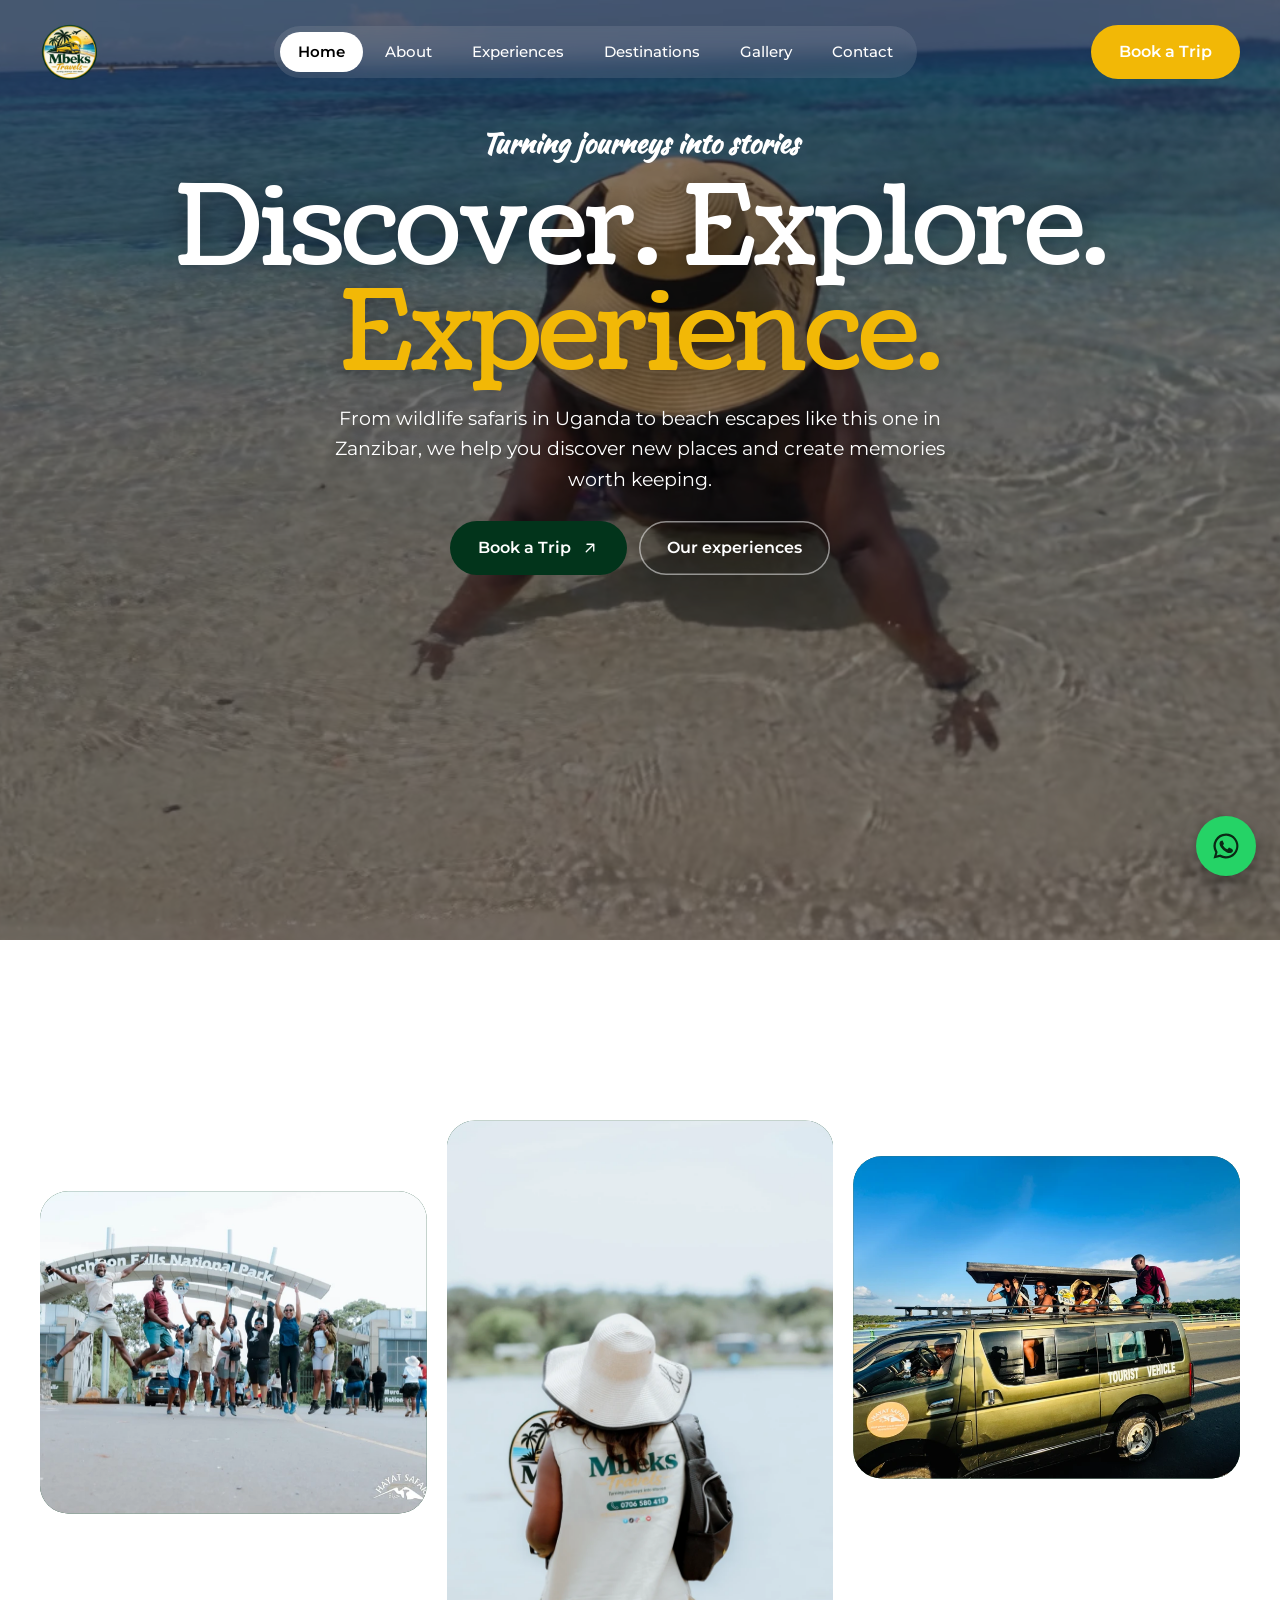
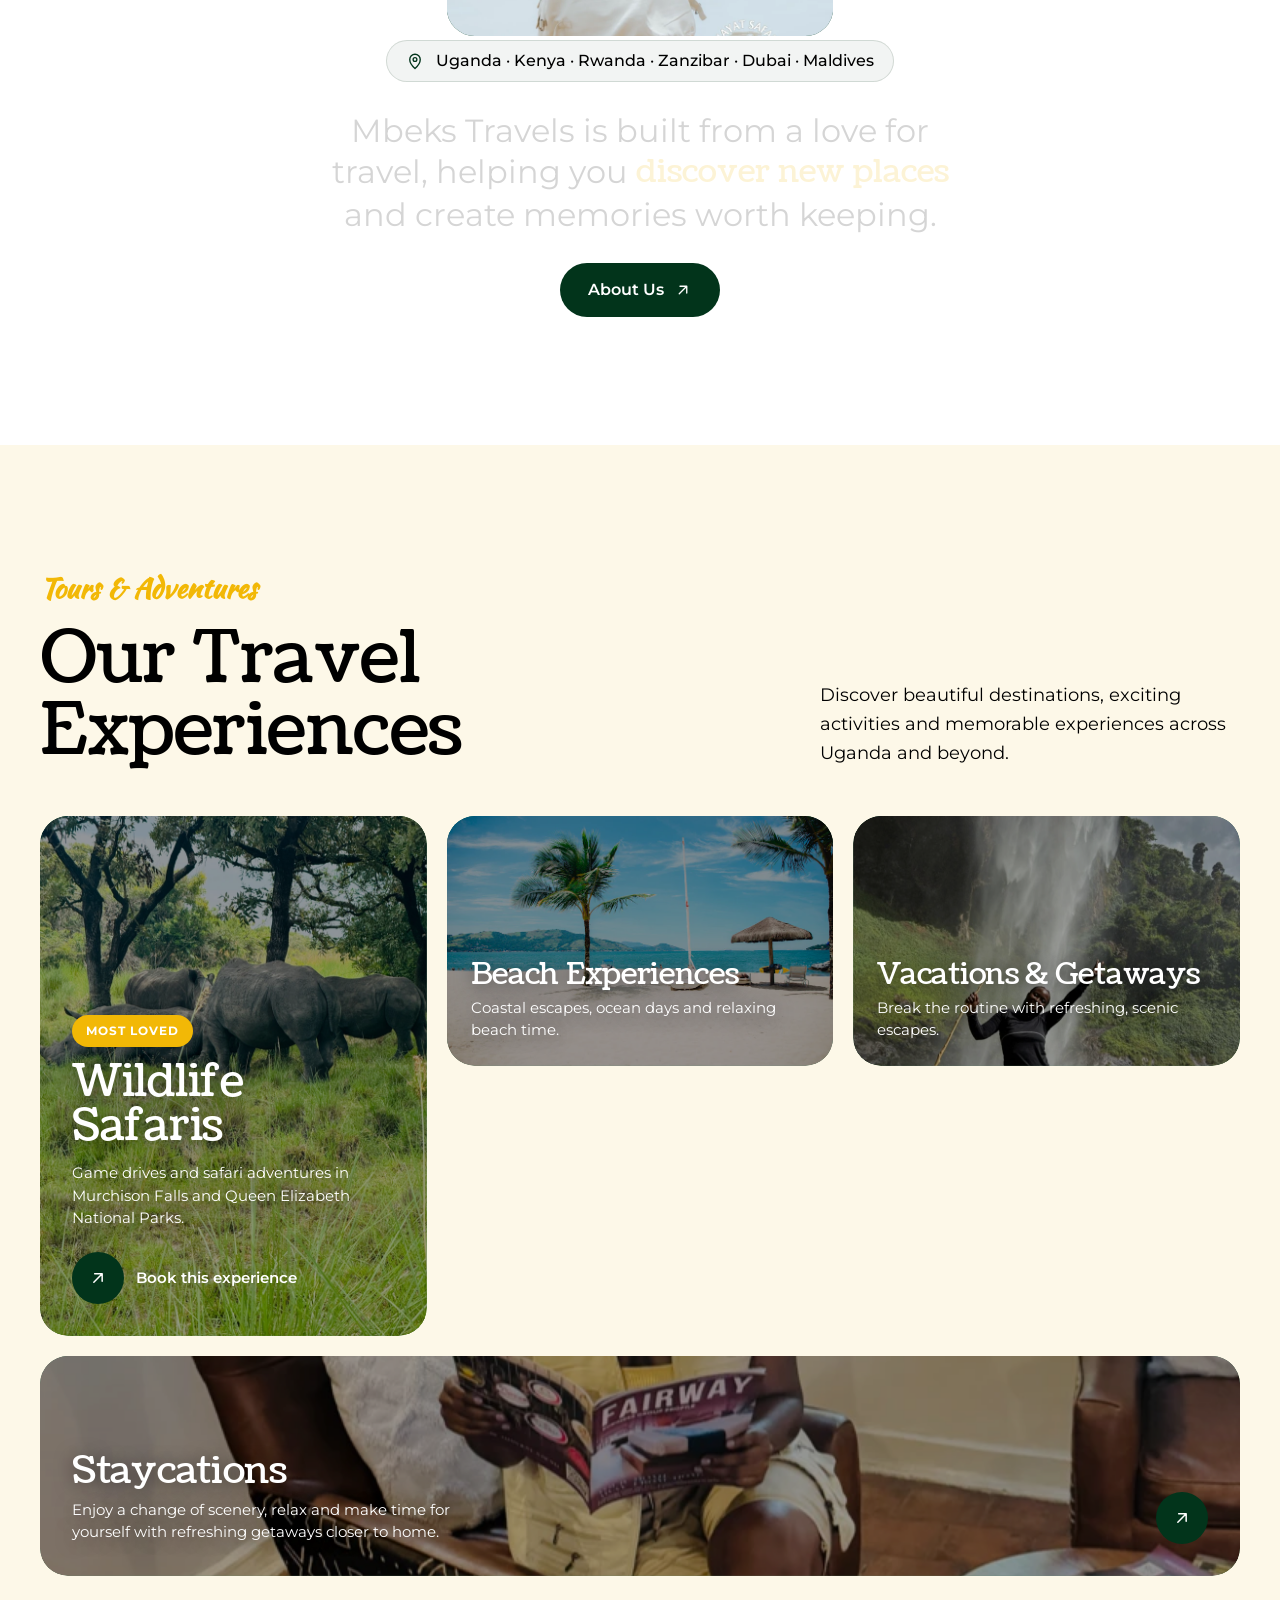
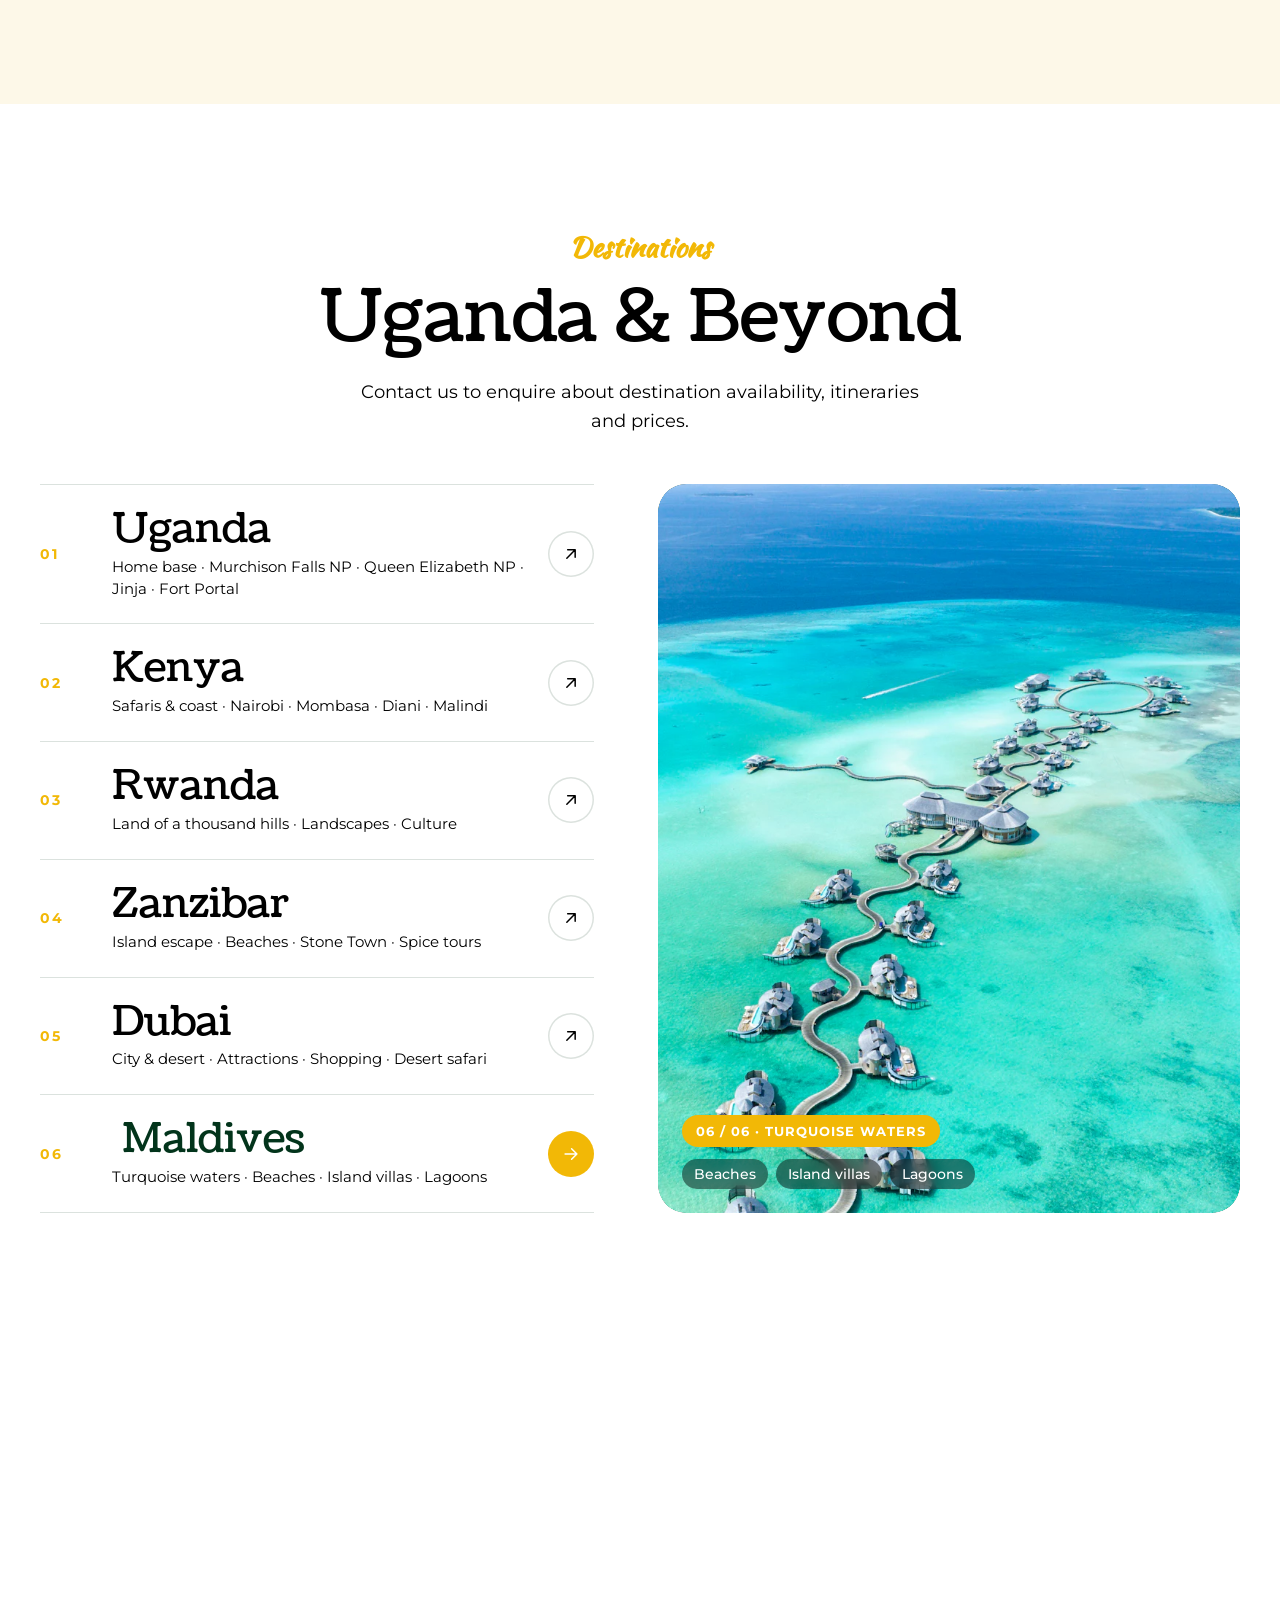
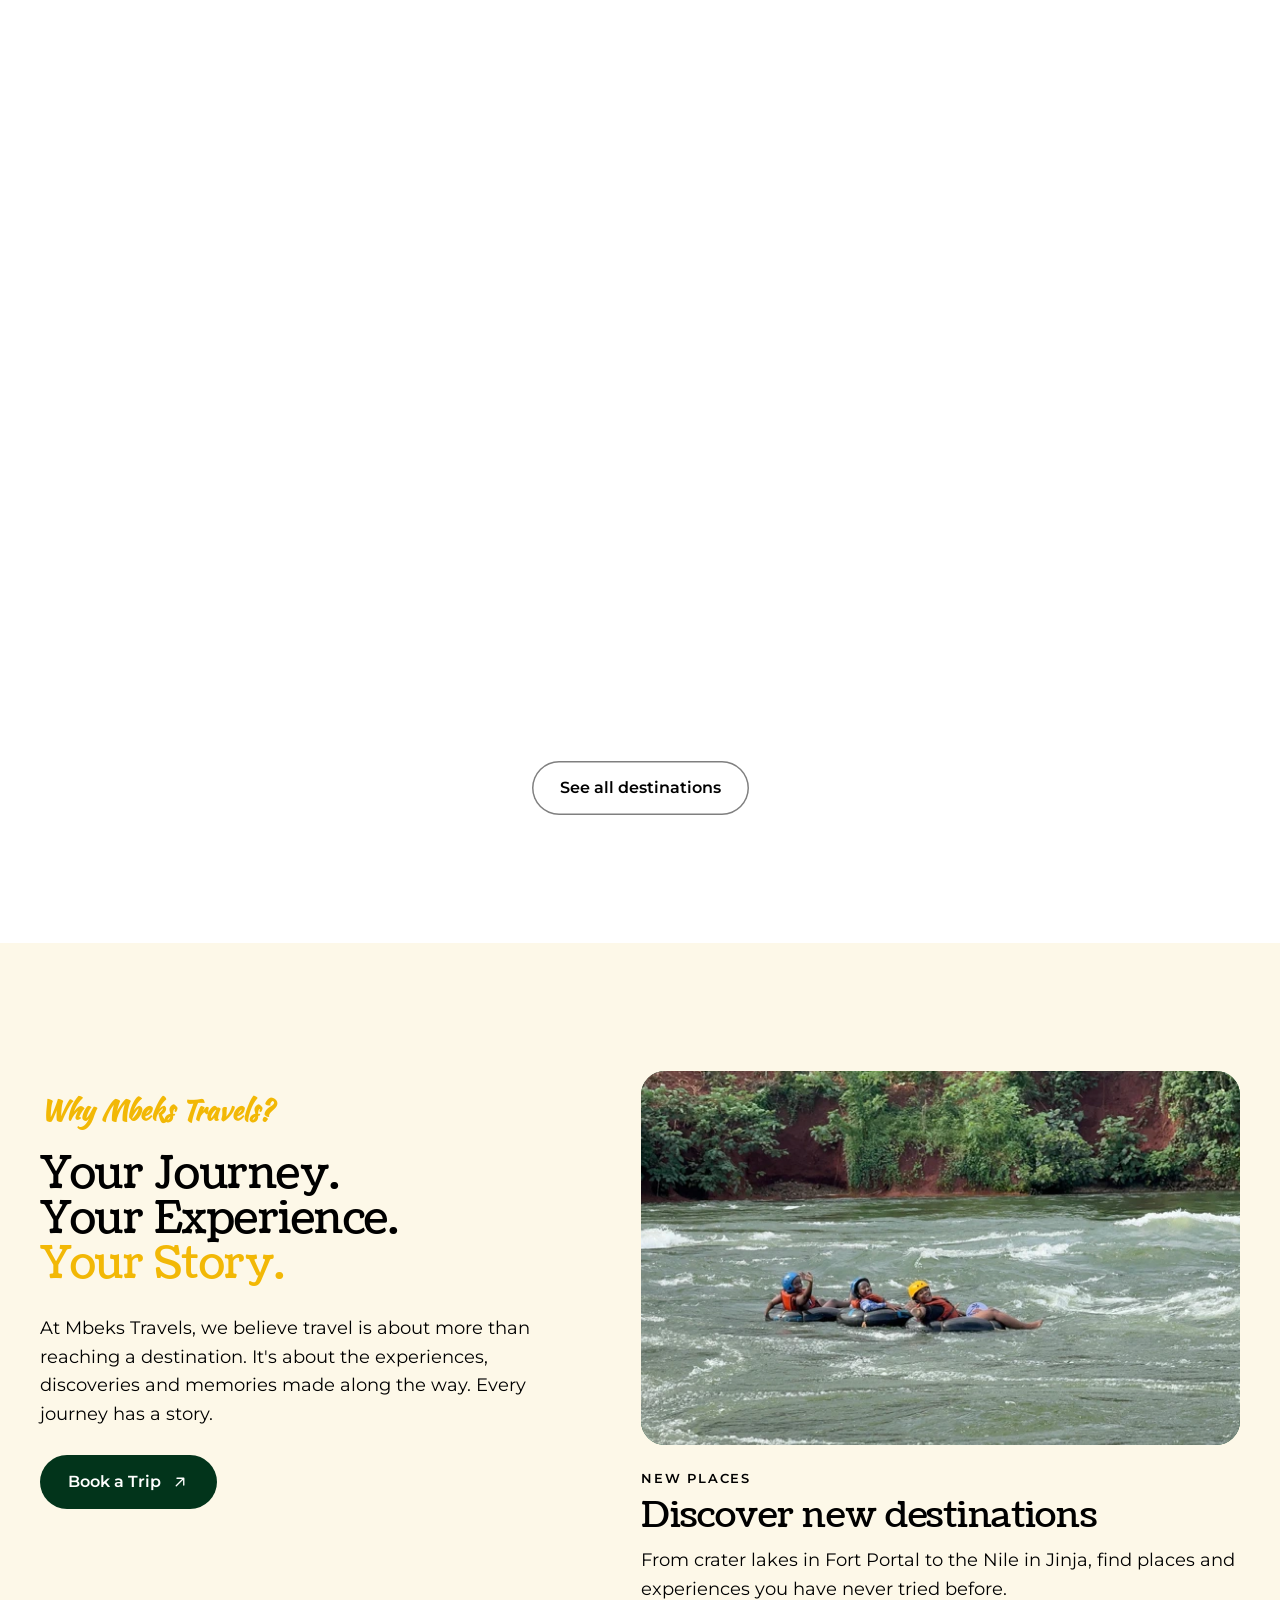
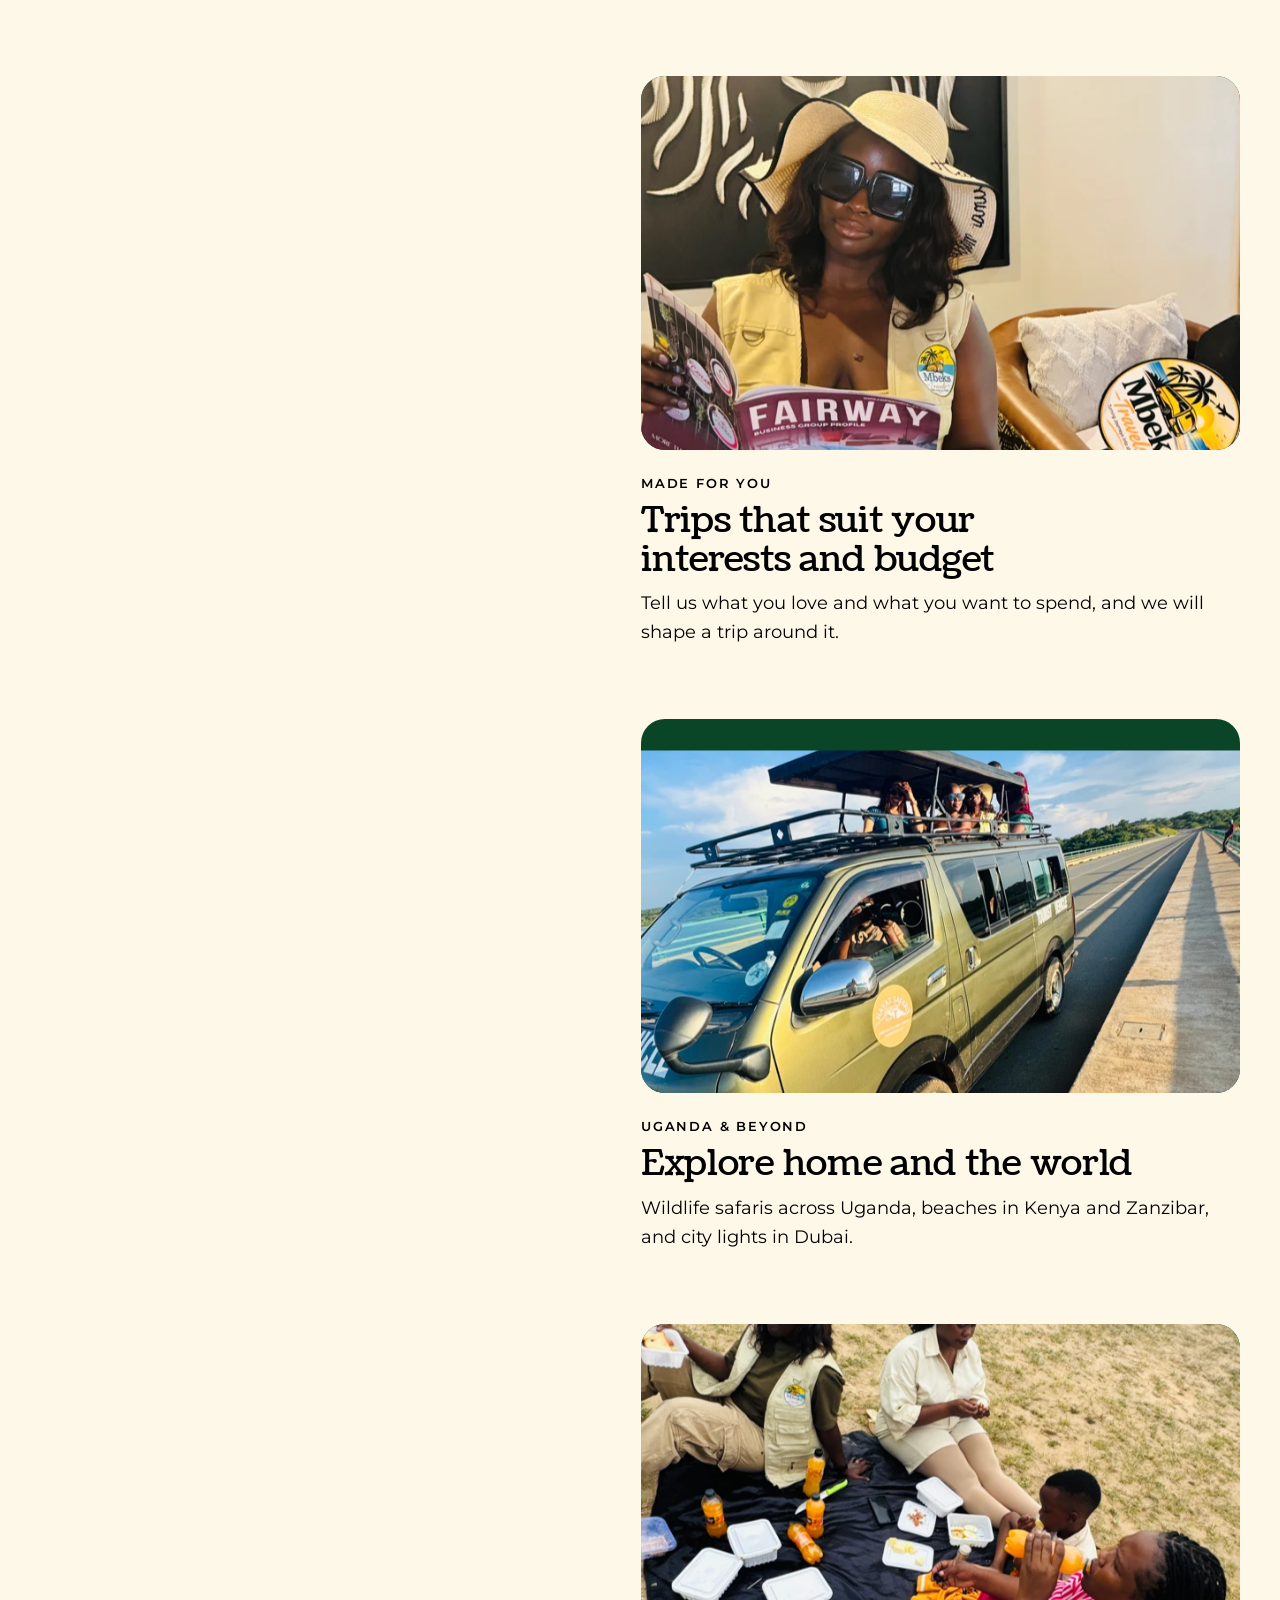
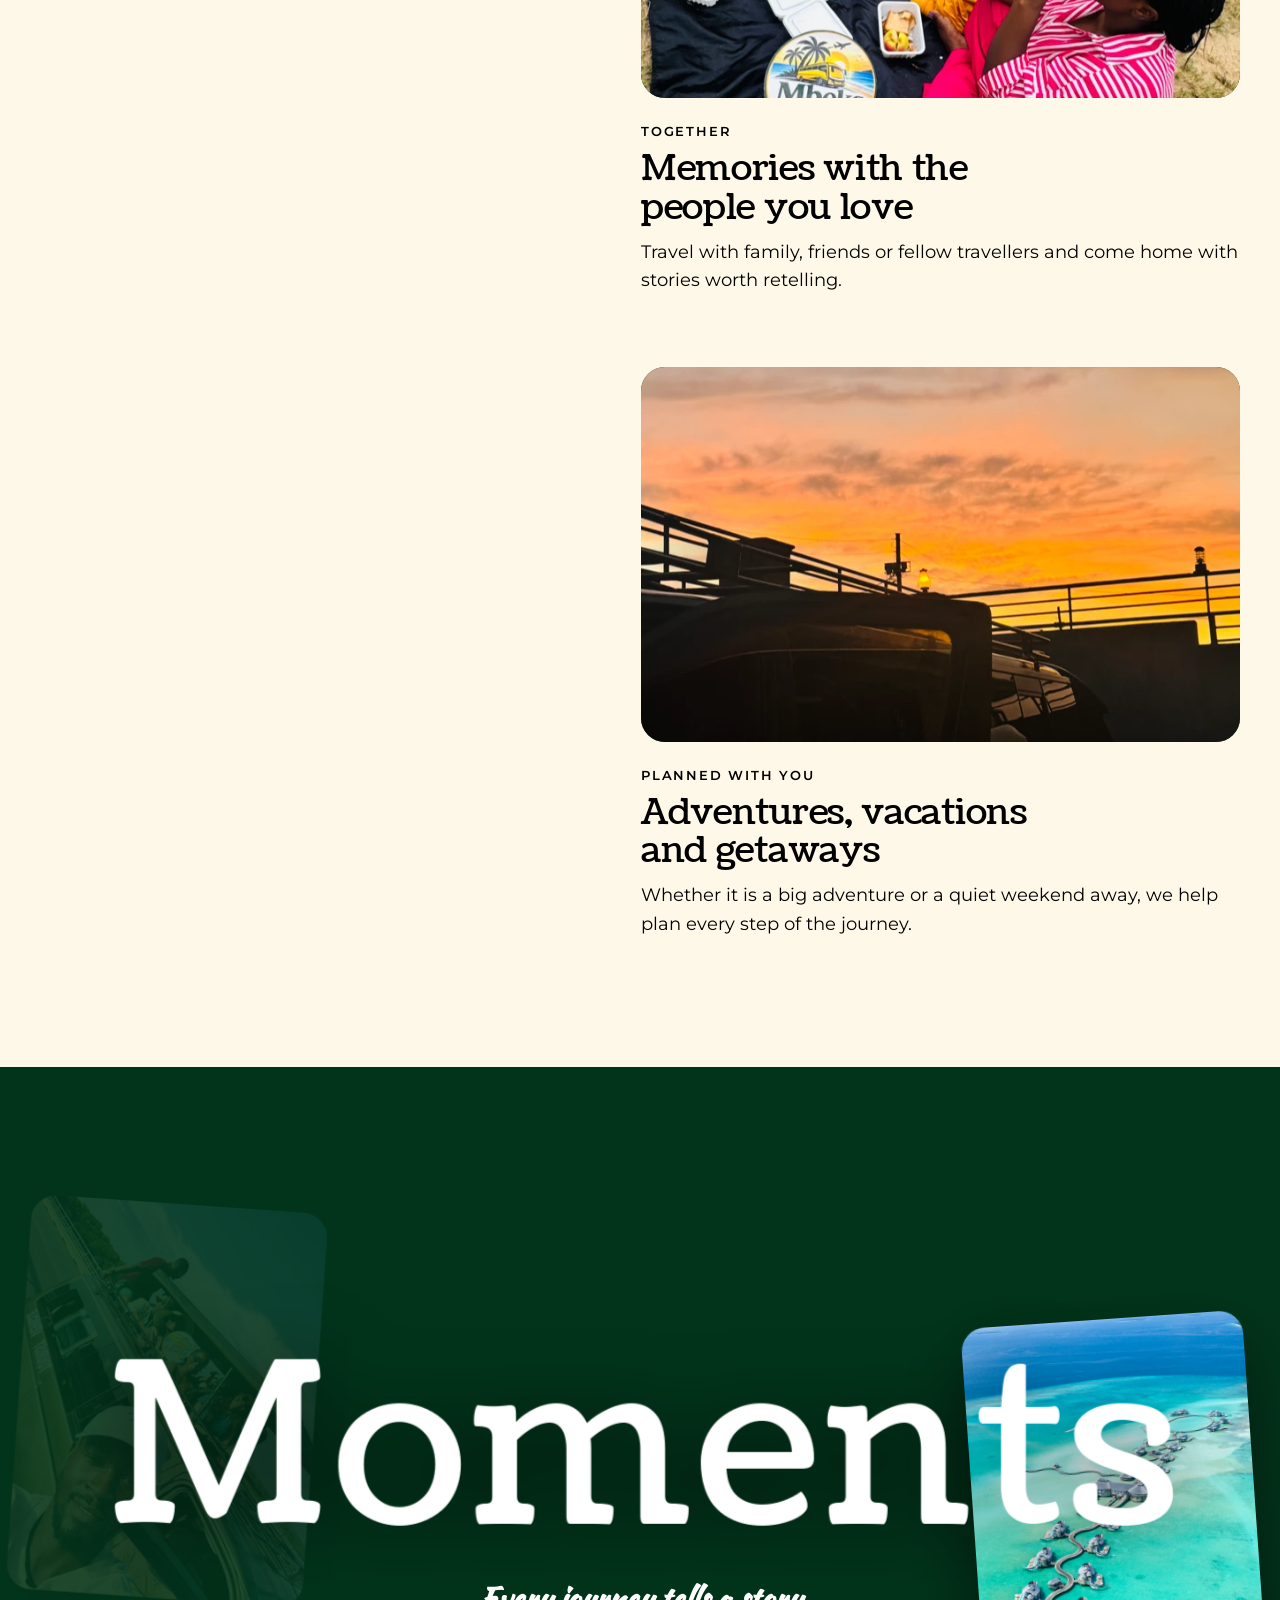
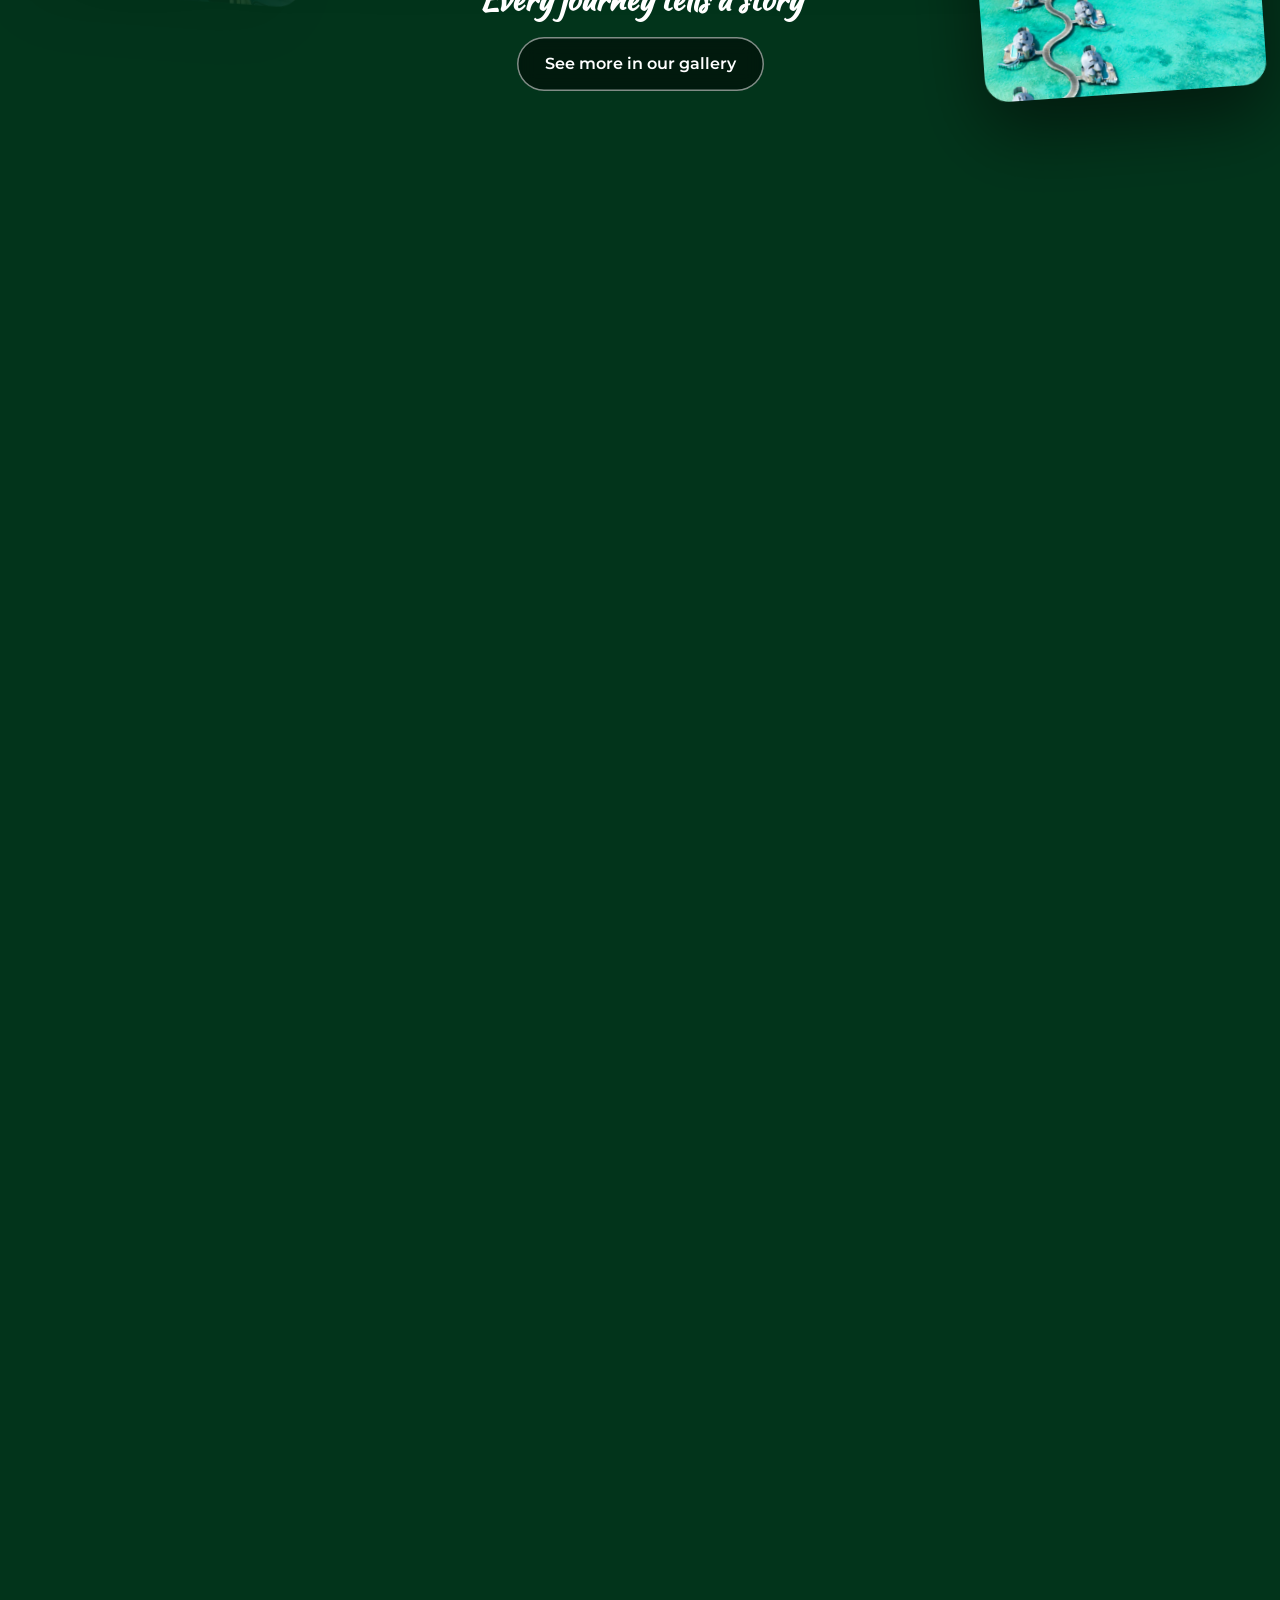
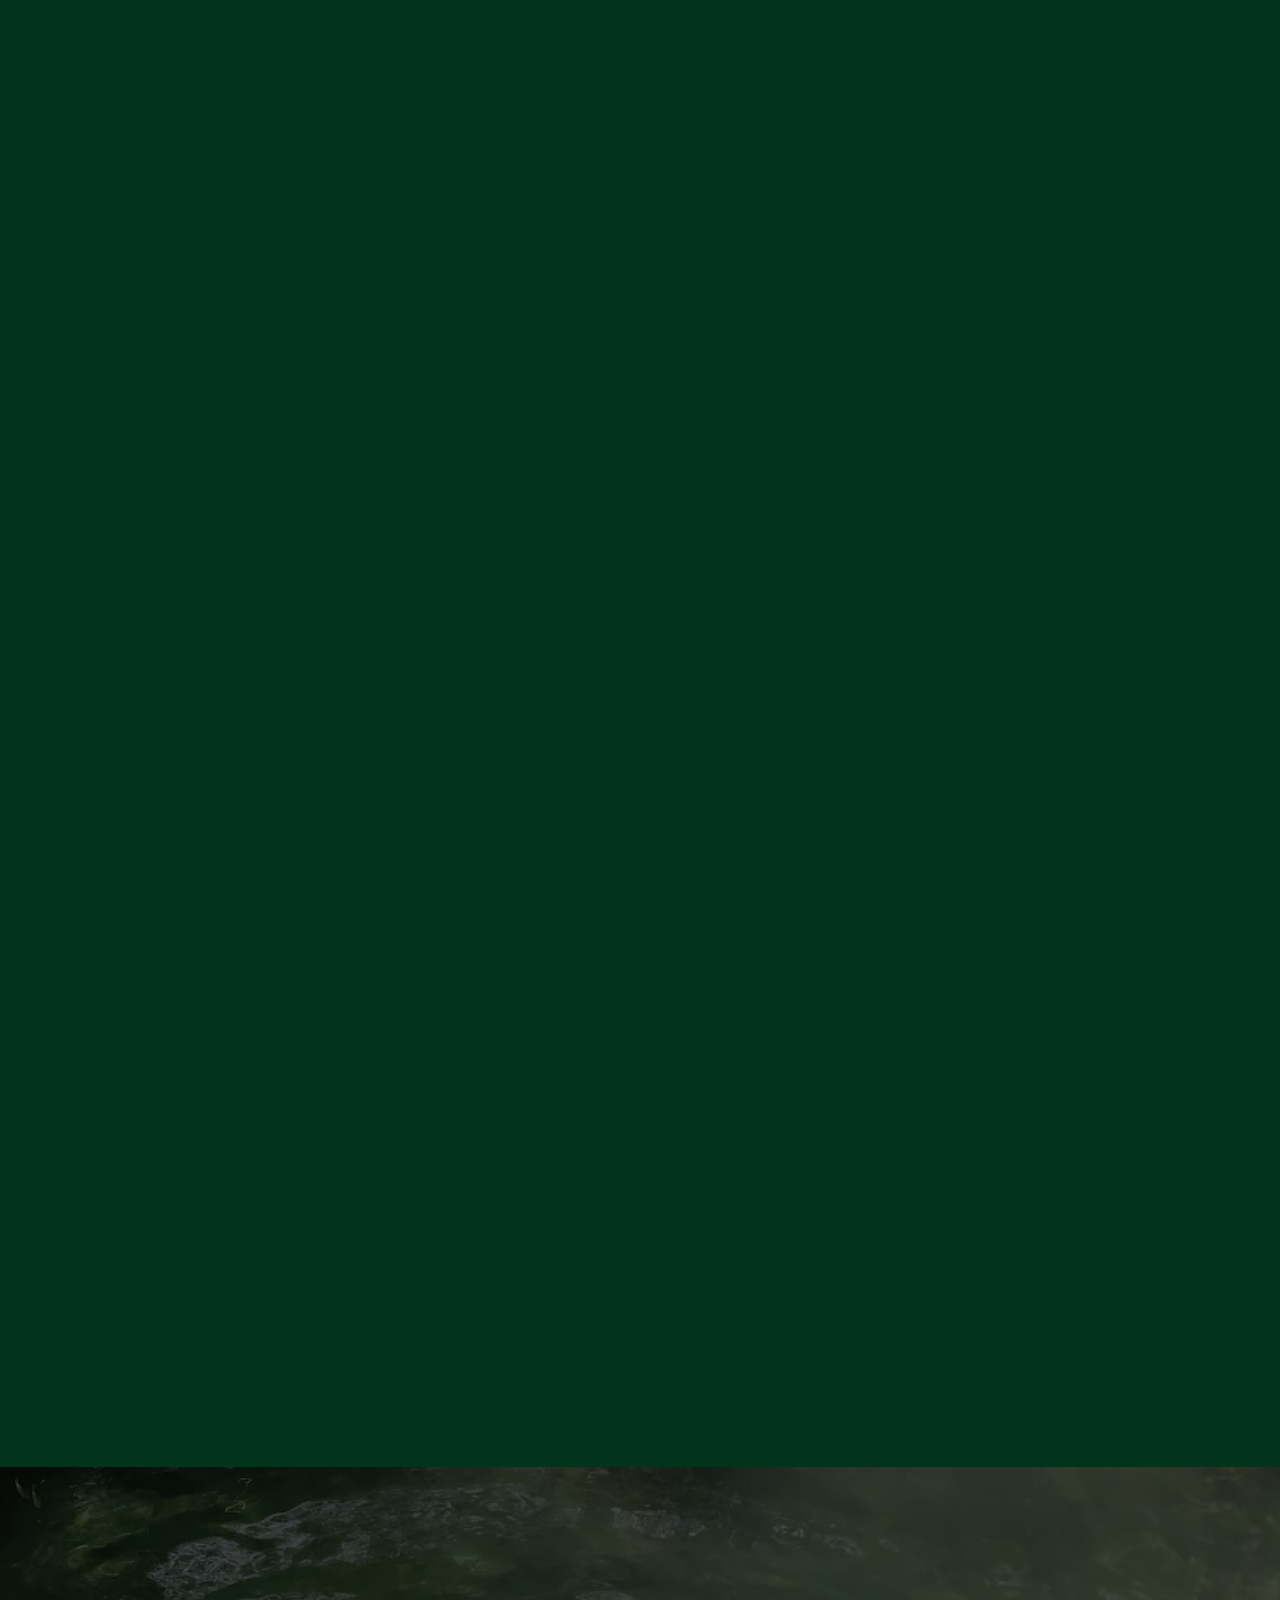
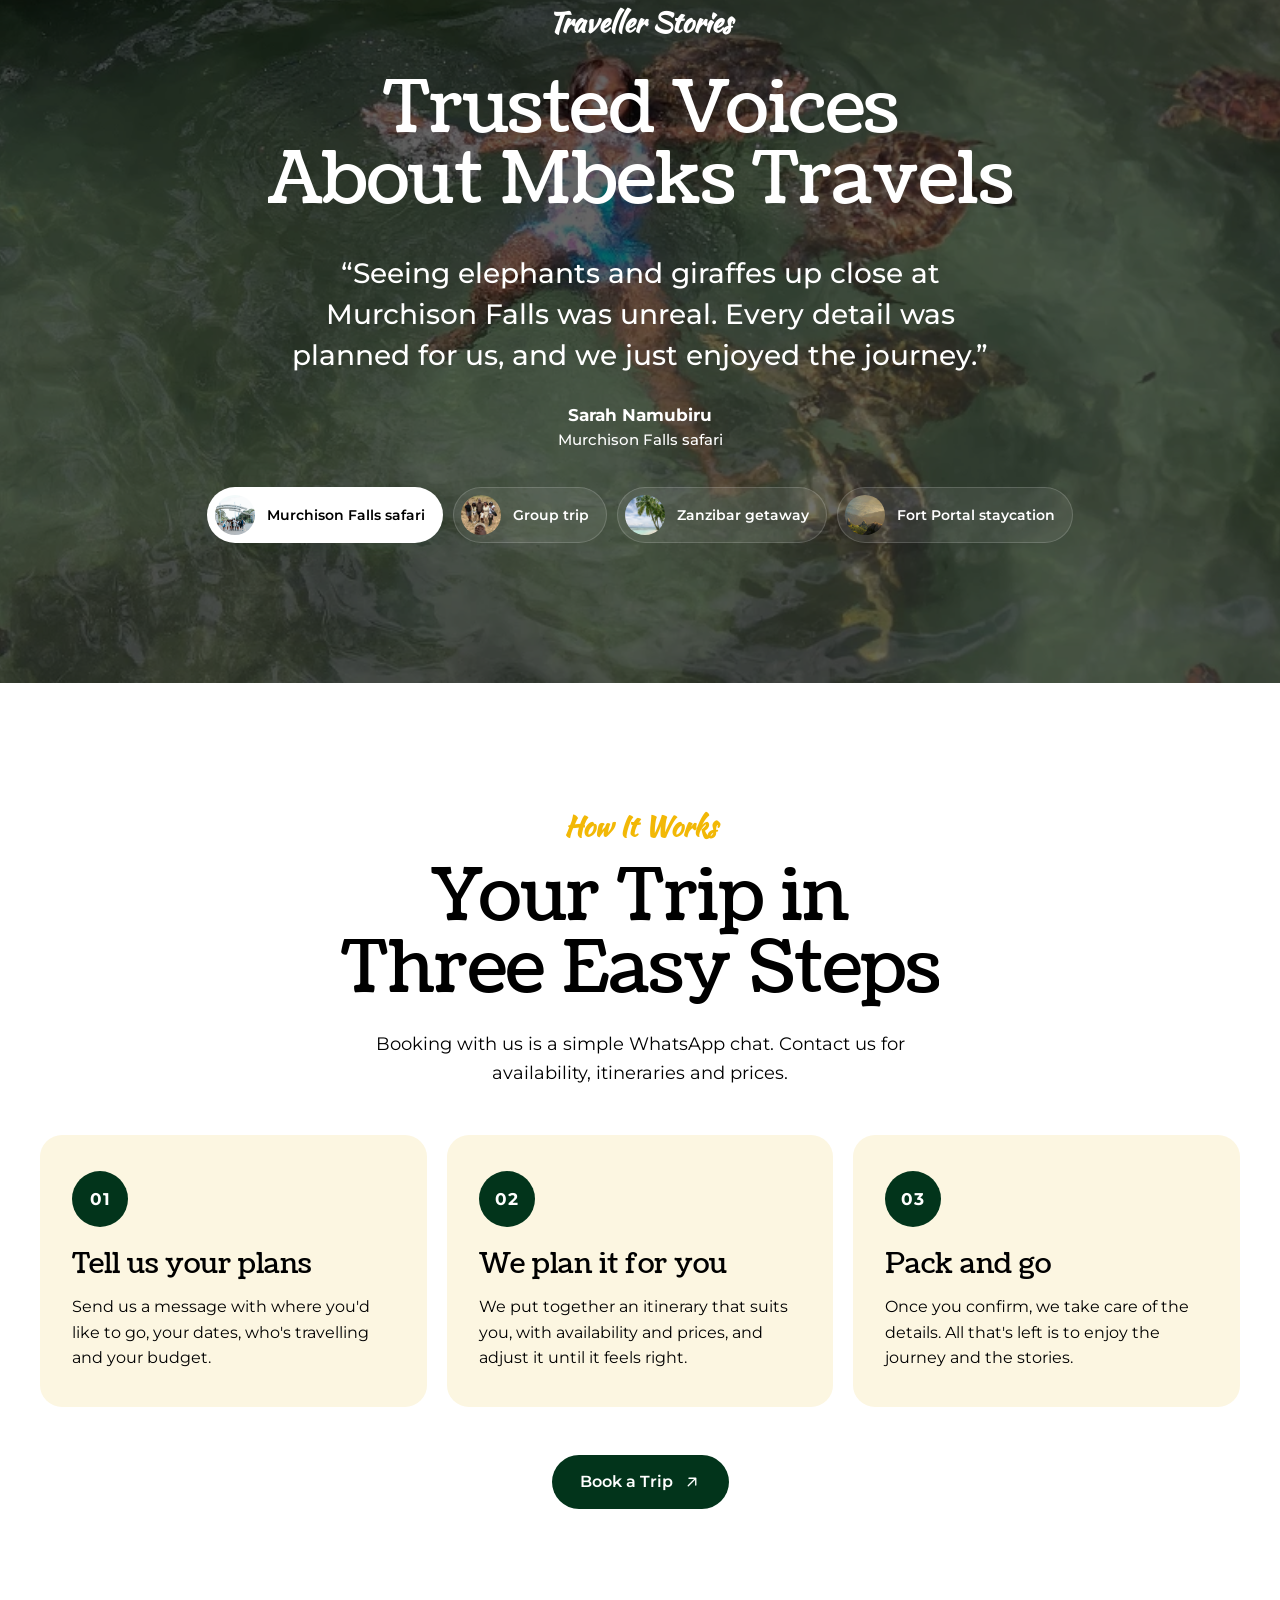
==== index.html @ 8599128d "First commit: Mbeks Travels website" ====
<!doctype html>
<html lang="en-GB">

<head>
  <meta charset="utf-8">
  <meta name="viewport" content="width=device-width, initial-scale=1, viewport-fit=cover">
  <title>Mbeks Travels | Safaris, Beach Escapes & Trips from Uganda</title>
  <meta name="description" content="Mbeks Travels plans wildlife safaris, beach getaways, staycations and international trips from Uganda to Kenya, Rwanda, Zanzibar, Dubai and the Maldives. Book on WhatsApp.">
  <link rel="canonical" href="https://mbekstravels.com/">
  <meta name="theme-color" content="#02341B">

  <meta property="og:type" content="website">
  <meta property="og:site_name" content="Mbeks Travels">
  <meta property="og:title" content="Mbeks Travels | Safaris, Beach Escapes & Trips from Uganda">
  <meta property="og:description" content="Mbeks Travels plans wildlife safaris, beach getaways, staycations and international trips from Uganda to Kenya, Rwanda, Zanzibar, Dubai and the Maldives. Book on WhatsApp.">
  <meta property="og:url" content="https://mbekstravels.com/">
  <meta property="og:image" content="https://mbekstravels.com/assets/images/photos/hero-banner-og.jpg">
  <meta name="twitter:card" content="summary_large_image">

  <link rel="icon" href="assets/images/brand/favicon-48.png" type="image/png" sizes="48x48">
  <link rel="apple-touch-icon" href="assets/images/brand/apple-touch-icon.png">
  <link rel="preconnect" href="https://fonts.googleapis.com">
  <link rel="preconnect" href="https://fonts.gstatic.com" crossorigin>
  <link rel="stylesheet" href="https://fonts.googleapis.com/css2?family=Coustard&family=Kaushan+Script&family=Montserrat:ital,wght@0,400;0,500;0,600;0,700;1,600&display=swap">
  <link rel="preload" as="image" href="assets/video/hero-poster.webp" fetchpriority="high">
  <link rel="stylesheet" href="styles/style.css">
  <link rel="stylesheet" href="styles/sections.css">
  <link rel="stylesheet" href="styles/home.css">
  <script>document.documentElement.classList.add("js");</script>
  <script type="application/ld+json">
  {
    "@context": "https://schema.org",
    "@type": "TravelAgency",
    "name": "Mbeks Travels",
    "logo": "https://mbekstravels.com/assets/images/brand/logo-512.png",
    "slogan": "Turning journeys into stories.",
    "url": "https://mbekstravels.com/",
    "image": "https://mbekstravels.com/assets/images/photos/hero-banner-og.jpg",
    "email": "mbekstravels@gmail.com",
    "telephone": [
      "+256706580418",
      "+256793675945"
    ],
    "address": {
      "@type": "PostalAddress",
      "addressCountry": "UG"
    },
    "areaServed": [
      "Uganda",
      "Kenya",
      "Rwanda",
      "Zanzibar",
      "Dubai",
      "Maldives"
    ],
    "contactPoint": [
      {
        "@type": "ContactPoint",
        "contactType": "reservations",
        "telephone": "+256706580418",
        "url": "https://wa.me/256706580418",
        "availableLanguage": [
          "English"
        ]
      }
    ]
  }
  </script>
</head>

<body id="top">
  <a class="skip-link" href="#main">Skip to content</a>
  <div class="cursor" aria-hidden="true">
    <span class="cursor__dot"></span>
    <span class="cursor__ring"><span class="cursor__label"></span></span>
  </div>

  <!-- ============ Site header ============ -->
  <header class="site-header">
    <div class="wrap site-header__inner">
      <a class="brand" href="index.html">
        <img class="brand__logo" src="assets/images/brand/logo-160.webp" srcset="assets/images/brand/logo-160.webp 160w, assets/images/brand/logo-320.webp 320w" sizes="60px" width="160" height="160" alt="Mbeks Travels">
      </a>
      <nav class="nav" aria-label="Main">
        <a href="index.html" aria-current="page">Home</a>
        <a href="about.html">About</a>
        <a href="experience.html">Experiences</a>
        <a href="destinations.html">Destinations</a>
        <a href="gallery.html">Gallery</a>
        <a href="contacts.html">Contact</a>
      </nav>
      <div class="header-actions">
        <a class="btn btn--gold" href="https://wa.me/256706580418?text=Hi%20Mbeks%20Travels%2C%20I%27d%20like%20to%20book%20a%20trip" target="_blank" rel="noopener" data-location="header">Book a Trip</a>
        <button class="menu-toggle" type="button" aria-expanded="false" aria-controls="mobile-menu" data-menu-open>
          <span class="visually-hidden">Open menu</span>
          <svg class="icon" viewBox="0 0 24 24" fill="none" stroke="currentColor" stroke-width="1.8" stroke-linecap="round" stroke-linejoin="round" aria-hidden="true"><path d="M4 7h16M4 12h16M4 17h16"/></svg>
        </button>
      </div>
    </div>
  </header>

  <!-- ============ Mobile menu ============ -->
  <div class="mobile-menu" id="mobile-menu" role="dialog" aria-modal="true" aria-label="Menu" hidden>
    <div class="mobile-menu__top">
      <a class="brand" href="index.html">
        <img class="brand__logo" src="assets/images/brand/logo-160.webp" srcset="assets/images/brand/logo-160.webp 160w, assets/images/brand/logo-320.webp 320w" sizes="60px" width="160" height="160" alt="Mbeks Travels">
      </a>
      <button class="menu-toggle" type="button" data-menu-close>
        <span class="visually-hidden">Close menu</span>
        <svg class="icon" viewBox="0 0 24 24" fill="none" stroke="currentColor" stroke-width="1.8" stroke-linecap="round" stroke-linejoin="round" aria-hidden="true"><path d="M18 6 6 18M6 6l12 12"/></svg>
      </button>
    </div>
    <nav class="mobile-menu__nav" aria-label="Mobile">
        <a href="index.html" aria-current="page">Home</a>
        <a href="about.html">About</a>
        <a href="experience.html">Experiences</a>
        <a href="destinations.html">Destinations</a>
        <a href="gallery.html">Gallery</a>
        <a href="contacts.html">Contact</a>
        <a href="blog.html">Blog</a>
    </nav>
    <div class="mobile-menu__foot">
      <a class="btn btn--gold btn--lg" href="https://wa.me/256706580418?text=Hi%20Mbeks%20Travels%2C%20I%27d%20like%20to%20book%20a%20trip" target="_blank" rel="noopener" data-location="mobile-menu">Book a Trip <svg class="icon" viewBox="0 0 24 24" fill="none" stroke="currentColor" stroke-width="1.8" stroke-linecap="round" stroke-linejoin="round" aria-hidden="true"><path d="M7 17 17 7M8 7h9v9"/></svg></a>
      <p>Call <a href="tel:+256706580418">0706 580 418</a> or email <a href="mailto:mbekstravels@gmail.com">mbekstravels@gmail.com</a></p>
    </div>
  </div>

  <main id="main">

    <!-- ============ 1. Hero ============ -->
    <section class="hero" data-hero aria-labelledby="hero-title">
      <!-- Background video: muted, looping, decorative. The poster shows while it
           loads, and stays for visitors who prefer reduced motion (scripts/main.js). -->
      <video class="hero__bg" autoplay muted loop playsinline preload="auto"
        poster="assets/video/hero-poster.webp" aria-hidden="true" data-hero-video>
        <source src="assets/video/hero.webm" type="video/webm">
        <source src="assets/video/hero.mp4" type="video/mp4">
      </video>

      <div class="wrap hero__head">
        <p class="eyebrow">Turning journeys into stories</p>
        <h1 class="h1 hero__title" id="hero-title">Discover. Explore. <span>Experience.</span></h1>
        <p class="hero__lead">From wildlife safaris in Uganda to beach escapes like this one in Zanzibar, we help you
          discover new places and create memories worth keeping.</p>
        <div class="btn-row">
          <a class="btn btn--leaf" href="https://wa.me/256706580418?text=Hi%20Mbeks%20Travels%2C%20I%27d%20like%20to%20book%20a%20trip" target="_blank" rel="noopener" data-location="hero">Book a Trip
            <svg class="icon" viewBox="0 0 24 24" fill="none" stroke="currentColor" stroke-width="1.8" stroke-linecap="round" stroke-linejoin="round" aria-hidden="true"><path d="M7 17 17 7M8 7h9v9"/></svg></a>
          <a class="btn btn--outline" href="#experiences">Our experiences</a>
        </div>
      </div>
    </section>

    <!-- ============ 2. Intro / about teaser ============ -->
    <section class="section theme-light intro" id="about" aria-labelledby="intro-title">
      <div class="wrap intro__inner">
        <h2 class="visually-hidden" id="intro-title">About Mbeks Travels</h2>
        <div class="trio">
          <div class="media" data-parallax="0.08" data-reveal="clip"><img src="assets/images/photos/murchison-gate-jump-1200.webp" srcset="assets/images/photos/murchison-gate-jump-800.webp 800w, assets/images/photos/murchison-gate-jump-1200.webp 1200w, assets/images/photos/murchison-gate-jump-1600.webp 1600w" sizes="(max-width: 819px) 100vw, 50vw" alt="Travellers jumping for joy at the Murchison Falls National Park gate" width="800" height="533" loading="lazy" decoding="async"></div>
          <div class="media" data-parallax="-0.06" data-reveal="clip"><img src="assets/images/photos/mbeks-traveller-river-1200.webp" srcset="assets/images/photos/mbeks-traveller-river-800.webp 800w, assets/images/photos/mbeks-traveller-river-1200.webp 1200w, assets/images/photos/mbeks-traveller-river-1600.webp 1600w" sizes="(max-width: 819px) 100vw, 50vw" alt="A traveller in a Mbeks Travels vest looking out over the river" width="800" height="1200" loading="lazy" decoding="async"></div>
          <div class="media" data-parallax="0.12" data-reveal="clip"><img src="assets/images/photos/safari-van-group-1200.webp" srcset="assets/images/photos/safari-van-group-800.webp 800w, assets/images/photos/safari-van-group-1200.webp 1200w, assets/images/photos/safari-van-group-1600.webp 1600w" sizes="(max-width: 819px) 100vw, 50vw" alt="Travellers waving from the roof of a Mbeks safari van" width="800" height="600" loading="lazy" decoding="async"></div>
        </div>
        <div class="intro__body">
          <p class="intro__places" data-reveal><svg class="icon" viewBox="0 0 24 24" fill="none" stroke="currentColor" stroke-width="1.8" stroke-linecap="round" stroke-linejoin="round" aria-hidden="true"><path d="M12 22s7-6.2 7-12a7 7 0 1 0-14 0c0 5.8 7 12 7 12z"/><circle cx="12" cy="10" r="2.5"/></svg> Uganda &middot; Kenya &middot; Rwanda &middot; Zanzibar
            &middot; Dubai &middot; Maldives</p>
          <p class="intro__statement" data-scrub>Mbeks Travels is built from a love for travel, helping you <em>discover
              new places</em> and create memories worth keeping.</p>
          <a class="btn btn--leaf" href="about.html" data-reveal>About Us <svg class="icon" viewBox="0 0 24 24" fill="none" stroke="currentColor" stroke-width="1.8" stroke-linecap="round" stroke-linejoin="round" aria-hidden="true"><path d="M7 17 17 7M8 7h9v9"/></svg></a>
        </div>
      </div>
    </section>

    <!-- ============ 3. Travel experiences ============ -->
    <section class="section theme-sand" id="experiences" aria-labelledby="experiences-title">
      <div class="wrap">
        <div class="section-head">
          <div class="section-head__title">
            <p class="eyebrow">Tours &amp; Adventures</p>
            <h2 class="h2" id="experiences-title">Our Travel Experiences</h2>
          </div>
          <p class="lead">Discover beautiful destinations, exciting activities and memorable experiences across Uganda
            and beyond.</p>
        </div>

        <div class="exp-grid">
          <a class="tile tile--feature" href="experience.html#wildlife-safaris" data-reveal="clip" data-cursor="Explore">
            <img src="assets/images/photos/ziwa-rhinos-1200.webp" srcset="assets/images/photos/ziwa-rhinos-800.webp 800w, assets/images/photos/ziwa-rhinos-1200.webp 1200w, assets/images/photos/ziwa-rhinos-1600.webp 1600w" sizes="(max-width: 819px) 100vw, 50vw" alt="White rhinos grazing under the trees at Ziwa Rhino Sanctuary" width="800" height="1067" loading="lazy" decoding="async">
            <span class="tag tag--gold">Most loved</span>
            <span class="tile__title tile__title--lg">Wildlife Safaris</span>
            <span class="tile__text">Game drives and safari adventures in Murchison Falls and Queen Elizabeth National
              Parks.</span>
            <span class="tile__cta"><span class="arrow-circle"><svg class="icon" viewBox="0 0 24 24" fill="none" stroke="currentColor" stroke-width="1.8" stroke-linecap="round" stroke-linejoin="round" aria-hidden="true"><path d="M7 17 17 7M8 7h9v9"/></svg></span>Book this experience</span>
          </a>
          <a class="tile" href="experience.html#beach-experiences" data-reveal="clip" data-cursor="Explore">
            <img src="assets/images/photos/beach-lounge-800.webp" alt="Sun loungers and palm trees on a white-sand beach" width="800" height="533" loading="lazy" decoding="async">
            <span class="tile__title">Beach Experiences</span>
            <span class="tile__text">Coastal escapes, ocean days and relaxing beach time.</span>
          </a>
          <a class="tile" href="experience.html#vacations-getaways" data-reveal="clip" data-cursor="Explore">
            <img src="assets/images/photos/sipi-falls-hike-960.webp" srcset="assets/images/photos/sipi-falls-hike-800.webp 800w, assets/images/photos/sipi-falls-hike-960.webp 960w" sizes="(max-width: 819px) 100vw, 50vw" alt="A hiker celebrating at the foot of Sipi Falls in eastern Uganda" width="800" height="1067" loading="lazy" decoding="async">
            <span class="tile__title">Vacations &amp; Getaways</span>
            <span class="tile__text">Break the routine with refreshing, scenic escapes.</span>
          </a>
          <a class="tile" href="experience.html#international-travel" data-reveal="clip" data-cursor="Explore">
            <img src="assets/images/photos/ferry-harbour-traveller-1200.webp" srcset="assets/images/photos/ferry-harbour-traveller-800.webp 800w, assets/images/photos/ferry-harbour-traveller-1200.webp 1200w, assets/images/photos/ferry-harbour-traveller-1600.webp 1600w" sizes="(max-width: 819px) 100vw, 50vw" alt="A traveller smiling on a ferry deck in a city harbour" width="800" height="599" loading="lazy" decoding="async">
            <span class="tile__title">International Travel</span>
            <span class="tile__text">East Africa, tropical islands and beyond.</span>
          </a>
          <a class="tile" href="experience.html#group-trips" data-reveal="clip" data-cursor="Explore">
            <img class="img-top" src="assets/images/photos/savanna-group-family-1200.webp" srcset="assets/images/photos/savanna-group-family-800.webp 800w, assets/images/photos/savanna-group-family-1200.webp 1200w, assets/images/photos/savanna-group-family-1600.webp 1600w" sizes="(max-width: 819px) 100vw, 50vw" alt="A group of travellers and a child posing together on the savanna" width="800" height="1067" loading="lazy" decoding="async">
            <span class="tile__title">Group Trips</span>
            <span class="tile__text">Shared adventures with friends, family and fellow travellers.</span>
          </a>
        </div>

        <a class="tile tile--row exp-strip" href="experience.html#staycations" data-reveal="clip" data-cursor="Explore">
          <img src="assets/images/photos/lodge-lounge-relax-1200.webp" srcset="assets/images/photos/lodge-lounge-relax-800.webp 800w, assets/images/photos/lodge-lounge-relax-1200.webp 1200w, assets/images/photos/lodge-lounge-relax-1600.webp 1600w" sizes="(max-width: 819px) 100vw, 50vw" alt="A traveller relaxing in a safari lodge lounge with a magazine" width="800" height="1067" loading="lazy" decoding="async">
          <span class="tile__body">
            <span class="tile__title">Staycations</span>
            <span class="tile__text">Enjoy a change of scenery, relax and make time for yourself with refreshing
              getaways closer to home.</span>
          </span>
          <span class="arrow-circle"><svg class="icon" viewBox="0 0 24 24" fill="none" stroke="currentColor" stroke-width="1.8" stroke-linecap="round" stroke-linejoin="round" aria-hidden="true"><path d="M7 17 17 7M8 7h9v9"/></svg></span>
        </a>
      </div>
    </section>

    <!-- ============ 4. Destinations ============ -->
    <section class="section theme-light" id="destinations" aria-labelledby="destinations-title">
      <div class="wrap">
        <div class="section-head section-head--center">
          <div class="section-head__title">
            <p class="eyebrow">Destinations</p>
            <h2 class="h2" id="destinations-title">Uganda &amp; Beyond</h2>
          </div>
          <p class="lead">Contact us to enquire about destination availability, itineraries and prices.</p>
        </div>

        <!-- Destination explorer (scripts/main.js): on desktop the list and photo
             stay pinned while scrolling steps through the destinations; the
             empty spacer sets how long. On mobile the rows become swipeable cards. -->
        <div class="dest-pin" data-dest-pin>
          <div class="dest-explorer" data-dest-explorer>
            <ol class="dest-list" aria-label="Destinations">
            <li data-reveal>
              <a class="dest-row is-active" href="destinations.html#uganda" data-dest="0">
                <img class="dest-row__thumb" src="assets/images/photos/murchison-gate-group-1200.webp" srcset="assets/images/photos/murchison-gate-group-800.webp 800w, assets/images/photos/murchison-gate-group-1200.webp 1200w, assets/images/photos/murchison-gate-group-1600.webp 1600w" sizes="80vw" alt="" width="800" height="533" loading="lazy" decoding="async">
                <span class="dest-row__num">01</span>
                <span class="dest-row__body">
                  <span class="dest-row__name">Uganda</span>
                  <span class="dest-row__meta">Home base &middot; Murchison Falls NP &middot; Queen Elizabeth NP &middot; Jinja &middot; Fort Portal</span>
                </span>
                <span class="arrow-circle"><svg class="icon" viewBox="0 0 24 24" fill="none" stroke="currentColor" stroke-width="1.8" stroke-linecap="round" stroke-linejoin="round" aria-hidden="true"><path d="M7 17 17 7M8 7h9v9"/></svg></span>
              </a>
            </li>
            <li data-reveal>
              <a class="dest-row" href="destinations.html#kenya" data-dest="1">
                <img class="dest-row__thumb" src="assets/images/photos/nairobi-skyline-800.webp" alt="" width="800" height="1000" loading="lazy" decoding="async">
                <span class="dest-row__num">02</span>
                <span class="dest-row__body">
                  <span class="dest-row__name">Kenya</span>
                  <span class="dest-row__meta">Safaris &amp; coast &middot; Nairobi &middot; Mombasa &middot; Diani &middot; Malindi</span>
                </span>
                <span class="arrow-circle"><svg class="icon" viewBox="0 0 24 24" fill="none" stroke="currentColor" stroke-width="1.8" stroke-linecap="round" stroke-linejoin="round" aria-hidden="true"><path d="M7 17 17 7M8 7h9v9"/></svg></span>
              </a>
            </li>
            <li data-reveal>
              <a class="dest-row" href="destinations.html#rwanda" data-dest="2">
                <img class="dest-row__thumb" src="assets/images/photos/green-hills-800.webp" alt="" width="800" height="1000" loading="lazy" decoding="async">
                <span class="dest-row__num">03</span>
                <span class="dest-row__body">
                  <span class="dest-row__name">Rwanda</span>
                  <span class="dest-row__meta">Land of a thousand hills &middot; Landscapes &middot; Culture</span>
                </span>
                <span class="arrow-circle"><svg class="icon" viewBox="0 0 24 24" fill="none" stroke="currentColor" stroke-width="1.8" stroke-linecap="round" stroke-linejoin="round" aria-hidden="true"><path d="M7 17 17 7M8 7h9v9"/></svg></span>
              </a>
            </li>
            <li data-reveal>
              <a class="dest-row" href="destinations.html#zanzibar" data-dest="3">
                <img class="dest-row__thumb" src="assets/images/photos/zanzibar-palms-800.webp" alt="" width="800" height="1000" loading="lazy" decoding="async">
                <span class="dest-row__num">04</span>
                <span class="dest-row__body">
                  <span class="dest-row__name">Zanzibar</span>
                  <span class="dest-row__meta">Island escape &middot; Beaches &middot; Stone Town &middot; Spice tours</span>
                </span>
                <span class="arrow-circle"><svg class="icon" viewBox="0 0 24 24" fill="none" stroke="currentColor" stroke-width="1.8" stroke-linecap="round" stroke-linejoin="round" aria-hidden="true"><path d="M7 17 17 7M8 7h9v9"/></svg></span>
              </a>
            </li>
            <li data-reveal>
              <a class="dest-row" href="destinations.html#dubai" data-dest="4">
                <img class="dest-row__thumb" src="assets/images/photos/dubai-desert-800.webp" alt="" width="800" height="1000" loading="lazy" decoding="async">
                <span class="dest-row__num">05</span>
                <span class="dest-row__body">
                  <span class="dest-row__name">Dubai</span>
                  <span class="dest-row__meta">City &amp; desert &middot; Attractions &middot; Shopping &middot; Desert safari</span>
                </span>
                <span class="arrow-circle"><svg class="icon" viewBox="0 0 24 24" fill="none" stroke="currentColor" stroke-width="1.8" stroke-linecap="round" stroke-linejoin="round" aria-hidden="true"><path d="M7 17 17 7M8 7h9v9"/></svg></span>
              </a>
            </li>
            <li data-reveal>
              <a class="dest-row" href="destinations.html#maldives" data-dest="5">
                <img class="dest-row__thumb" src="assets/images/photos/maldives-villas-800.webp" alt="" width="800" height="1000" loading="lazy" decoding="async">
                <span class="dest-row__num">06</span>
                <span class="dest-row__body">
                  <span class="dest-row__name">Maldives</span>
                  <span class="dest-row__meta">Turquoise waters &middot; Beaches &middot; Island villas &middot; Lagoons</span>
                </span>
                <span class="arrow-circle"><svg class="icon" viewBox="0 0 24 24" fill="none" stroke="currentColor" stroke-width="1.8" stroke-linecap="round" stroke-linejoin="round" aria-hidden="true"><path d="M7 17 17 7M8 7h9v9"/></svg></span>
              </a>
            </li>
            </ol>

            <div class="dest-stage" data-reveal="clip" aria-hidden="true">
            <figure class="dest-stage__item is-active">
              <img src="assets/images/photos/murchison-gate-group-1200.webp" srcset="assets/images/photos/murchison-gate-group-800.webp 800w, assets/images/photos/murchison-gate-group-1200.webp 1200w, assets/images/photos/murchison-gate-group-1600.webp 1600w" sizes="(max-width: 819px) 100vw, 50vw" alt="A Mbeks Travels group at the Murchison Falls National Park gate" width="800" height="533" loading="lazy" decoding="async">
              <figcaption>
                <span class="dest-stage__kicker">01 / 06 &middot; Home base</span>
                <span class="dest-stage__places"><span class="place-pill">Murchison Falls NP</span><span class="place-pill">Queen Elizabeth NP</span><span class="place-pill">Jinja</span><span class="place-pill">Fort Portal</span></span>
              </figcaption>
            </figure>
            <figure class="dest-stage__item">
              <img src="assets/images/photos/nairobi-skyline-800.webp" alt="The Nairobi skyline in Kenya" width="800" height="1000" loading="lazy" decoding="async">
              <figcaption>
                <span class="dest-stage__kicker">02 / 06 &middot; Safaris &amp; coast</span>
                <span class="dest-stage__places"><span class="place-pill">Nairobi</span><span class="place-pill">Mombasa</span><span class="place-pill">Diani</span><span class="place-pill">Malindi</span></span>
              </figcaption>
            </figure>
            <figure class="dest-stage__item">
              <img src="assets/images/photos/green-hills-800.webp" alt="Misty green hills and valleys" width="800" height="1000" loading="lazy" decoding="async">
              <figcaption>
                <span class="dest-stage__kicker">03 / 06 &middot; Land of a thousand hills</span>
                <span class="dest-stage__places"><span class="place-pill">Landscapes</span><span class="place-pill">Culture</span></span>
              </figcaption>
            </figure>
            <figure class="dest-stage__item">
              <img src="assets/images/photos/zanzibar-palms-800.webp" alt="Palm trees over turquoise water in Zanzibar" width="800" height="1000" loading="lazy" decoding="async">
              <figcaption>
                <span class="dest-stage__kicker">04 / 06 &middot; Island escape</span>
                <span class="dest-stage__places"><span class="place-pill">Beaches</span><span class="place-pill">Stone Town</span><span class="place-pill">Spice tours</span></span>
              </figcaption>
            </figure>
            <figure class="dest-stage__item">
              <img src="assets/images/photos/dubai-desert-800.webp" alt="A camel caravan crossing golden desert dunes near Dubai" width="800" height="1000" loading="lazy" decoding="async">
              <figcaption>
                <span class="dest-stage__kicker">05 / 06 &middot; City &amp; desert</span>
                <span class="dest-stage__places"><span class="place-pill">Attractions</span><span class="place-pill">Shopping</span><span class="place-pill">Desert safari</span></span>
              </figcaption>
            </figure>
            <figure class="dest-stage__item">
              <img src="assets/images/photos/maldives-villas-800.webp" alt="Overwater villas above turquoise water in the Maldives" width="800" height="1000" loading="lazy" decoding="async">
              <figcaption>
                <span class="dest-stage__kicker">06 / 06 &middot; Turquoise waters</span>
                <span class="dest-stage__places"><span class="place-pill">Beaches</span><span class="place-pill">Island villas</span><span class="place-pill">Lagoons</span></span>
              </figcaption>
            </figure>
            </div>
          </div>

          <div class="dest-pin__space" aria-hidden="true"></div>
        </div>

        <div class="dest-foot">
          <a class="btn btn--outline" href="destinations.html">See all destinations</a>
        </div>
      </div>
    </section>

    <!-- ============ 5. Why Mbeks (sticky split) ============ -->
    <section class="section theme-sand" id="why" aria-labelledby="why-title">
      <div class="wrap why__grid">
        <div class="why__sticky">
          <p class="eyebrow">Why Mbeks Travels?</p>
          <h2 class="h2 why__title" id="why-title"><span class="line">Your Journey.</span> <span class="line">Your Experience.</span> <span class="line text-gold">Your Story.</span></h2>
          <p class="lead">At Mbeks Travels, we believe travel is about more than reaching a destination. It's about the
            experiences, discoveries and memories made along the way. Every journey has a story.</p>
          <div class="why__actions">
            <a class="btn btn--leaf" href="https://wa.me/256706580418?text=Hi%20Mbeks%20Travels%2C%20I%27d%20like%20to%20book%20a%20trip" target="_blank" rel="noopener" data-location="why">Book a Trip
              <svg class="icon" viewBox="0 0 24 24" fill="none" stroke="currentColor" stroke-width="1.8" stroke-linecap="round" stroke-linejoin="round" aria-hidden="true"><path d="M7 17 17 7M8 7h9v9"/></svg></a>
          </div>
        </div>

        <div class="why__list">
          <article class="why-item" data-reveal>
            <div class="media"><img src="assets/images/photos/nile-tubing-jinja-1200.webp" srcset="assets/images/photos/nile-tubing-jinja-800.webp 800w, assets/images/photos/nile-tubing-jinja-1200.webp 1200w, assets/images/photos/nile-tubing-jinja-1600.webp 1600w" sizes="(max-width: 819px) 100vw, 50vw" alt="Friends in helmets tubing down the Nile rapids in Jinja" width="800" height="450" loading="lazy" decoding="async" data-parallax="0.12"></div>
            <div class="why-item__body">
              <p class="label">New places</p>
              <h3 class="h3">Discover new destinations</h3>
              <p class="lead">From crater lakes in Fort Portal to the Nile in Jinja, find places and experiences you have
                never tried before.</p>
            </div>
          </article>
          <article class="why-item" data-reveal>
            <div class="media"><img src="assets/images/photos/lodge-lounge-reading-1200.webp" srcset="assets/images/photos/lodge-lounge-reading-800.webp 800w, assets/images/photos/lodge-lounge-reading-1200.webp 1200w, assets/images/photos/lodge-lounge-reading-1600.webp 1600w" sizes="(max-width: 819px) 100vw, 50vw" alt="A traveller in a sun hat reading a magazine in a lodge lounge" width="800" height="1067" loading="lazy" decoding="async" data-parallax="0.12"></div>
            <div class="why-item__body">
              <p class="label">Made for you</p>
              <h3 class="h3">Trips that suit your interests and budget</h3>
              <p class="lead">Tell us what you love and what you want to spend, and we will shape a trip around it.</p>
            </div>
          </article>
          <article class="why-item" data-reveal>
            <div class="media"><img src="assets/images/photos/safari-van-road-1200.webp" srcset="assets/images/photos/safari-van-road-800.webp 800w, assets/images/photos/safari-van-road-1200.webp 1200w, assets/images/photos/safari-van-road-1600.webp 1600w" sizes="(max-width: 819px) 100vw, 50vw" alt="A Mbeks safari van with travellers on the roof on an open road" width="800" height="1067" loading="lazy" decoding="async" data-parallax="0.12"></div>
            <div class="why-item__body">
              <p class="label">Uganda &amp; beyond</p>
              <h3 class="h3">Explore home and the world</h3>
              <p class="lead">Wildlife safaris across Uganda, beaches in Kenya and Zanzibar, and city lights in Dubai.</p>
            </div>
          </article>
          <article class="why-item" data-reveal>
            <div class="media"><img src="assets/images/photos/savanna-picnic-1200.webp" srcset="assets/images/photos/savanna-picnic-800.webp 800w, assets/images/photos/savanna-picnic-1200.webp 1200w, assets/images/photos/savanna-picnic-1600.webp 1600w" sizes="(max-width: 819px) 100vw, 50vw" alt="A family picnic on the savanna with Mbeks Travels fans" width="800" height="1067" loading="lazy" decoding="async" data-parallax="0.12"></div>
            <div class="why-item__body">
              <p class="label">Together</p>
              <h3 class="h3">Memories with the people you love</h3>
              <p class="lead">Travel with family, friends or fellow travellers and come home with stories worth
                retelling.</p>
            </div>
          </article>
          <article class="why-item" data-reveal>
            <div class="media"><img src="assets/images/photos/safari-van-sunset-1200.webp" srcset="assets/images/photos/safari-van-sunset-800.webp 800w, assets/images/photos/safari-van-sunset-1200.webp 1200w, assets/images/photos/safari-van-sunset-1600.webp 1600w" sizes="(max-width: 819px) 100vw, 50vw" alt="A safari van silhouetted against an orange sunset sky" width="800" height="1067" loading="lazy" decoding="async" data-parallax="0.12"></div>
            <div class="why-item__body">
              <p class="label">Planned with you</p>
              <h3 class="h3">Adventures, vacations and getaways</h3>
              <p class="lead">Whether it is a big adventure or a quiet weekend away, we help plan every step of the
                journey.</p>
            </div>
          </article>
        </div>
      </div>
    </section>

    <!-- ============ 6. Moments (scroll-driven gallery) ============ -->
    <section class="moments" id="moments" aria-labelledby="moments-title">
      <div class="moments__stage">
        <figure class="moments__photo media"><img src="assets/images/photos/savanna-picnic-1200.webp" srcset="assets/images/photos/savanna-picnic-800.webp 800w, assets/images/photos/savanna-picnic-1200.webp 1200w, assets/images/photos/savanna-picnic-1600.webp 1600w" sizes="(max-width: 819px) 100vw, 50vw" alt="A family picnic on the savanna with Mbeks Travels fans" width="800" height="1067" loading="lazy" decoding="async"></figure>
        <figure class="moments__photo media"><img src="assets/images/photos/safari-van-selfie-1200.webp" srcset="assets/images/photos/safari-van-selfie-800.webp 800w, assets/images/photos/safari-van-selfie-1200.webp 1200w, assets/images/photos/safari-van-selfie-1600.webp 1600w" sizes="(max-width: 819px) 100vw, 50vw" alt="A traveller taking a selfie with friends on the safari van behind him" width="800" height="1067" loading="lazy" decoding="async"></figure>
        <figure class="moments__photo media"><img src="assets/images/photos/murchison-gate-jump-1200.webp" srcset="assets/images/photos/murchison-gate-jump-800.webp 800w, assets/images/photos/murchison-gate-jump-1200.webp 1200w, assets/images/photos/murchison-gate-jump-1600.webp 1600w" sizes="(max-width: 819px) 100vw, 50vw" alt="Travellers jumping for joy at the Murchison Falls National Park gate" width="800" height="533" loading="lazy" decoding="async"></figure>
        <figure class="moments__photo media"><img src="assets/images/photos/zanzibar-palms-800.webp" alt="Palm trees on a Zanzibar beach" width="800" height="1067" loading="lazy" decoding="async"></figure>
        <figure class="moments__photo media"><img src="assets/images/photos/sipi-falls-hike-960.webp" srcset="assets/images/photos/sipi-falls-hike-800.webp 800w, assets/images/photos/sipi-falls-hike-960.webp 960w" sizes="(max-width: 819px) 100vw, 50vw" alt="A hiker celebrating at the foot of Sipi Falls in eastern Uganda" width="800" height="1067" loading="lazy" decoding="async"></figure>
        <figure class="moments__photo media"><img src="assets/images/photos/sipi-river-sign-960.webp" srcset="assets/images/photos/sipi-river-sign-800.webp 800w, assets/images/photos/sipi-river-sign-960.webp 960w" sizes="(max-width: 819px) 100vw, 50vw" alt="A traveller posing by the Sipi River sign among green hills" width="800" height="1067" loading="lazy" decoding="async"></figure>
        <figure class="moments__photo media"><img src="assets/images/photos/safari-van-selfie-2-1200.webp" srcset="assets/images/photos/safari-van-selfie-2-800.webp 800w, assets/images/photos/safari-van-selfie-2-1200.webp 1200w, assets/images/photos/safari-van-selfie-2-1600.webp 1600w" sizes="(max-width: 819px) 100vw, 50vw" alt="A smiling traveller beside the safari van with the group on its roof" width="800" height="1067" loading="lazy" decoding="async"></figure>
        <figure class="moments__photo media"><img src="assets/images/photos/maldives-villas-800.webp" alt="Overwater villas in a turquoise lagoon" width="800" height="1000" loading="lazy" decoding="async"></figure>
        <div class="moments__center">
          <h2 class="moments__word" id="moments-title">Moments</h2>
          <p class="script moments__extra">Every journey tells a story</p>
          <!-- Swap to the Instagram profile URL once supplied -->
          <a class="btn btn--outline btn--glass moments__extra" href="gallery.html" data-cursor="Gallery">See more in our gallery</a>
        </div>
      </div>
    </section>

    <!-- ============ 7. Testimonials ============
         PLACEHOLDER QUOTES written from the brief. Replace with real reviews
         and real names (with the client's permission) before launch. -->
    <section class="testimonials" id="testimonials" aria-labelledby="testimonials-title" data-testimonials>
      <img class="testimonials__bg" src="assets/images/photos/turtle-swim-zanzibar-1920.webp"
        srcset="assets/images/photos/turtle-swim-zanzibar-1280.webp 1280w, assets/images/photos/turtle-swim-zanzibar-1920.webp 1920w, assets/images/photos/turtle-swim-zanzibar-2560.webp 2560w"
        sizes="100vw" alt="" loading="lazy" decoding="async">
      <div class="wrap testimonials__inner">
        <p class="eyebrow">Traveller Stories</p>
        <h2 class="h2" id="testimonials-title">Trusted Voices About Mbeks Travels</h2>

        <div class="quotes" aria-live="polite">
          <figure class="quote is-active" id="quote-1">
            <blockquote>&ldquo;Seeing elephants and giraffes up close at Murchison Falls was unreal. Every detail was
              planned for us, and we just enjoyed the journey.&rdquo;</blockquote>
            <figcaption><span class="quote__name">Sarah Namubiru</span><span class="quote__trip">Murchison Falls
                safari</span></figcaption>
          </figure>
          <figure class="quote" id="quote-2">
            <blockquote>&ldquo;I came alone and left with new friends. The group trip felt like travelling with family,
              and those memories will stay with me.&rdquo;</blockquote>
            <figcaption><span class="quote__name">Brian Okello</span><span class="quote__trip">Group
                trip</span></figcaption>
          </figure>
          <figure class="quote" id="quote-3">
            <blockquote>&ldquo;Mbeks found us a Zanzibar escape that fit our budget. Turquoise water, great food and no
              stress. We are already planning the next one.&rdquo;</blockquote>
            <figcaption><span class="quote__name">Aisha Nakato</span><span class="quote__trip">Zanzibar
                getaway</span></figcaption>
          </figure>
          <figure class="quote" id="quote-4">
            <blockquote>&ldquo;Just the break I needed without going far. Fort Portal was beautiful, and booking on
              WhatsApp took a few minutes.&rdquo;</blockquote>
            <figcaption><span class="quote__name">David Mugisha</span><span class="quote__trip">Fort Portal
                staycation</span></figcaption>
          </figure>
        </div>

        <ul class="quote-pickers" aria-label="Choose a traveller story">
          <li><button class="quote-picker" type="button" aria-pressed="true" aria-controls="quote-1">
              <img src="assets/images/photos/murchison-gate-group-1200.webp" srcset="assets/images/photos/murchison-gate-group-800.webp 800w, assets/images/photos/murchison-gate-group-1200.webp 1200w, assets/images/photos/murchison-gate-group-1600.webp 1600w" sizes="48px" alt="" loading="lazy">Murchison Falls
              safari</button></li>
          <li><button class="quote-picker" type="button" aria-pressed="false" aria-controls="quote-2">
              <img class="img-top" src="assets/images/photos/savanna-group-family-1200.webp" srcset="assets/images/photos/savanna-group-family-800.webp 800w, assets/images/photos/savanna-group-family-1200.webp 1200w, assets/images/photos/savanna-group-family-1600.webp 1600w" sizes="48px" alt="" loading="lazy">Group trip</button></li>
          <li><button class="quote-picker" type="button" aria-pressed="false" aria-controls="quote-3">
              <img src="assets/images/photos/zanzibar-palms-800.webp" alt="" loading="lazy">Zanzibar
              getaway</button></li>
          <li><button class="quote-picker" type="button" aria-pressed="false" aria-controls="quote-4">
              <img src="assets/images/photos/green-hills-800.webp" alt="" loading="lazy">Fort Portal
              staycation</button></li>
        </ul>
      </div>
    </section>

    <!-- ============ 8. How it works ============ -->
    <section class="section theme-light" id="how-it-works" aria-labelledby="how-title">
      <div class="wrap">
        <div class="section-head section-head--center">
          <div class="section-head__title">
            <p class="eyebrow">How It Works</p>
            <h2 class="h2" id="how-title">Your Trip in Three Easy Steps</h2>
          </div>
          <p class="lead">Booking with us is a simple WhatsApp chat. Contact us for availability, itineraries and prices.</p>
        </div>

        <ol class="steps">
          <li class="step" data-reveal>
            <span class="step__num">01</span>
            <h3 class="step__title">Tell us your plans</h3>
            <p>Send us a message with where you'd like to go, your dates, who's travelling and your budget.</p>
          </li>
          <li class="step" data-reveal>
            <span class="step__num">02</span>
            <h3 class="step__title">We plan it for you</h3>
            <p>We put together an itinerary that suits you, with availability and prices, and adjust it until it feels right.</p>
          </li>
          <li class="step" data-reveal>
            <span class="step__num">03</span>
            <h3 class="step__title">Pack and go</h3>
            <p>Once you confirm, we take care of the details. All that's left is to enjoy the journey and the stories.</p>
          </li>
        </ol>

        <div class="steps__cta">
          <a class="btn btn--leaf" href="https://wa.me/256706580418?text=Hi%20Mbeks%20Travels%2C%20I%27d%20like%20to%20book%20a%20trip" target="_blank" rel="noopener" data-location="how-it-works">Book a Trip
            <svg class="icon" viewBox="0 0 24 24" fill="none" stroke="currentColor" stroke-width="1.8" stroke-linecap="round" stroke-linejoin="round" aria-hidden="true"><path d="M7 17 17 7M8 7h9v9"/></svg></a>
        </div>
      </div>
    </section>

  </main>

  <!-- ============ Footer ============ -->
  <footer class="site-footer">
    <a class="cta-strip cursor-zone" href="experience.html" aria-label="Start your adventure: explore tours" data-cursor="Explore Tours">
      <span class="cta-strip__track" aria-hidden="true">
        <span class="cta-strip__word">Start Your Adventure.</span><span class="cta-strip__word">Start Your Adventure.</span><span class="cta-strip__word">Start Your Adventure.</span><span class="cta-strip__word">Start Your Adventure.</span>
      </span>
      <span class="cursor-badge" aria-hidden="true">Explore<br>Tours</span>
    </a>

    <div class="wrap footer-main">
      <div class="footer-cols">
        <div class="footer-col">
          <img class="footer-logo" src="assets/images/brand/logo-320.webp" width="320" height="320" alt="Mbeks Travels" loading="lazy" decoding="async">
          <p class="footer-tagline">Turning journeys into stories.</p>
          <p class="footer-text">Curated travel experiences from local adventures to international destinations. Availability for partner destinations is confirmed before booking.</p>
        </div>

        <div class="footer-col">
          <h2 class="footer-col__title">Contact</h2>
          <dl class="footer-contact">
            <div>
              <dt>Phone</dt>
              <dd><a href="tel:+256706580418">0706 580 418</a> / <a href="tel:+256793675945">0793 675 945</a></dd>
            </div>
            <div>
              <dt>WhatsApp</dt>
              <dd><a href="https://wa.me/256706580418?text=Hi%20Mbeks%20Travels%2C%20I%27d%20like%20to%20book%20a%20trip" target="_blank" rel="noopener" data-location="footer">0706 580 418</a></dd>
            </div>
            <div>
              <dt>Email</dt>
              <dd><a href="mailto:mbekstravels@gmail.com">mbekstravels@gmail.com</a></dd>
            </div>
          </dl>
        </div>

        <nav class="footer-col" aria-label="Footer">
          <h2 class="footer-col__title">Explore</h2>
          <ul class="footer-links">
            <li><a href="about.html">About us</a></li>
            <li><a href="experience.html">Experiences</a></li>
            <li><a href="destinations.html">Destinations</a></li>
            <li><a href="gallery.html">Gallery</a></li>
            <li><a href="blog.html">Blog</a></li>
            <li><a href="contacts.html">Contact</a></li>
          </ul>
        </nav>

        <div class="footer-col">
          <h2 class="footer-col__title">Connect with us</h2>
          <p class="footer-text">Travel inspiration, trip announcements, photos and videos.</p>
          <!-- Social links are disabled until the client supplies profile URLs.
               To enable: replace <span class="social" …> with <a class="social" href="URL" aria-label="Name"> -->
          <ul class="socials">
            <li><span class="social" title="Facebook (coming soon)"><svg class="icon" viewBox="0 0 24 24" fill="none" stroke="currentColor" stroke-width="1.8" stroke-linecap="round" stroke-linejoin="round" aria-hidden="true"><path d="M15 3h-2a4 4 0 0 0-4 4v3H6v4h3v7h4v-7h3l1-4h-4V7a1 1 0 0 1 1-1h2z"/></svg><span class="visually-hidden">Facebook (coming soon)</span></span></li>
            <li><span class="social" title="Instagram (coming soon)"><svg class="icon" viewBox="0 0 24 24" fill="none" stroke="currentColor" stroke-width="1.8" stroke-linecap="round" stroke-linejoin="round" aria-hidden="true"><rect x="3" y="3" width="18" height="18" rx="5"/><circle cx="12" cy="12" r="4"/><circle cx="17.5" cy="6.5" r=".8"/></svg><span class="visually-hidden">Instagram (coming soon)</span></span></li>
            <li><span class="social" title="TikTok (coming soon)"><svg class="icon" viewBox="0 0 24 24" fill="none" stroke="currentColor" stroke-width="1.8" stroke-linecap="round" stroke-linejoin="round" aria-hidden="true"><path d="M14 3v11a4 4 0 1 1-4-4M14 3c0 3 2 5 5 5"/></svg><span class="visually-hidden">TikTok (coming soon)</span></span></li>
            <li><span class="social" title="YouTube (coming soon)"><svg class="icon" viewBox="0 0 24 24" fill="none" stroke="currentColor" stroke-width="1.8" stroke-linecap="round" stroke-linejoin="round" aria-hidden="true"><rect x="2" y="5" width="20" height="14" rx="4"/><path d="m10 9 5 3-5 3z"/></svg><span class="visually-hidden">YouTube (coming soon)</span></span></li>
          </ul>
        </div>
      </div>

      <div class="footer-bottom">
        <p>&copy; <span data-year>2026</span> Mbeks Travels. All rights reserved.</p>
        <a href="#top">Back to top &uarr;</a>
      </div>
    </div>
  </footer>

  <a class="wa-float" href="https://wa.me/256706580418?text=Hi%20Mbeks%20Travels%2C%20I%27d%20like%20to%20book%20a%20trip" target="_blank" rel="noopener" aria-label="Book a trip on WhatsApp" data-location="floating-button">
    <svg class="icon" viewBox="0 0 24 24" fill="currentColor" aria-hidden="true"><path d="M12 2a10 10 0 0 0-8.6 15.1L2 22l5-1.3A10 10 0 1 0 12 2zm0 18.2a8.2 8.2 0 0 1-4.2-1.2l-.3-.2-3 .8.8-2.9-.2-.3A8.2 8.2 0 1 1 12 20.2zm4.5-6.1c-.2-.1-1.5-.7-1.7-.8s-.4-.1-.6.1-.7.8-.8 1-.3.2-.5.1a6.7 6.7 0 0 1-3.3-2.9c-.3-.4.3-.4.7-1.3.1-.2 0-.3 0-.4l-.8-1.8c-.2-.5-.4-.4-.6-.4h-.5a1 1 0 0 0-.7.3 3 3 0 0 0-.9 2.2 5.2 5.2 0 0 0 1.1 2.7 11.8 11.8 0 0 0 4.5 4c1.7.7 2.3.8 3.2.6a2.7 2.7 0 0 0 1.8-1.2 2.2 2.2 0 0 0 .1-1.3c0-.1-.2-.2-.4-.3z"/></svg>
  </a>

  <script src="scripts/main.js" defer></script>
</body>

</html>
---- styles/style.css ----
/* ==========================================================================
   Mbeks Travels — Global styles
   Loaded on every page. Page-specific styles live in home.css and pages.css.

   1. Design tokens
   2. Section themes (dark / light)
   3. Reset & base
   4. Layout helpers
   5. Typography
   6. Buttons, pills & small components
   7. Image tiles & media frames
   8. Site header & mobile menu
   9. Inner-page hero
   10. Cursor-follow badge
   11. Footer & CTA marquee
   12. Floating WhatsApp button
   13. Scroll reveal & split text
   14. Pointer & interaction
   15. Reduced motion
   ========================================================================== */


/* 1. Design tokens
   ========================================================================== */
:root {
  /* Brand palette, taken from the logo: green #02341B and gold #F2B806 */
  --night: #02341B;
  --night-2: #0B4527;
  --cream: #FFFFFF;
  --para: #FFFFFF;
  --gold: #F2B806;
  --gold-soft: #F7D04F;
  --gold-text: #F2B806; /* gold text (eyebrows, emphasis) */
  --brown-light: #F2B806; /* "Experience.", nav button */
  --leaf: #02341B;
  --light: #FFFFFF;
  --light-alt: #FCF6E1; /* = rgba(240, 208, 105, .2) on white, made solid (sand sections, cards) */
  --ink: #000000;
  --ink-muted: #000000; /* body text on light sections: black */
  --on-gold: #FFFFFF; /* text and icons on yellow */
  --wa: #25D366;
  --wa-ink: #0B2915;

  /* Type */
  /* Fonts matched to the logo: "Mbeks" (Coustard, regular weight), "Travels" (Kaushan Script), tagline (Montserrat) */
  --fd: "Coustard", Georgia, serif;
  --fb: "Montserrat", system-ui, -apple-system, "Segoe UI", sans-serif;
  --fs: "Kaushan Script", "Segoe Print", cursive;

  /* Layout */
  --wrap: 1280px;
  --gutter: 40px;
  --section-y: 128px;
  --header-h: 104px;

  /* Shape */
  --r-pill: 999px;
  --r-tile: 28px;
  --r-card: 22px;
  --r-banner: 36px;

  /* Motion */
  --ease: cubic-bezier(.22, .61, .36, 1);
}

@media (max-width: 819px) {
  :root {
    --gutter: 16px;
    --section-y: 72px;
    --header-h: 76px;
    --r-tile: 22px;
  }
}


/* 2. Section themes
   Components read the semantic tokens (--bg, --text …) so the same markup
   works on dark and light sections.
   ========================================================================== */
:root,
.theme-dark {
  --bg: var(--night);
  --text: var(--cream);
  --text-muted: var(--para);
  --accent-text: #FFFFFF;
  --label: #FFFFFF;
  --eyebrow: #FFFFFF;
  --surface: rgba(255, 255, 255, .08);
  --line: rgba(255, 255, 255, .15);
  --chip: rgba(255, 255, 255, .08);
  --chip-line: rgba(255, 255, 255, .16);
}

.theme-light,
.theme-sand {
  --bg: var(--light);
  --text: var(--ink);
  --text-muted: var(--ink-muted);
  --accent-text: var(--gold-text);
  --label: #000000;
  --eyebrow: var(--gold);
  --surface: var(--light-alt);
  --line: rgba(2, 52, 27, .14);
  --chip: rgba(2, 52, 27, .05);
  --chip-line: rgba(2, 52, 27, .14);
}

/* Sand sections are now white too; cards keep the light yellow (--surface
   from .theme-light) so they still stand out */
.theme-sand {
  --bg: #FFFFFF;
}

.section {
  position: relative;
  padding-block: var(--section-y);
  background: var(--bg);
  color: var(--text);
}


/* 3. Reset & base
   ========================================================================== */
*,
*::before,
*::after {
  box-sizing: border-box;
}

html {
  -webkit-text-size-adjust: 100%;
  scroll-behavior: smooth;
  scroll-padding-top: 90px;
}

body {
  margin: 0;
  min-width: 0;
  background: #FFFFFF;
  color: var(--cream);
  font: 400 17px/1.6 var(--fb);
  -webkit-font-smoothing: antialiased;
  /* clip (not hidden) so position: sticky keeps working */
  overflow-x: clip;
}

img,
svg,
video {
  display: block;
  max-width: 100%;
}

img {
  height: auto;
}

a {
  color: inherit;
}

button,
input,
select,
textarea {
  font: inherit;
  color: inherit;
}

button {
  cursor: pointer;
}

h1,
h2,
h3,
h4,
p,
figure,
blockquote,
ul,
ol {
  margin: 0;
}

a:focus-visible,
button:focus-visible,
input:focus-visible,
select:focus-visible,
textarea:focus-visible,
[tabindex]:focus-visible {
  outline: 2px solid var(--gold);
  outline-offset: 3px;
}

::selection {
  background: var(--gold);
  color: var(--on-gold);
}

.skip-link {
  position: absolute;
  left: 16px;
  top: -100px;
  z-index: 100;
  padding: 12px 20px;
  border-radius: var(--r-pill);
  background: var(--gold);
  color: var(--on-gold);
  font-weight: 600;
  text-decoration: none;
}

.skip-link:focus {
  top: 16px;
}

.visually-hidden {
  position: absolute !important;
  width: 1px;
  height: 1px;
  margin: -1px;
  padding: 0;
  overflow: hidden;
  clip: rect(0 0 0 0);
  white-space: nowrap;
  border: 0;
}


/* 4. Layout helpers
   ========================================================================== */
.wrap {
  width: 100%;
  max-width: var(--wrap);
  margin-inline: auto;
  padding-inline: var(--gutter);
}

.section-head {
  display: flex;
  flex-wrap: wrap;
  justify-content: space-between;
  align-items: flex-end;
  gap: 24px;
  margin-bottom: 48px;
}

.section-head__title {
  display: flex;
  flex-direction: column;
  gap: 20px;
  max-width: 720px;
}

.section-head > .lead {
  max-width: 420px;
}

.section-head--center {
  flex-direction: column;
  align-items: center;
  text-align: center;
}

.section-head--center .section-head__title {
  align-items: center;
}

.section-head--center > .lead {
  max-width: 560px;
}

.grid-3 {
  display: grid;
  grid-template-columns: repeat(3, minmax(0, 1fr));
  gap: 20px;
}

@media (max-width: 1079px) {
  .grid-3 {
    grid-template-columns: repeat(2, minmax(0, 1fr));
  }
}

@media (max-width: 819px) {
  .grid-3 {
    grid-template-columns: 1fr;
  }

  .section-head {
    margin-bottom: 32px;
  }
}


/* 5. Typography
   ========================================================================== */
.h1 {
  font: 400 clamp(52px, 8.6vw, 132px)/.95 var(--fd);
  letter-spacing: -2px;
  text-wrap: balance;
}

.h1--page {
  font-size: clamp(48px, 7vw, 104px);
}

.h2 {
  font: 400 clamp(40px, 5.6vw, 80px)/1 var(--fd);
  letter-spacing: -.5px;
  text-wrap: balance;
}

.h3 {
  font: 400 clamp(28px, 2.8vw, 40px)/1.08 var(--fd);
  letter-spacing: -.3px;
  text-wrap: balance;
}

.lead {
  font-size: 18px;
  line-height: 1.6;
  color: var(--text-muted);
}

/* "Your Journey. Your Experience. / Your Story.": exactly two lines,
   sized to the width of its column (the column needs container-type) */
.why__title {
  font-size: clamp(34px, 3.4vw, 50px);
  line-height: 1.04;
}

.why__title .line {
  display: block;
  white-space: nowrap;
}

@media (max-width: 819px) {
  .why__title {
    font-size: clamp(34px, 9.6vw, 46px);
  }

  .why__title .line {
    white-space: normal;
  }
}

.text-gold {
  color: var(--accent-text);
}

.script {
  font: 600 clamp(26px, 2.4vw, 34px)/1.05 var(--fs);
  color: var(--text);
}

.label {
  font: 600 13px/18px var(--fb);
  letter-spacing: 1.8px;
  text-transform: uppercase;
  color: var(--label);
}

/* Eyebrow: short handwritten label above section headings */
.eyebrow {
  width: fit-content;
  font: 600 clamp(24px, 2.2vw, 30px)/1.1 var(--fs);
  color: var(--eyebrow);
}

/* Long-form text (about story, blog articles) */
.prose {
  max-width: 68ch;
  font-size: 18px;
  line-height: 1.7;
  color: var(--text-muted);
}

.prose > * + * {
  margin-top: 1.1em;
}

.prose h2,
.prose h3 {
  margin-top: 1.8em;
  color: var(--text);
  font-family: var(--fd);
  font-weight: 400;
  line-height: 1.1;
}

.prose h2 {
  font-size: clamp(30px, 3vw, 40px);
}

.prose h3 {
  font-size: 26px;
}

.prose ul {
  padding-left: 1.2em;
}

.prose li + li {
  margin-top: .4em;
}

.prose strong {
  color: var(--text);
}

.prose a {
  color: var(--leaf);
}


/* 6. Buttons, pills & small components
   ========================================================================== */
.btn {
  display: inline-flex;
  align-items: center;
  justify-content: center;
  gap: 10px;
  min-height: 54px;
  padding: 0 28px;
  border: 0;
  border-radius: var(--r-pill);
  background: transparent;
  font: 600 16px/20px var(--fb);
  text-decoration: none;
  white-space: nowrap;
  transition: background-color .2s, color .2s, box-shadow .2s, transform .2s, translate .35s var(--ease);
}

.btn .icon {
  width: 18px;
  height: 18px;
}

.btn--gold {
  background: var(--brown-light);
  color: var(--on-gold);
}

.btn--gold:hover {
  background: #DCA705;
}

.btn--outline {
  color: var(--text);
  box-shadow: inset 0 0 0 1.5px color-mix(in srgb, var(--text) 50%, transparent);
}

.btn--outline:hover {
  box-shadow: inset 0 0 0 1.5px var(--text);
}

.theme-light .btn--outline:hover,
.theme-sand .btn--outline:hover {
  background: var(--ink);
  color: var(--light);
}

.btn--leaf {
  background: var(--leaf);
  color: #FFFFFF;
}

.btn--leaf:hover {
  background: #0B4527;
}

.btn--glass {
  background: rgba(0, 0, 0, .5);
  backdrop-filter: blur(8px);
  -webkit-backdrop-filter: blur(8px);
}

.btn--lg {
  min-height: 64px;
  padding: 0 36px;
  font-size: 18px;
}

.btn-row {
  display: flex;
  flex-wrap: wrap;
  gap: 12px;
}

.icon {
  flex: none;
  width: 20px;
  height: 20px;
}

/* Green circle with arrow, used on tiles (same colour as the main buttons) */
.arrow-circle {
  flex: none;
  display: grid;
  place-items: center;
  width: 52px;
  height: 52px;
  border-radius: var(--r-pill);
  background: var(--leaf);
  color: #FFFFFF;
  transition: transform .3s var(--ease);
}

a:hover .arrow-circle {
  transform: rotate(45deg);
}

/* Small rounded tag (categories, places) */
.tag {
  display: inline-flex;
  align-items: center;
  gap: 8px;
  padding: 7px 14px;
  border-radius: var(--r-pill);
  background: var(--chip);
  box-shadow: inset 0 0 0 1px var(--chip-line);
  font: 500 14px/18px var(--fb);
  color: var(--text-muted);
}

.tag--gold {
  background: var(--gold);
  box-shadow: none;
  color: var(--on-gold);
  font-weight: 700;
  font-size: 12px;
  letter-spacing: 1px;
  text-transform: uppercase;
}

/* Tick list (ideal for, why us) */
.check-list {
  display: grid;
  gap: 12px;
  padding: 0;
  list-style: none;
}

.check-list li {
  display: flex;
  gap: 12px;
  align-items: flex-start;
  color: var(--text);
}

.check-list .icon {
  margin-top: 3px;
  color: var(--gold);
}

.theme-light .check-list .icon,
.theme-sand .check-list .icon {
  color: var(--leaf);
}

/* Closing note used on destination & experience pages */
.availability-note {
  display: flex;
  align-items: center;
  gap: 12px;
  width: fit-content;
  padding: 14px 20px;
  border-radius: 18px;
  background: var(--surface);
  font-weight: 500;
  color: var(--text);
}

.availability-note .icon {
  color: var(--leaf);
}


/* 7. Image tiles & media frames
   ========================================================================== */
.media {
  position: relative;
  overflow: hidden;
  border-radius: var(--r-card);
  background: var(--night-2);
}

.media > img {
  position: absolute;
  inset: 0;
  width: 100%;
  height: 100%;
  object-fit: cover;
}

/* Photo tile with text over a flat dark tint */
.tile {
  --text: var(--cream);
  --text-muted: #FFFFFF;
  position: relative;
  isolation: isolate;
  overflow: hidden;
  display: flex;
  flex-direction: column;
  justify-content: flex-end;
  gap: 6px;
  padding: 24px;
  border-radius: var(--r-tile);
  background: var(--night-2);
  color: var(--cream);
  text-decoration: none;
}

.tile > img {
  position: absolute;
  inset: 0;
  z-index: -2;
  width: 100%;
  height: 100%;
  object-fit: cover;
  transition: transform .6s var(--ease);
}

/* Crop from the top for photos where faces sit high in the frame */
img.img-top {
  object-position: 50% 12%;
}

.tile::after {
  content: "";
  position: absolute;
  inset: 0;
  z-index: -1;
  background: rgba(0, 0, 0, .38);
  transition: background-color .4s;
}

.tile:hover::after {
  background: rgba(0, 0, 0, .28);
}

.tile__title,
.tile__text {
  text-shadow: 0 2px 18px rgba(0, 0, 0, .55);
}

.tile:hover > img {
  transform: scale(1.05);
}

.tile__title {
  font: 400 30px/1.05 var(--fd);
  letter-spacing: -.3px;
}

.tile__title--lg {
  font-size: clamp(36px, 3.4vw, 44px);
  line-height: 1;
}

.tile__text {
  max-width: 380px;
  font-size: 15px;
  line-height: 1.5;
  color: var(--text-muted);
}

.tile__cta {
  display: flex;
  align-items: center;
  gap: 12px;
  margin-top: 8px;
  font: 600 15px/20px var(--fb);
}

/* Horizontal tile: text left, arrow right */
.tile--row {
  flex-direction: row;
  flex-wrap: wrap;
  align-items: flex-end;
  justify-content: space-between;
  gap: 24px;
  padding: 32px;
}

.tile--row .tile__body {
  display: flex;
  flex-direction: column;
  gap: 8px;
  max-width: 560px;
}


/* Blog post card (homepage + blog listing) */
.post-grid {
  gap: 36px;
}

.post-card {
  display: flex;
  flex-direction: column;
  gap: 22px;
  color: var(--text);
  text-decoration: none;
}

.post-card__media {
  aspect-ratio: 8 / 7;
  border-radius: 18px;
}

.post-card__media img {
  transition: transform .6s var(--ease);
}

.post-card:hover .post-card__media img {
  transform: scale(1.04);
}

.post-card__meta {
  display: flex;
  flex-wrap: wrap;
  align-items: center;
  gap: 16px;
  font: 500 15px/18px var(--fb);
  color: var(--text-muted);
}

.post-card__meta .tag {
  padding: 9px 18px;
  font-size: 15px;
}

.post-card__title {
  font: 500 22px/30px var(--fb);
  text-wrap: balance;
}

.post-card:hover .post-card__title {
  text-decoration: underline;
  text-decoration-thickness: 1px;
  text-underline-offset: 5px;
}


/* 8. Site header & mobile menu
   ========================================================================== */
.site-header {
  position: absolute;
  inset: 0 0 auto;
  z-index: 50;
  color: #FFFFFF;
}

.site-header__inner {
  display: flex;
  align-items: center;
  justify-content: space-between;
  gap: 24px;
  min-height: var(--header-h);
}

.site-header.is-stuck {
  position: fixed;
  background: rgba(2, 52, 27, .96);
  backdrop-filter: blur(12px);
  -webkit-backdrop-filter: blur(12px);
  box-shadow: 0 1px 0 rgba(255, 255, 255, .08), 0 12px 30px rgba(0, 0, 0, .25);
  transform: translateY(-100%);
}

.site-header.is-stuck .site-header__inner {
  min-height: 76px;
}

.brand {
  display: flex;
  align-items: center;
  gap: 12px;
  color: #FFFFFF;
  text-decoration: none;
}

.brand__logo {
  display: block;
  width: 60px;
  height: 60px;
}

.nav {
  display: flex;
  gap: 4px;
  padding: 6px;
  border-radius: var(--r-pill);
  background: rgba(255, 255, 255, .1);
  backdrop-filter: blur(10px);
  -webkit-backdrop-filter: blur(10px);
}

.nav a {
  padding: 10px 18px;
  border-radius: var(--r-pill);
  font: 500 15px/20px var(--fb);
  text-decoration: none;
  transition: background-color .2s, color .2s;
}

.nav a:hover {
  background: rgba(255, 255, 255, .12);
}

.nav a[aria-current="page"] {
  background: #FFFFFF;
  color: #000000;
  font-weight: 600;
}

.header-actions {
  display: flex;
  align-items: center;
  gap: 10px;
}

.menu-toggle {
  display: none;
  place-items: center;
  width: 52px;
  height: 52px;
  padding: 0;
  border: 0;
  border-radius: var(--r-pill);
  background: rgba(255, 255, 255, .1);
  box-shadow: inset 0 0 0 1.5px rgba(255, 255, 255, .35);
  color: #FFFFFF;
  backdrop-filter: blur(10px);
  -webkit-backdrop-filter: blur(10px);
}

@media (max-width: 1079px) {
  .nav {
    display: none;
  }

  .menu-toggle {
    display: grid;
  }
}

@media (max-width: 819px) {
  .brand__logo {
    width: 48px;
    height: 48px;
  }

  .site-header .btn {
    min-height: 46px;
    padding: 0 18px;
    font-size: 15px;
  }

  .menu-toggle {
    width: 46px;
    height: 46px;
  }
}

/* Full-screen menu for tablet & mobile */
.mobile-menu {
  position: fixed;
  inset: 0;
  z-index: 70;
  display: flex;
  flex-direction: column;
  overflow-y: auto;
  padding: 16px var(--gutter) calc(32px + env(safe-area-inset-bottom));
  background: var(--night);
  color: var(--cream);
}

.mobile-menu[hidden] {
  display: none;
}

.mobile-menu .menu-toggle {
  display: grid;
}

.mobile-menu__top {
  display: flex;
  align-items: center;
  justify-content: space-between;
  min-height: 60px;
}

.mobile-menu__nav {
  display: flex;
  flex-direction: column;
  gap: 4px;
  margin-block: 40px;
}

.mobile-menu__nav a {
  padding-block: 8px;
  font: 400 clamp(38px, 9vw, 56px)/1.1 var(--fd);
  text-decoration: none;
}

.mobile-menu__nav a[aria-current="page"] {
  color: #FFFFFF;
  text-decoration: underline;
  text-decoration-thickness: 2px;
  text-underline-offset: 8px;
}

.mobile-menu__foot {
  display: flex;
  flex-direction: column;
  gap: 20px;
  margin-top: auto;
  color: var(--para);
}

.mobile-menu__foot a {
  color: var(--cream);
}

body.menu-open {
  overflow: hidden;
}


/* 9. Inner-page hero
   ========================================================================== */
.page-hero {
  position: relative;
  isolation: isolate;
  overflow: clip;
  display: flex;
  min-height: 620px;
  padding-top: calc(var(--header-h) + 40px);
  padding-bottom: 72px;
  color: var(--cream);
}

.page-hero__bg {
  position: absolute;
  inset: 0;
  z-index: -2;
  width: 100%;
  height: 100%;
  object-fit: cover;
}

.page-hero::after {
  content: "";
  position: absolute;
  inset: 0;
  z-index: -1;
  background: rgba(0, 0, 0, .5);
}

.page-hero .wrap {
  display: flex;
  flex-direction: column;
  justify-content: flex-end;
  gap: 22px;
}

/* On photos the eyebrow is white, as in the homepage hero */
.page-hero .eyebrow {
  color: #FFFFFF;
}

.page-hero .lead {
  max-width: 620px;
  color: var(--cream);
}

.page-hero--short {
  min-height: 460px;
}

@media (max-width: 819px) {
  .page-hero {
    min-height: 520px;
    padding-bottom: 48px;
  }

  .page-hero--short {
    min-height: 400px;
  }
}


/* 10. Cursor-follow badge
   A gold circle that follows the pointer over an area (blog photos, footer CTA).
   Position is set by scripts/main.js through --x / --y.
   ========================================================================== */
.cursor-zone {
  position: relative;
}

.cursor-badge {
  position: absolute;
  left: var(--x, 50%);
  top: var(--y, 50%);
  z-index: 3;
  display: grid;
  place-items: center;
  width: 120px;
  height: 120px;
  border-radius: var(--r-pill);
  background: var(--gold);
  color: var(--on-gold);
  font: 600 18px/1.2 var(--fb);
  text-align: center;
  pointer-events: none;
  transform: translate(-50%, -50%) scale(0);
  transition: transform .22s var(--ease);
}

@media (hover: none), (pointer: coarse) {
  .cursor-badge {
    display: none;
  }
}


/* 11. Footer & CTA marquee
   ========================================================================== */
.site-footer {
  padding-bottom: calc(32px + env(safe-area-inset-bottom));
  background: var(--night);
  color: #FFFFFF;
}

.cta-strip {
  display: block;
  overflow: hidden;
  padding-block: 110px;
  color: #FFFFFF;
  text-decoration: none;
}

/* The text is repeated so the second half matches the first: moving by -50%
   loops seamlessly. Spacing is a margin on every word (not gap) so both
   halves are exactly the same width. */
.cta-strip__track {
  display: flex;
  align-items: center;
  width: max-content;
  animation: marquee 40s linear infinite;
}

.cta-strip__word {
  margin-right: .45em;
  font: 400 clamp(80px, 12vw, 190px)/1 var(--fd);
  letter-spacing: -3px;
  white-space: nowrap;
}


.cta-strip .cursor-badge {
  width: 150px;
  height: 150px;
  background: var(--gold);
  color: var(--on-gold);
  font-size: 19px;
}

/* Keyboard focus and touch: show the badge centred */
.cta-strip:focus-visible {
  outline-offset: -6px;
}

.cta-strip:focus-visible .cursor-badge {
  left: 50%;
  top: 50%;
  transform: translate(-50%, -50%) scale(1);
}

@media (hover: none), (pointer: coarse) {
  .cta-strip .cursor-badge {
    display: grid;
    left: 50%;
    top: 50%;
    transform: translate(-50%, -50%) scale(.8);
  }
}

@media (max-width: 819px) {
  .cta-strip {
    padding-block: 80px;
  }

  .cta-strip .cursor-badge {
    width: 120px;
    height: 120px;
    font-size: 16px;
  }
}

@keyframes marquee {
  from { transform: translateX(0); }
  to { transform: translateX(-50%); }
}

.footer-main {
  display: flex;
  flex-direction: column;
  gap: 56px;
  padding-top: 80px;
  border-top: 1px solid var(--line);
}

.footer-cols {
  display: grid;
  grid-template-columns: minmax(0, 1.3fr) minmax(0, 1.1fr) minmax(0, .8fr) minmax(0, 1fr);
  gap: 48px;
}

.footer-col {
  display: flex;
  flex-direction: column;
  gap: 12px;
}

.footer-col__title {
  font: 600 13px/18px var(--fb);
  letter-spacing: 1.6px;
  text-transform: uppercase;
  color: #FFFFFF;
}

.footer-logo {
  display: block;
  width: 120px;
  height: 120px;
}

.footer-tagline {
  font: 600 34px/1.05 var(--fs);
  color: #FFFFFF;
}

.footer-text {
  max-width: 400px;
  font-size: 15px;
  line-height: 1.6;
  color: #FFFFFF;
}

.footer-contact {
  display: grid;
  gap: 14px;
  margin: 0;
}

.footer-contact dt {
  font-size: 15px;
  line-height: 22px;
  color: #FFFFFF;
}

.footer-contact dd {
  margin: 0;
  font: 500 17px/24px var(--fb);
}

.footer-contact a,
.footer-links a {
  text-decoration: none;
  text-underline-offset: 4px;
}

.footer-contact a:hover,
.footer-links a:hover {
  color: #FFFFFF;
  text-decoration: underline;
}

.footer-links {
  display: grid;
  gap: 10px;
  padding: 0;
  list-style: none;
}

/* Social icons stay disabled until the client supplies profile URLs.
   To enable one, turn its <span> into <a href="…" aria-label="…">. */
.socials {
  display: flex;
  gap: 10px;
  padding: 0;
  list-style: none;
}

.social {
  display: grid;
  place-items: center;
  width: 44px;
  height: 44px;
  border-radius: var(--r-pill);
  box-shadow: inset 0 0 0 1.5px rgba(255, 255, 255, .35);
  color: #FFFFFF;
  transition: background-color .2s, color .2s;
}

a.social:hover {
  background: var(--gold);
  color: var(--on-gold);
}

span.social {
  opacity: .45;
}

.social .icon {
  width: 18px;
  height: 18px;
}

.footer-bottom {
  display: flex;
  flex-wrap: wrap;
  justify-content: space-between;
  gap: 16px;
  padding-top: 24px;
  border-top: 1px solid var(--line);
  font-size: 14px;
  color: #FFFFFF;
}

.footer-bottom a {
  color: #FFFFFF;
  text-decoration: none;
}

.footer-bottom a:hover {
  color: #FFFFFF;
}

@media (max-width: 1079px) {
  .footer-cols {
    grid-template-columns: repeat(2, minmax(0, 1fr));
  }
}

@media (max-width: 819px) {
  .footer-main {
    padding-top: 56px;
    gap: 40px;
  }

  .footer-cols {
    grid-template-columns: 1fr;
    gap: 36px;
  }

  /* Footer content is centred on phones */
  .footer-col {
    align-items: center;
    text-align: center;
  }

  .footer-links {
    justify-items: center;
  }

  .socials {
    justify-content: center;
  }

  .footer-bottom {
    flex-direction: column;
    align-items: center;
    text-align: center;
    padding-bottom: 72px; /* room for the floating WhatsApp button */
  }
}


/* 12. Floating WhatsApp button
   ========================================================================== */
.wa-float {
  position: fixed;
  right: calc(24px + env(safe-area-inset-right));
  bottom: calc(24px + env(safe-area-inset-bottom));
  z-index: 40;
  display: grid;
  place-items: center;
  width: 60px;
  height: 60px;
  border-radius: var(--r-pill);
  background: var(--wa);
  color: var(--wa-ink);
  box-shadow: 0 12px 32px rgba(0, 0, 0, .4);
  transition: transform .2s var(--ease);
}

.wa-float:hover {
  transform: scale(1.06);
}

.wa-float .icon {
  width: 30px;
  height: 30px;
}

@media (max-width: 819px) {
  .wa-float {
    right: calc(16px + env(safe-area-inset-right));
    bottom: calc(16px + env(safe-area-inset-bottom));
  }
}


/* 13. Scroll reveal & split text
   Elements with [data-reveal] fade up once they enter the viewport.
   Only active when JS has added .js to <html>.
   ========================================================================== */
.js [data-reveal] {
  opacity: 0;
  transform: translateY(40px);
  transition: opacity .9s var(--ease), transform .9s var(--ease);
  transition-delay: calc(min(var(--i, 0), 6) * 90ms);
}

.js [data-reveal].is-visible {
  opacity: 1;
  transform: none;
}

/* Image wipe: the photo opens upwards and settles from a slight zoom */
.js [data-reveal="clip"] {
  opacity: 1;
  transform: none;
  clip-path: inset(100% 0 0 0 round var(--r-tile));
  transition: clip-path 1.2s var(--ease);
  transition-delay: calc(min(var(--i, 0), 6) * 110ms);
}

.js [data-reveal="clip"] > img,
.js [data-reveal="clip"] .media > img {
  scale: 1.25;
  transition: scale 1.6s var(--ease), transform .6s var(--ease);
  transition-delay: calc(min(var(--i, 0), 6) * 110ms);
}

.js [data-reveal="clip"].is-visible {
  clip-path: inset(0 0 0 0 round var(--r-tile));
}

.js [data-reveal="clip"].is-visible > img,
.js [data-reveal="clip"].is-visible .media > img {
  scale: 1;
}

/* Split headings: each word rises out of its own mask */
.split-word {
  display: inline-block;
  overflow: hidden;
  vertical-align: top;
  padding-block: .08em .16em;
  margin-block: -.08em -.16em;
}

.split-word__inner {
  display: inline-block;
}

.is-split:not(.is-scrub) .split-word__inner {
  transform: translateY(110%);
  transition: transform 1s var(--ease);
  transition-delay: calc(var(--si, 0) * 55ms);
}

.is-split.is-visible:not(.is-scrub) .split-word__inner {
  transform: none;
}

/* Scroll-lit text: words brighten as you scroll (opacity set by JS) */
.is-scrub .split-word {
  overflow: visible;
}

.is-scrub .split-word__inner {
  opacity: .16;
  transition: opacity .2s linear;
}

/* Parallax photos get a little extra size so their edges never show */
.media > img[data-parallax] {
  scale: 1.18;
}


/* 14. Pointer & interaction
   ========================================================================== */

/* Custom pointer (fine pointers only; scripts/main.js adds .has-cursor) */
.cursor {
  display: none;
}

.has-cursor .cursor {
  display: block;
}

.cursor__dot,
.cursor__ring {
  position: fixed;
  left: 0;
  top: 0;
  z-index: 9999;
  pointer-events: none;
  opacity: 0;
  transition: opacity .3s;
}

.cursor.is-active .cursor__dot,
.cursor.is-active .cursor__ring {
  opacity: 1;
}

.cursor__dot::before,
.cursor__ring::before {
  content: "";
  position: absolute;
  border-radius: var(--r-pill);
  transform: translate(-50%, -50%);
}

.cursor__dot::before {
  width: 8px;
  height: 8px;
  background: var(--gold);
  transition: scale .25s var(--ease);
}

.cursor__ring::before {
  width: 42px;
  height: 42px;
  box-shadow: inset 0 0 0 1.5px var(--gold);
  transition: width .35s var(--ease), height .35s var(--ease), background-color .35s, box-shadow .35s;
}

.cursor__label {
  position: absolute;
  transform: translate(-50%, -50%) scale(.4);
  opacity: 0;
  color: var(--on-gold);
  font: 600 15px/1.15 var(--fb);
  text-align: center;
  white-space: nowrap;
  transition: opacity .25s, transform .35s var(--ease);
}

.cursor.is-link .cursor__ring::before {
  width: 66px;
  height: 66px;
  background: rgba(242, 184, 6, .2);
}

.cursor.is-link .cursor__dot::before {
  scale: 0;
}

.cursor.is-label .cursor__ring::before {
  width: 132px;
  height: 132px;
  background: var(--gold);
  box-shadow: 0 12px 30px rgba(0, 0, 0, .25);
}

.cursor.is-label .cursor__label {
  opacity: 1;
  transform: translate(-50%, -50%) scale(1);
}

.cursor.is-label .cursor__dot::before {
  scale: 0;
}

.cursor.is-down .cursor__ring::before {
  width: 30px;
  height: 30px;
}

.has-cursor [data-cursor],
.has-cursor [data-cursor] * {
  cursor: none;
}

/* The CTA strip keeps its own badge only for touch and keyboard focus */
.has-cursor .cta-strip .cursor-badge {
  display: none;
}

/* Past the hero the header stays hidden, and slides in only while scrolling up */
.site-header.is-stuck.is-ready {
  transition: transform .4s var(--ease);
}

.site-header.is-stuck.is-shown {
  transform: none;
}

/* Mobile menu links rise in one after another */
.mobile-menu:not([hidden]) .mobile-menu__nav a {
  animation: rise .6s var(--ease) both;
}

.mobile-menu__nav a:nth-child(2) { animation-delay: .04s; }
.mobile-menu__nav a:nth-child(3) { animation-delay: .08s; }
.mobile-menu__nav a:nth-child(4) { animation-delay: .12s; }
.mobile-menu__nav a:nth-child(5) { animation-delay: .16s; }
.mobile-menu__nav a:nth-child(6) { animation-delay: .2s; }
.mobile-menu__nav a:nth-child(7) { animation-delay: .24s; }

@keyframes rise {
  from {
    opacity: 0;
    transform: translateY(32px);
  }

  to {
    opacity: 1;
    transform: none;
  }
}

/* Inner-page hero: slow zoom-out on load, copy rises in */
.js .page-hero__bg {
  animation: hero-settle 2.2s var(--ease) both;
}

.js .page-hero .eyebrow,
.js .page-hero .lead,
.js .page-hero .jump-links,
.js .page-hero .back-link,
.js .page-hero .post-card__meta {
  animation: rise .9s var(--ease) .35s both;
}

.js .page-hero .lead,
.js .page-hero .post-card__meta {
  animation-delay: .55s;
}

.js .page-hero .jump-links {
  animation-delay: .7s;
}

@keyframes hero-settle {
  from {
    scale: 1.14;
  }

  to {
    scale: 1;
  }
}


/* 15. Reduced motion
   ========================================================================== */
@media (prefers-reduced-motion: reduce) {
  html {
    scroll-behavior: auto;
  }

  *,
  *::before,
  *::after {
    animation-duration: .01ms !important;
    animation-iteration-count: 1 !important;
    transition-duration: .01ms !important;
  }

  .cta-strip__track {
    animation: none !important;
  }

  .js [data-reveal],
  .js [data-reveal="clip"] {
    opacity: 1;
    transform: none;
    clip-path: none;
  }

  .js [data-reveal="clip"] > img,
  .js [data-reveal="clip"] .media > img,
  .media > img[data-parallax] {
    scale: 1;
  }


  .tile:hover > img {
    transform: none;
  }
}
---- styles/sections.css ----
/* ==========================================================================
   Mbeks Travels — Shared sections
   Homepage-style sections reused across pages. Loaded on every page after
   style.css.

   1. Light-yellow sections
   2. Sticky split (Why Mbeks)
   3. How it works
   4. Photo band (full-width photo, black overlay, white text)
   5. Stacking panels (sections pin and the next slides over)
   ========================================================================== */


/* 1. Light-yellow sections: rgba(240, 208, 105, .15) on white
   ========================================================================== */
.theme-sand {
  --bg: #FDF8E8;
  --surface: #FFFFFF; /* white cards stand out on the yellow */
}


/* 2. Sticky split: heading pinned on the left, items scroll on the right
   (homepage and About "Why Mbeks Travels?")
   No ancestor of .why__sticky may use overflow: hidden/auto.
   ========================================================================== */
.why__grid {
  display: grid;
  grid-template-columns: minmax(0, 1fr) minmax(0, 1.15fr);
  gap: 80px;
  align-items: start;
}

.why__sticky {
  position: sticky;
  top: 100px;
  display: flex;
  flex-direction: column;
  gap: 26px;
  padding-block: 24px;
  container-type: inline-size;
}

/* Exactly two lines, sized to the column width */
.why__actions {
  display: flex;
  flex-wrap: wrap;
  align-items: center;
  gap: 16px 20px;
}

.why__list {
  display: flex;
  flex-direction: column;
  gap: 72px;
}

.why-item .media {
  aspect-ratio: 16 / 10;
  border-radius: 24px;
}

.why-item__body {
  display: flex;
  flex-direction: column;
  gap: 10px;
  padding-top: 24px;
}

@media (max-width: 819px) {
  .why__grid {
    grid-template-columns: 1fr;
    gap: 48px;
  }

  .why__sticky {
    position: static;
    padding-block: 0;
  }

  .why__list {
    gap: 48px;
  }
}


/* 3. How it works: three numbered steps (homepage, About, Contact)
   ========================================================================== */
.steps {
  display: grid;
  grid-template-columns: repeat(3, minmax(0, 1fr));
  gap: 20px;
  margin: 0;
  padding: 0;
  list-style: none;
}

.step {
  display: flex;
  flex-direction: column;
  gap: 14px;
  padding: 36px 32px;
  border-radius: var(--r-card);
  background: var(--surface);
}

.step__num {
  display: grid;
  place-items: center;
  width: 56px;
  height: 56px;
  margin-bottom: 8px;
  border-radius: var(--r-pill);
  background: var(--leaf);
  color: #FFFFFF;
  font: 700 17px/1 var(--fb);
  letter-spacing: 1px;
}

.step__title {
  margin: 0;
  font: 400 clamp(26px, 2.2vw, 30px)/1.1 var(--fd);
}

.step p {
  margin: 0;
  font-size: 16px;
  line-height: 1.6;
}

.steps__cta {
  display: flex;
  justify-content: center;
  margin-top: 48px;
}

@media (max-width: 899px) {
  .steps {
    grid-template-columns: minmax(0, 1fr);
  }

  .step {
    padding: 28px 24px;
  }

  .steps__cta {
    margin-top: 32px;
  }
}


/* 4. Photo band: full-width photo with the hero's black overlay
   ========================================================================== */
.photo-band {
  position: relative;
  isolation: isolate;
  padding-block: 140px;
  color: #FFFFFF;
  text-align: center;
}

.photo-band__bg {
  position: absolute;
  inset: 0;
  z-index: -2;
  width: 100%;
  height: 100%;
  object-fit: cover;
}

.photo-band::after {
  content: "";
  position: absolute;
  inset: 0;
  z-index: -1;
  background: rgba(0, 0, 0, .5);
}

.photo-band__inner {
  display: flex;
  flex-direction: column;
  align-items: center;
  gap: 22px;
}

.photo-band .eyebrow {
  color: #FFFFFF;
}

.photo-band .h2 {
  max-width: 860px;
}

.photo-band .lead {
  max-width: 620px;
  color: #FFFFFF;
}

@media (max-width: 819px) {
  .photo-band {
    padding-block: 96px;
  }
}


/* 5. Stacking panels
   Each [data-stack] section pins once it has been read and the next one
   slides over it. scripts/main.js sets --stack-top so a panel taller than
   the screen pins at its bottom edge. Off on phones and for reduced motion.
   ========================================================================== */
@media (min-width: 820px) and (prefers-reduced-motion: no-preference) {
  [data-stack] {
    position: sticky;
    top: var(--stack-top, 0px);
    border-radius: 36px 36px 0 0;
    box-shadow: 0 -18px 40px rgba(2, 52, 27, .08);
  }

  [data-stack="first"] {
    border-radius: 0;
    box-shadow: none;
  }
}
---- styles/home.css ----
/* ==========================================================================
   Mbeks Travels — Homepage sections
   Loaded on index.html only, after style.css.

   1. Hero
   2. Intro / about teaser
   3. Travel experiences grid
   4. Destinations mosaic
   5. Why Mbeks (sticky split)
   6. Moments (scroll-driven gallery)
   7. Testimonials
   ========================================================================== */


/* 1. Hero
   ========================================================================== */
.hero {
  position: relative;
  isolation: isolate;
  display: flex;
  flex-direction: column;
  min-height: 940px;
  color: var(--cream);
}

.hero__bg {
  position: absolute;
  inset: 0;
  z-index: -2;
  width: 100%;
  height: 100%;
  object-fit: cover;
  object-position: 50% 42%;
}

/* Flat tint (no gradients) for header and headline legibility */
.hero::after {
  content: "";
  position: absolute;
  inset: 0;
  z-index: -1;
  background: rgba(0, 0, 0, .5);
}

.hero__head {
  display: flex;
  flex-direction: column;
  align-items: center;
  gap: 18px;
  padding-top: calc(var(--header-h) + 24px);
  text-align: center;
}

.hero__head .eyebrow {
  color: #FFFFFF;
}

.hero__title {
  color: #FFFFFF;
  text-shadow: 0 2px 24px rgba(0, 0, 0, .35);
}

.hero__title span {
  color: var(--brown-light);
}

/* Buttons under the description */
.hero__head .btn-row {
  justify-content: center;
  margin-top: 8px;
}

/* Description under the title */
.hero__lead {
  max-width: 620px;
  font-size: 19px;
  line-height: 1.6;
  color: #FFFFFF;
  text-shadow: 0 1px 14px rgba(0, 0, 0, .6);
}

@media (max-width: 819px) {
  .hero {
    min-height: 100svh;
  }

  .hero__lead {
    font-size: 16px;
  }
}


/* 2. Intro / about teaser
   ========================================================================== */
.intro__inner {
  display: flex;
  flex-direction: column;
  align-items: center;
  gap: 56px;
  text-align: center;
}

/* Full content width: from the logo's left edge to the Book a Trip button's right edge */
.trio {
  display: flex;
  align-items: flex-end;
  justify-content: center;
  gap: 20px;
  width: 100%;
}

.trio .media {
  flex: 1 1 0;
  aspect-ratio: 6 / 5;
  border-radius: 20px;
}

.trio .media:nth-child(2) {
  aspect-ratio: 3 / 4;
}

.intro__body {
  display: flex;
  flex-direction: column;
  align-items: center;
  gap: 28px;
  width: 100%;
}

.intro__places {
  display: inline-flex;
  align-items: center;
  gap: 12px;
  padding: 10px 20px;
  border-radius: var(--r-pill);
  background: var(--chip);
  box-shadow: inset 0 0 0 1px var(--chip-line);
  font: 500 16px/22px var(--fb);
}

.intro__places .icon {
  width: 18px;
  height: 18px;
  color: var(--leaf);
}

/* Same width as the nav pill (--nav-w is measured by scripts/main.js) */
.intro__statement {
  max-width: calc(var(--nav-w, 640px) + 140px);
  font: 400 clamp(26px, 2.5vw, 36px)/1.3 var(--fb);
  text-wrap: balance;
}

.intro__statement em {
  font-family: var(--fd);
  font-style: normal;
  color: var(--accent-text);
}

@media (max-width: 819px) {
  .intro__inner {
    gap: 40px;
  }

  .trio {
    flex-wrap: wrap;
    gap: 12px;
  }

  .trio .media {
    flex: 1 1 calc(50% - 6px);
  }

  .trio .media:nth-child(2) {
    order: -1;
    flex-basis: 100%;
    aspect-ratio: 4 / 3;
  }

  .intro__places {
    padding: 10px 16px;
    font-size: 14px;
  }
}


/* 3. Travel experiences grid
   ========================================================================== */
.exp-grid {
  display: grid;
  grid-template-columns: repeat(3, minmax(0, 1fr));
  gap: 20px;
}

.exp-grid .tile {
  min-height: 250px;
}

.exp-grid .tile--feature {
  grid-row: span 2;
  min-height: 520px;
  padding: 32px;
  gap: 14px;
}

.tile--feature .tag--gold {
  align-self: flex-start;
}

.exp-strip {
  min-height: 220px;
  margin-top: 20px;
}

.exp-strip .tile__title {
  font-size: clamp(32px, 3vw, 38px);
}

@media (max-width: 1079px) {
  .exp-grid {
    grid-template-columns: repeat(2, minmax(0, 1fr));
  }

  .exp-grid .tile--feature {
    grid-column: 1 / -1;
    grid-row: auto;
    min-height: 440px;
  }
}

@media (max-width: 819px) {
  .exp-grid {
    grid-template-columns: 1fr;
    gap: 16px;
  }

  .exp-grid .tile--feature {
    min-height: 460px;
    padding: 24px;
  }

  .exp-strip {
    margin-top: 16px;
    padding: 24px;
  }
}


/* 4. Destinations explorer
   Desktop: numbered list on the left, photo stage on the right. The whole
   explorer pins while the spacer below it scrolls past; scroll progress picks
   the active destination (hover/focus also picks one).
   Mobile: the rows become swipeable photo cards.
   ========================================================================== */
.dest-explorer {
  display: grid;
  grid-template-columns: minmax(0, 1fr) minmax(0, 1.05fr);
  gap: 64px;
  align-items: stretch;
}

.dest-pin .dest-explorer {
  position: sticky;
  top: var(--pin-top, 24px);
}

/* Scroll distance while pinned: a little under one screen per destination */
.dest-pin__space {
  height: 300vh;
}

.dest-list {
  margin: 0;
  padding: 0;
  list-style: none;
  border-top: 1px solid var(--line);
}

.dest-row {
  display: grid;
  grid-template-columns: 52px minmax(0, 1fr) auto;
  align-items: center;
  gap: 20px;
  padding: 24px 0;
  border-bottom: 1px solid var(--line);
  color: var(--text);
  text-decoration: none;
}

.dest-row__thumb {
  display: none;
}

.dest-row__num {
  font: 700 14px/1 var(--fb);
  letter-spacing: 1.5px;
  color: var(--accent-text);
}

.dest-row__body {
  display: flex;
  flex-direction: column;
  gap: 6px;
  min-width: 0;
}

.dest-row__name {
  font: 400 clamp(30px, 3.2vw, 44px)/1 var(--fd);
  transition: transform .45s var(--ease), color .3s;
}

.dest-row__meta {
  font-size: 15px;
  line-height: 1.45;
}

.dest-row .arrow-circle {
  width: 46px;
  height: 46px;
  background: transparent;
  box-shadow: inset 0 0 0 1.5px var(--line);
  color: var(--text);
  transition: transform .3s var(--ease), background-color .3s, box-shadow .3s;
}

.dest-row.is-active .dest-row__name {
  color: var(--leaf);
  transform: translateX(10px);
}

.dest-row.is-active .arrow-circle {
  background: var(--gold);
  box-shadow: none;
  color: var(--on-gold);
  transform: rotate(45deg);
}

.dest-row:focus-visible {
  outline-offset: 4px;
}

/* Photo stage: every photo is stacked; the active one fades in */
.dest-stage {
  position: relative;
  min-height: 560px;
  overflow: hidden;
  border-radius: var(--r-tile);
  background: var(--night);
}

.dest-stage__item {
  position: absolute;
  inset: 0;
  margin: 0;
  opacity: 0;
  transition: opacity .6s var(--ease);
}

.dest-stage__item.is-active {
  opacity: 1;
}

.dest-stage__item img {
  width: 100%;
  height: 100%;
  object-fit: cover;
  transform: scale(1.08);
  transition: transform 1.2s var(--ease);
}

.dest-stage__item.is-active img {
  transform: scale(1);
}

.dest-stage__item figcaption {
  position: absolute;
  inset: auto 24px 24px;
  display: flex;
  flex-direction: column;
  align-items: flex-start;
  gap: 12px;
  color: #FFFFFF;
}

.dest-stage__kicker {
  padding: 8px 14px;
  border-radius: var(--r-pill);
  background: var(--gold);
  color: var(--on-gold);
  font: 700 13px/16px var(--fb);
  letter-spacing: 1px;
  text-transform: uppercase;
}

.dest-stage__places {
  display: flex;
  flex-wrap: wrap;
  gap: 8px;
}

.place-pill {
  padding: 6px 12px;
  border-radius: var(--r-pill);
  background: rgba(0, 0, 0, .45);
  backdrop-filter: blur(6px);
  -webkit-backdrop-filter: blur(6px);
  font: 500 14px/18px var(--fb);
}

.dest-foot {
  display: flex;
  justify-content: center;
  margin-top: 48px;
}

/* Tablet and mobile: swipeable cards, each with its own photo */
@media (max-width: 1079px) {
  .dest-explorer {
    display: block;
  }

  .dest-pin .dest-explorer {
    position: static;
  }

  .dest-pin__space {
    display: none;
  }

  .dest-stage {
    display: none;
  }

  .dest-list {
    display: flex;
    gap: 16px;
    margin-inline: calc(var(--gutter) * -1);
    padding: 0 var(--gutter) 8px;
    overflow-x: auto;
    border-top: 0;
    scroll-snap-type: x mandatory;
    scroll-padding-inline: var(--gutter);
    scrollbar-width: none;
  }

  .dest-list::-webkit-scrollbar {
    display: none;
  }

  .dest-list li {
    flex: 0 0 min(78%, 340px);
    scroll-snap-align: start;
  }

  .dest-row {
    grid-template-columns: auto minmax(0, 1fr) auto;
    grid-template-rows: auto auto;
    align-items: start;
    gap: 16px 12px;
    padding: 0;
    border-bottom: 0;
  }

  .dest-row__thumb {
    display: block;
    grid-column: 1 / -1;
    width: 100%;
    aspect-ratio: 4 / 5;
    height: auto;
    object-fit: cover;
    border-radius: var(--r-tile);
  }

  .dest-row__num {
    padding-top: 6px;
  }

  .dest-row__name {
    font-size: 30px;
  }

  .dest-row.is-active .dest-row__name {
    color: var(--text);
    transform: none;
  }

  .dest-row .arrow-circle,
  .dest-row.is-active .arrow-circle {
    background: var(--leaf);
    box-shadow: none;
    color: #FFFFFF;
    transform: none;
  }

  .dest-foot {
    margin-top: 32px;
  }
}


/* 6. Moments (scroll-driven gallery)
   The stage pins for the whole section. scripts/main.js animates the word
   (letters rise in), then fades photos in and out around it.
   Without JS or with reduced motion everything shows statically.
   ========================================================================== */
.moments {
  position: relative;
  height: 3600px;
  background: var(--night);
}

.moments__stage {
  position: sticky;
  top: 0;
  height: 100vh;
  height: 100svh;
  overflow: hidden;
}

.moments__photo {
  --rot: 0deg;
  position: absolute;
  z-index: 1;
  margin: 0;
  border-radius: 24px;
  box-shadow: 0 30px 70px rgba(0, 0, 0, .5);
  transform: rotate(var(--rot));
}

.moments.is-animated .moments__photo {
  opacity: 0;
  will-change: transform, opacity;
}

/* Placement around the word */
.moments__photo:nth-child(1) { left: 4%;   top: 8%;     width: clamp(200px, 26vw, 400px); aspect-ratio: 4 / 5; --rot: -4deg; }
.moments__photo:nth-child(2) { right: 5%;  top: 6%;     width: clamp(240px, 32vw, 520px); aspect-ratio: 3 / 2; --rot: 3deg; }
.moments__photo:nth-child(3) { left: 9%;   bottom: 6%;  width: clamp(220px, 28vw, 460px); aspect-ratio: 5 / 4; --rot: 2deg; }
.moments__photo:nth-child(4) { right: 8%;  bottom: 5%;  width: clamp(200px, 25vw, 380px); aspect-ratio: 4 / 5; --rot: -3deg; }
.moments__photo:nth-child(5) { left: 33%;  top: 4%;     width: clamp(220px, 28vw, 440px); aspect-ratio: 3 / 2; --rot: -2deg; }
.moments__photo:nth-child(6) { right: 27%; bottom: 4%;  width: clamp(220px, 28vw, 440px); aspect-ratio: 3 / 2; --rot: 3deg; }
.moments__photo:nth-child(7) { left: 2%;   top: 30%;    width: clamp(180px, 22vw, 340px); aspect-ratio: 3 / 4; --rot: 4deg; }
.moments__photo:nth-child(8) { right: 2%;  top: 28%;    width: clamp(180px, 22vw, 340px); aspect-ratio: 3 / 4; --rot: -4deg; }

.moments__center {
  position: absolute;
  inset: 0;
  z-index: 2;
  display: flex;
  flex-direction: column;
  align-items: center;
  justify-content: center;
  gap: 22px;
  padding-inline: var(--gutter);
  text-align: center;
  pointer-events: none;
}

.moments__word {
  font: 400 clamp(84px, 19vw, 300px)/.9 var(--fd);
  color: #FFFFFF;
  white-space: nowrap;
  letter-spacing: -4px;
  filter: drop-shadow(0 8px 40px rgba(0, 0, 0, .6));
  will-change: transform;
}

.moments__word .split-word {
  padding-inline: .02em;
}

.moments__center .script {
  color: #FFFFFF;
}

.moments__center .btn {
  pointer-events: auto;
}

@media (max-width: 819px) {
  .moments {
    height: 2800px;
  }

  .moments__photo:nth-child(n) {
    width: 46%;
  }

  .moments__word {
    font-size: clamp(60px, 18vw, 120px);
    letter-spacing: -2px;
  }
}

/* Static fallback (no JS or reduced motion) */
.moments:not(.is-animated) {
  height: auto;
}

.moments:not(.is-animated) .moments__stage {
  position: relative;
  height: min(100vh, 920px);
}

.moments:not(.is-animated) .moments__photo {
  opacity: .85;
}


/* 7. Testimonials
   ========================================================================== */
.testimonials {
  position: relative;
  isolation: isolate;
  padding-block: 140px;
  color: #FFFFFF;
  text-align: center;
}

.testimonials__bg {
  position: absolute;
  inset: 0;
  z-index: -2;
  width: 100%;
  height: 100%;
  object-fit: cover;
}

.testimonials::after {
  content: "";
  position: absolute;
  inset: 0;
  z-index: -1;
  /* Black overlay, a touch darker than the hero so the quote reads clearly */
  background: rgba(0, 0, 0, .6);
}

.testimonials__inner {
  display: flex;
  flex-direction: column;
  align-items: center;
  gap: 36px;
}

/* On photos the eyebrow is white, as in the hero */
.testimonials .eyebrow {
  color: #FFFFFF;
}

.testimonials .h2 {
  max-width: 900px;
}

/* All quotes share one grid cell so the height never jumps */
.quotes {
  display: grid;
  max-width: 980px;
}

.quote {
  grid-area: 1 / 1;
  display: flex;
  flex-direction: column;
  align-items: center;
  gap: 28px;
  opacity: 0;
  visibility: hidden;
  transform: translateY(24px);
  filter: blur(6px);
  transition: opacity .6s var(--ease), transform .6s var(--ease), filter .6s var(--ease), visibility .6s;
}

.quote.is-active {
  opacity: 1;
  visibility: visible;
  transform: none;
  filter: none;
}

.quote blockquote {
  font: 500 clamp(20px, 2.2vw, 30px)/1.45 var(--fb);
  text-wrap: balance;
}

.quote figcaption {
  display: flex;
  flex-direction: column;
  gap: 2px;
}

.quote__name {
  font: 700 17px/24px var(--fb);
}

.quote__trip {
  font: 500 15px/22px var(--fb);
  color: #FFFFFF;
}

.quote-pickers {
  display: flex;
  flex-wrap: wrap;
  justify-content: center;
  gap: 10px;
  padding: 0;
  list-style: none;
}

.quote-picker {
  display: flex;
  align-items: center;
  gap: 12px;
  min-height: 44px;
  padding: 8px 18px 8px 8px;
  border: 0;
  border-radius: var(--r-pill);
  background: var(--chip);
  box-shadow: inset 0 0 0 1px var(--chip-line);
  color: var(--text);
  font: 600 14px/18px var(--fb);
  transition: background-color .2s, color .2s;
}

.quote-picker:hover {
  background: rgba(255, 255, 255, .16);
}

.quote-picker[aria-pressed="true"] {
  background: #FFFFFF;
  box-shadow: 0 6px 20px rgba(2, 52, 27, .14);
  color: var(--ink);
}

.quote-picker img {
  width: 40px;
  height: 40px;
  border-radius: var(--r-pill);
  object-fit: cover;
}

@media (max-width: 819px) {
  .testimonials {
    padding-block: 88px;
  }

  .quote-picker {
    padding-right: 14px;
    font-size: 13px;
  }

  .quote-picker img {
    width: 32px;
    height: 32px;
  }
}

@media (prefers-reduced-motion: reduce) {
  .quote {
    filter: none;
  }
}
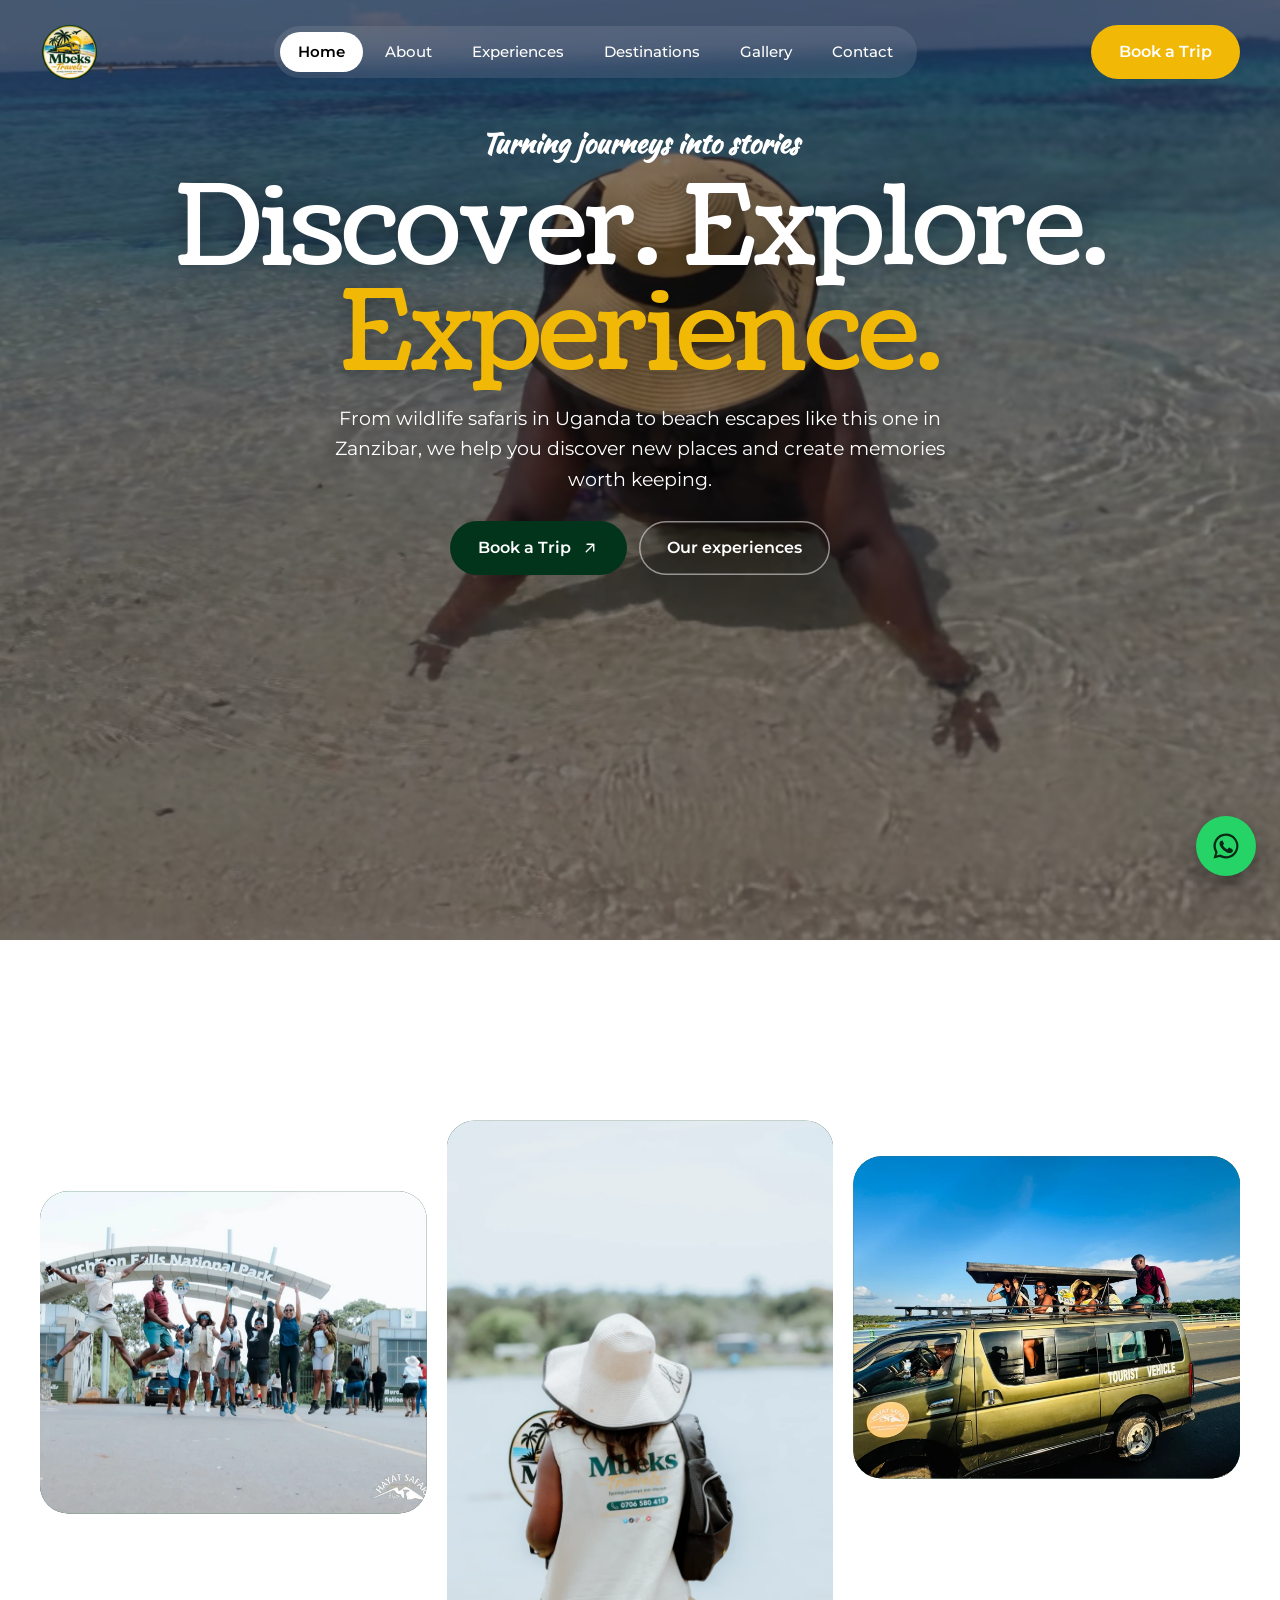
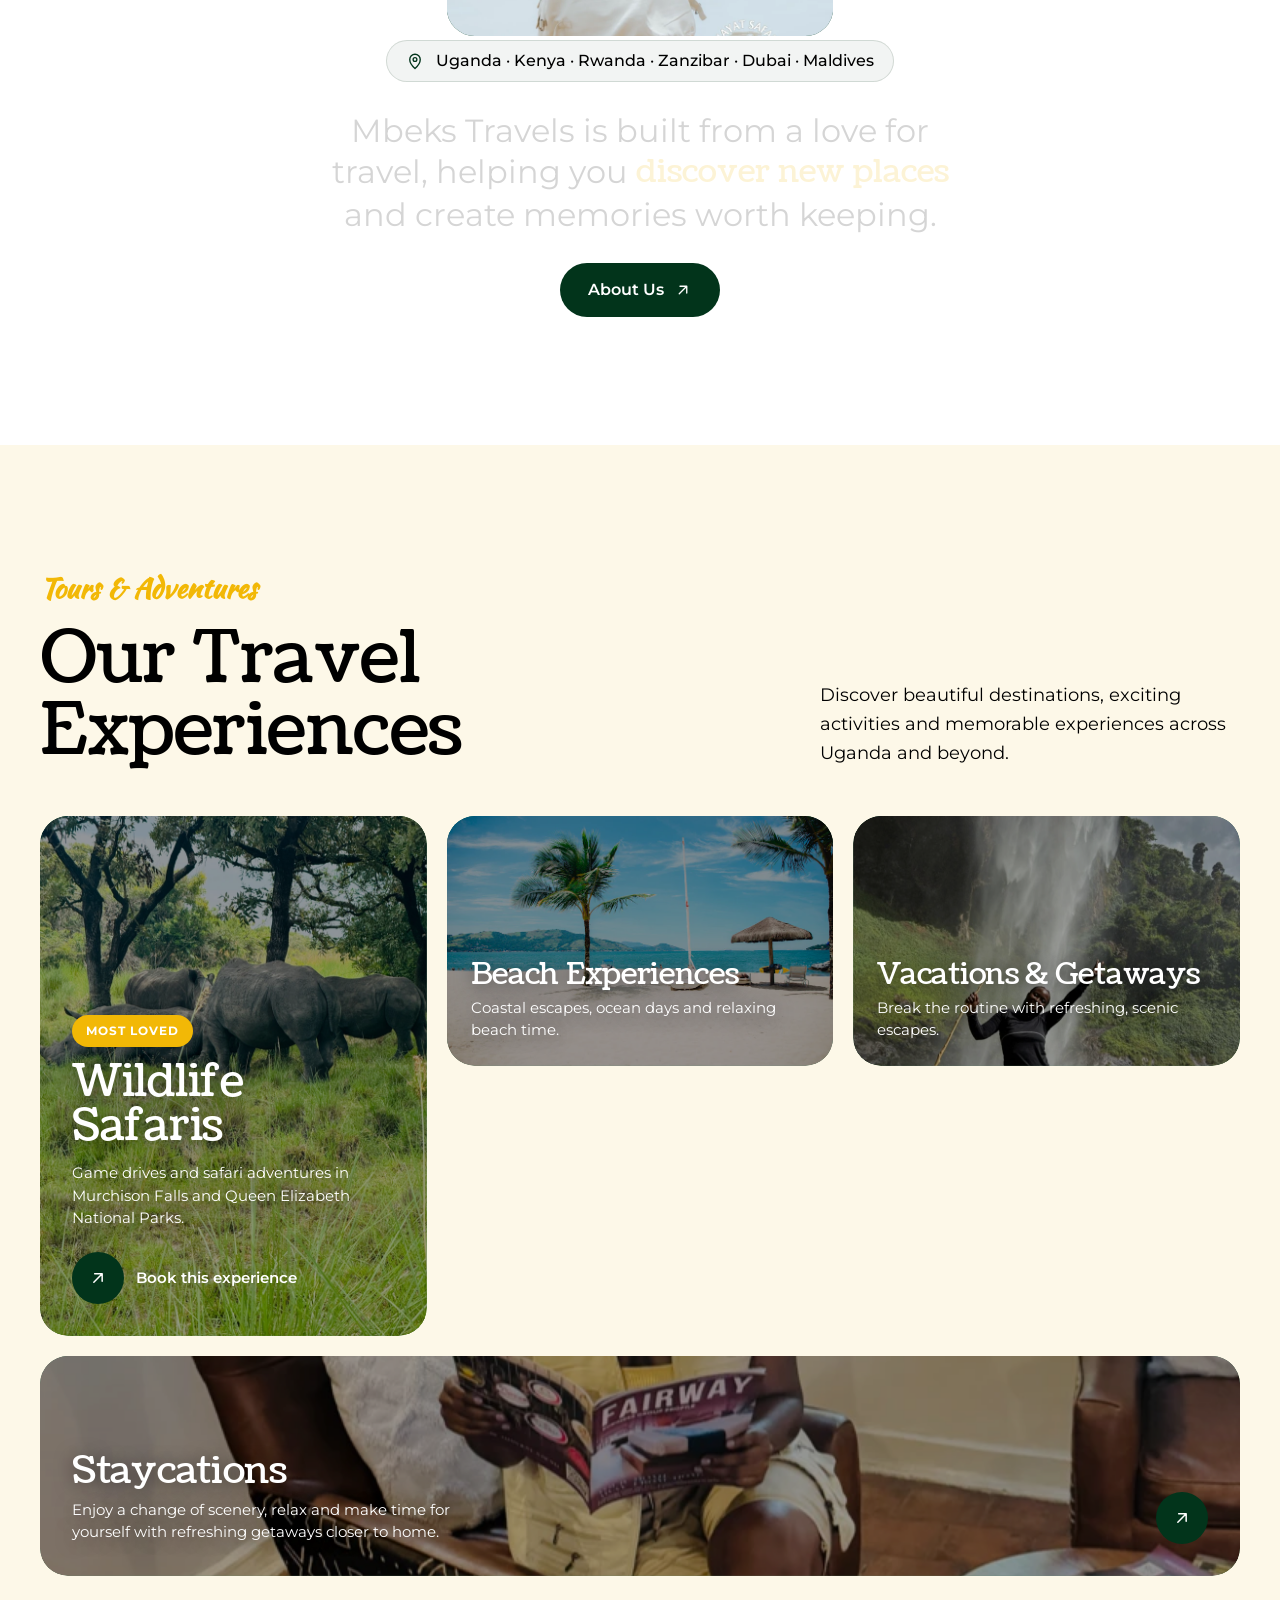
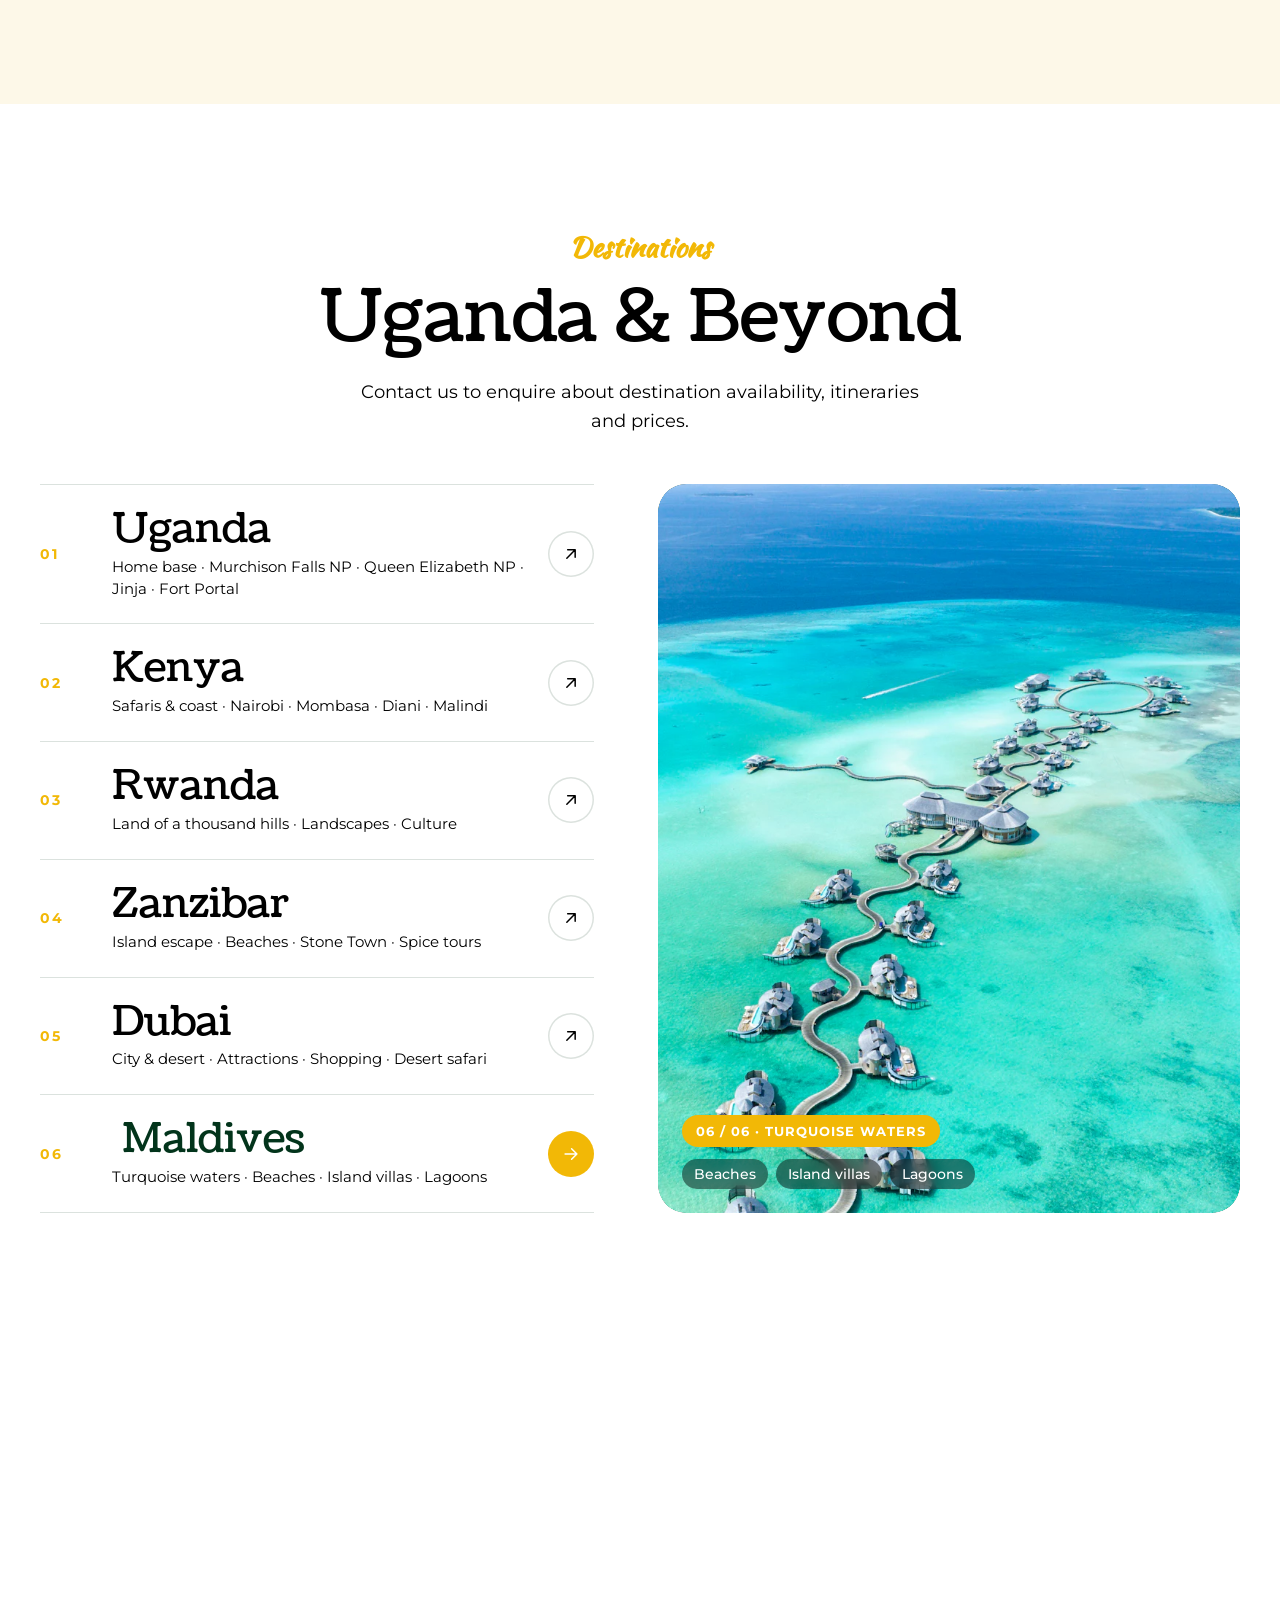
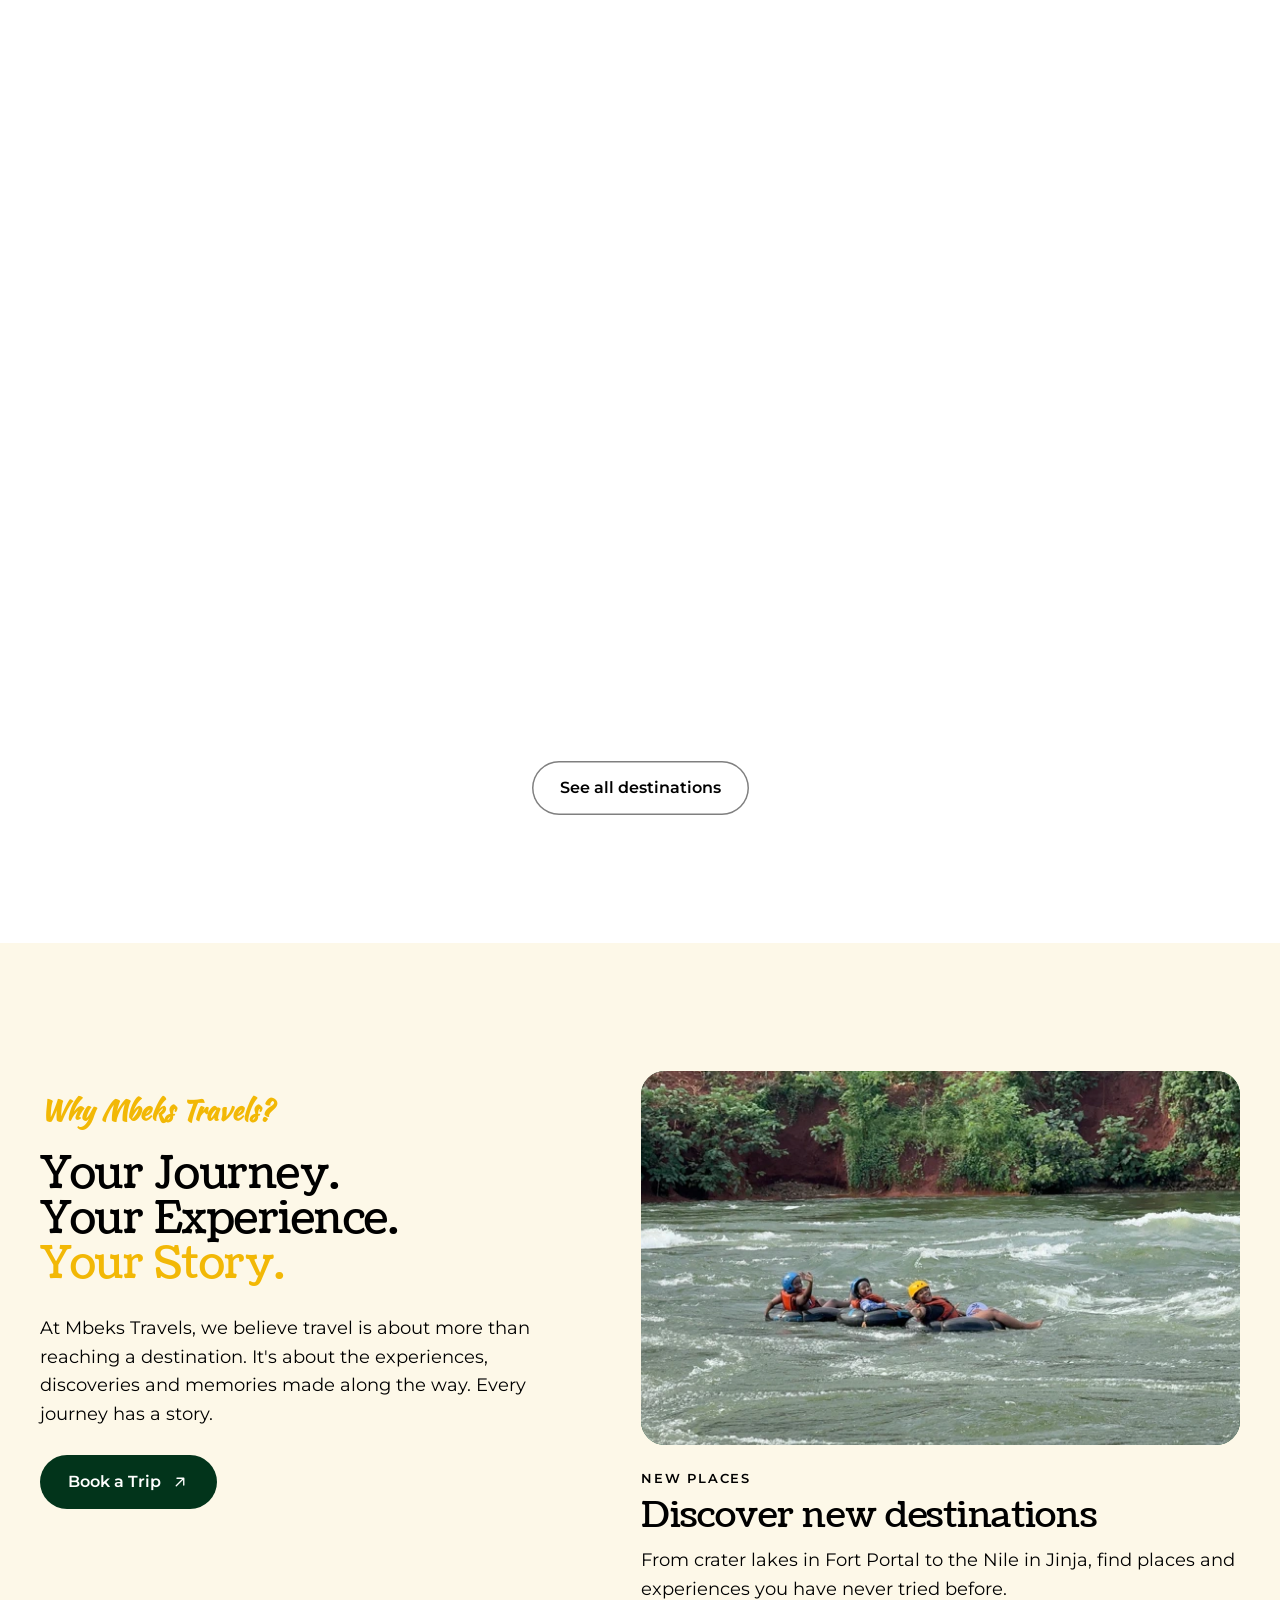
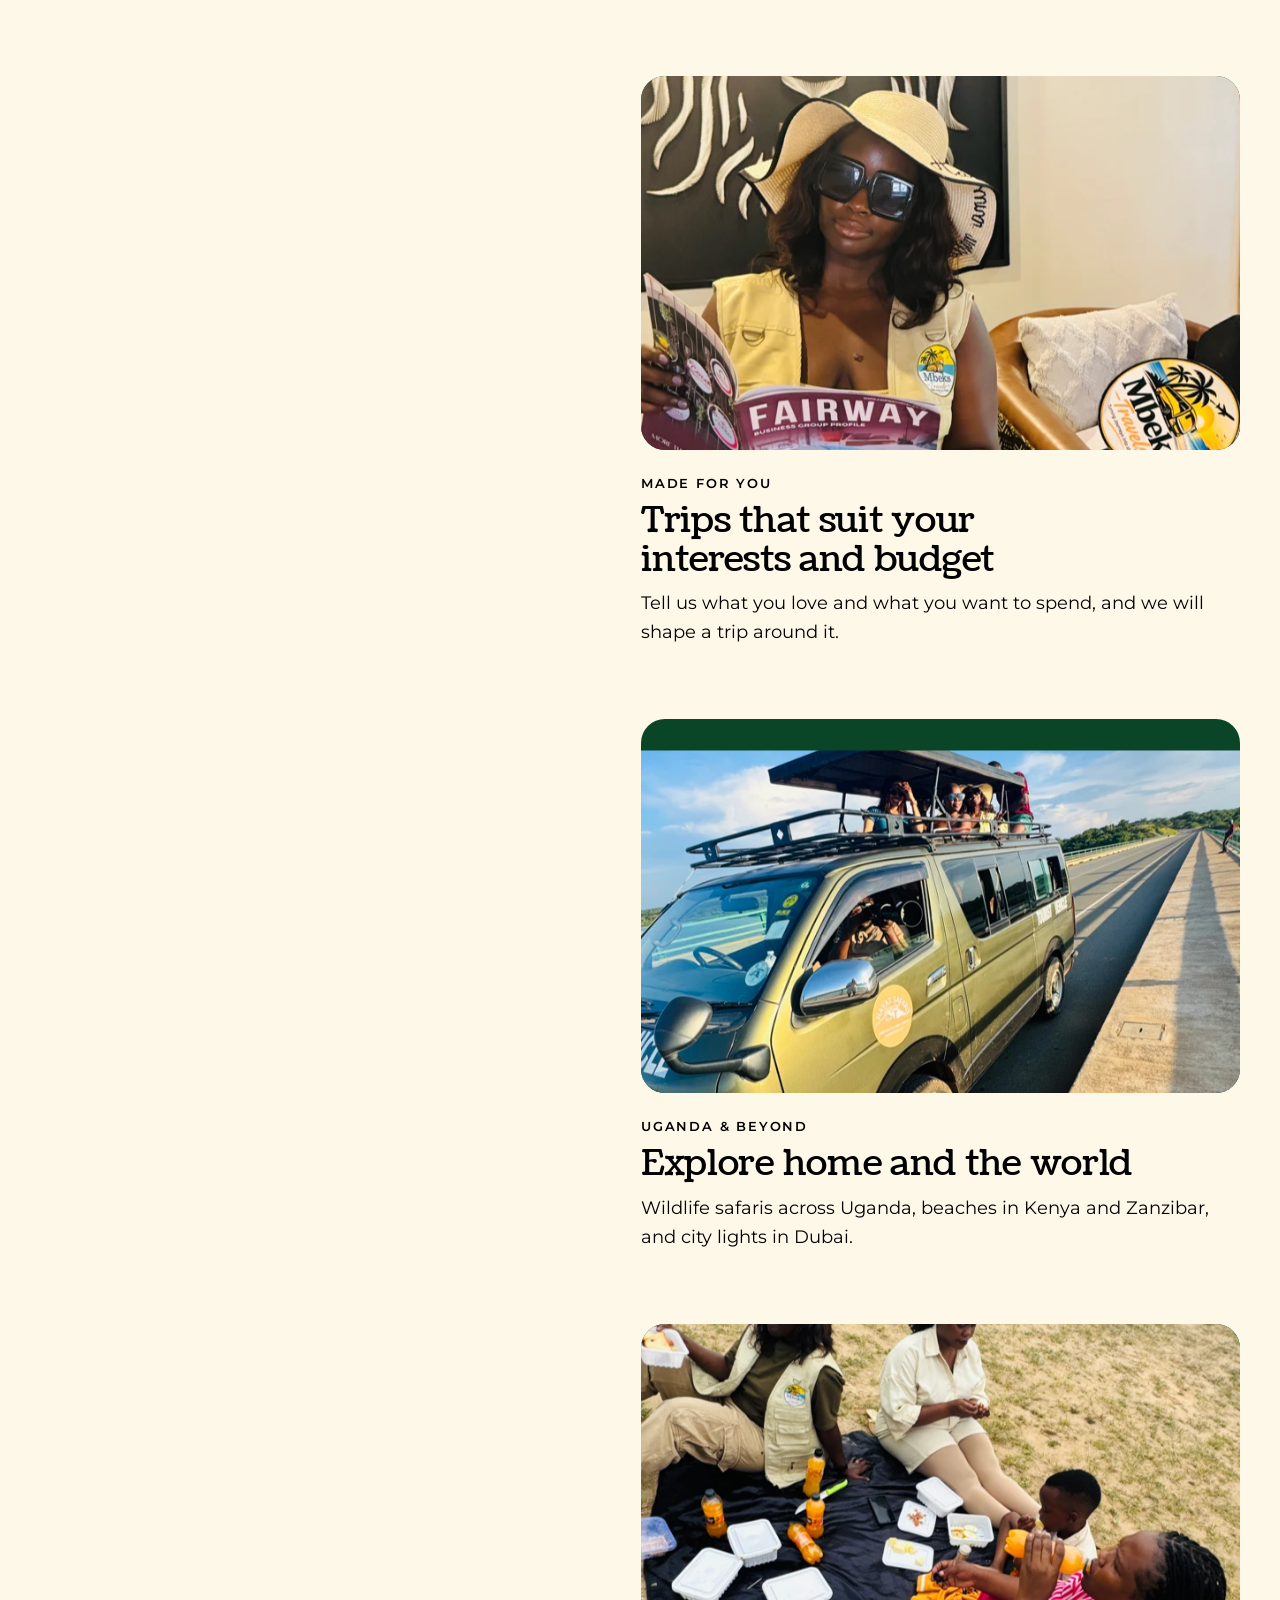
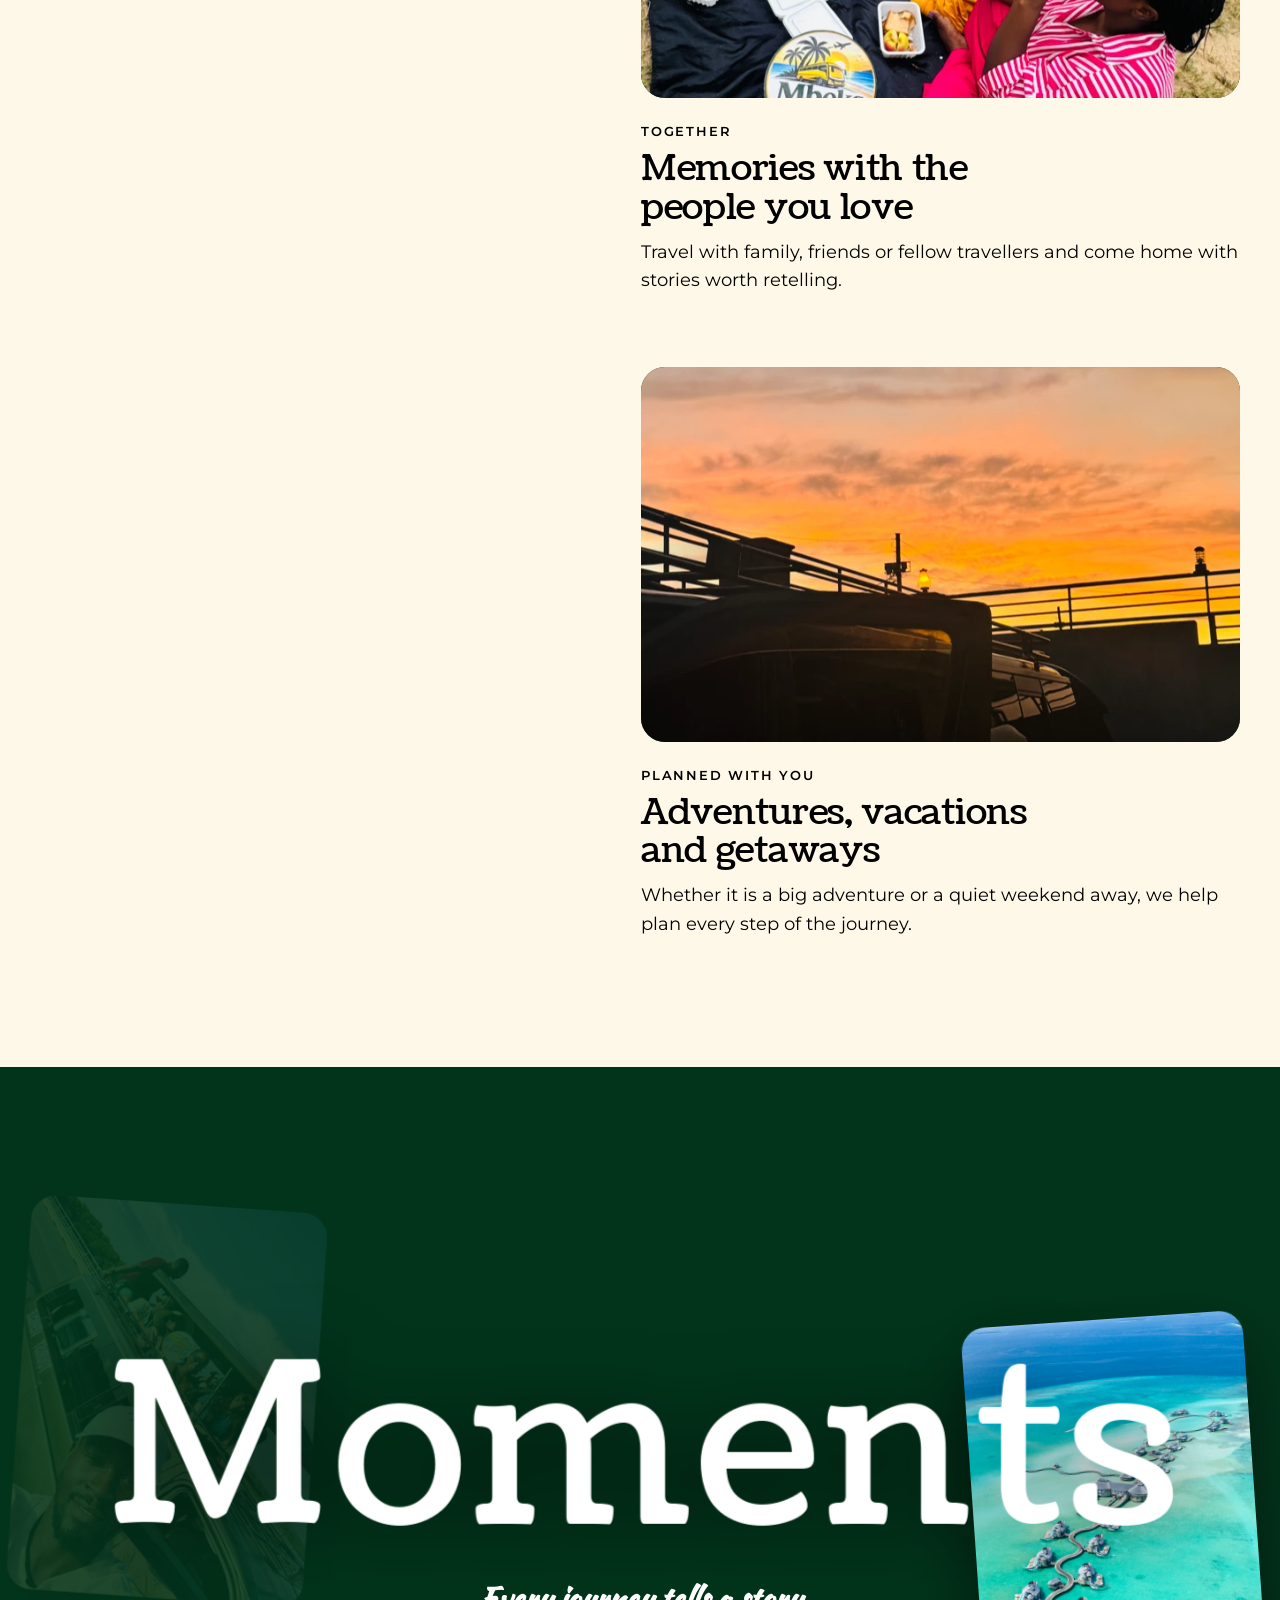
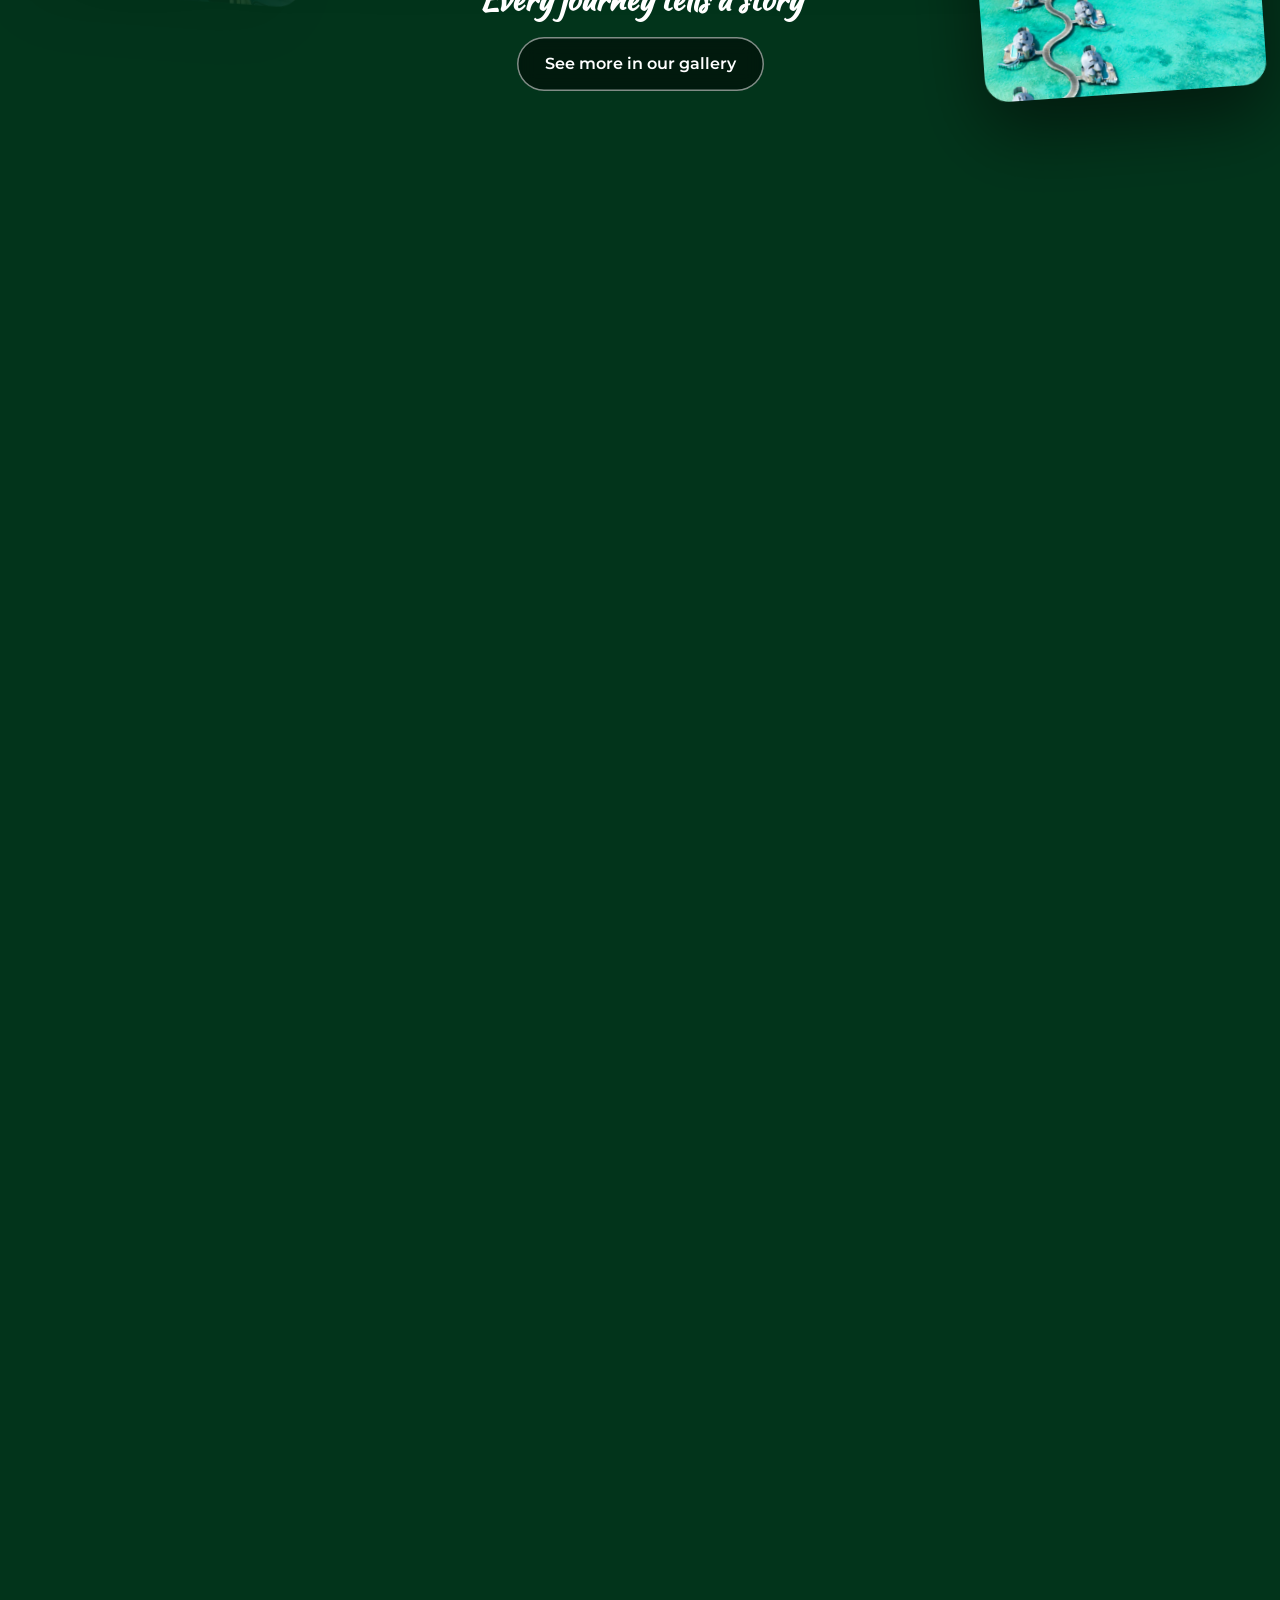
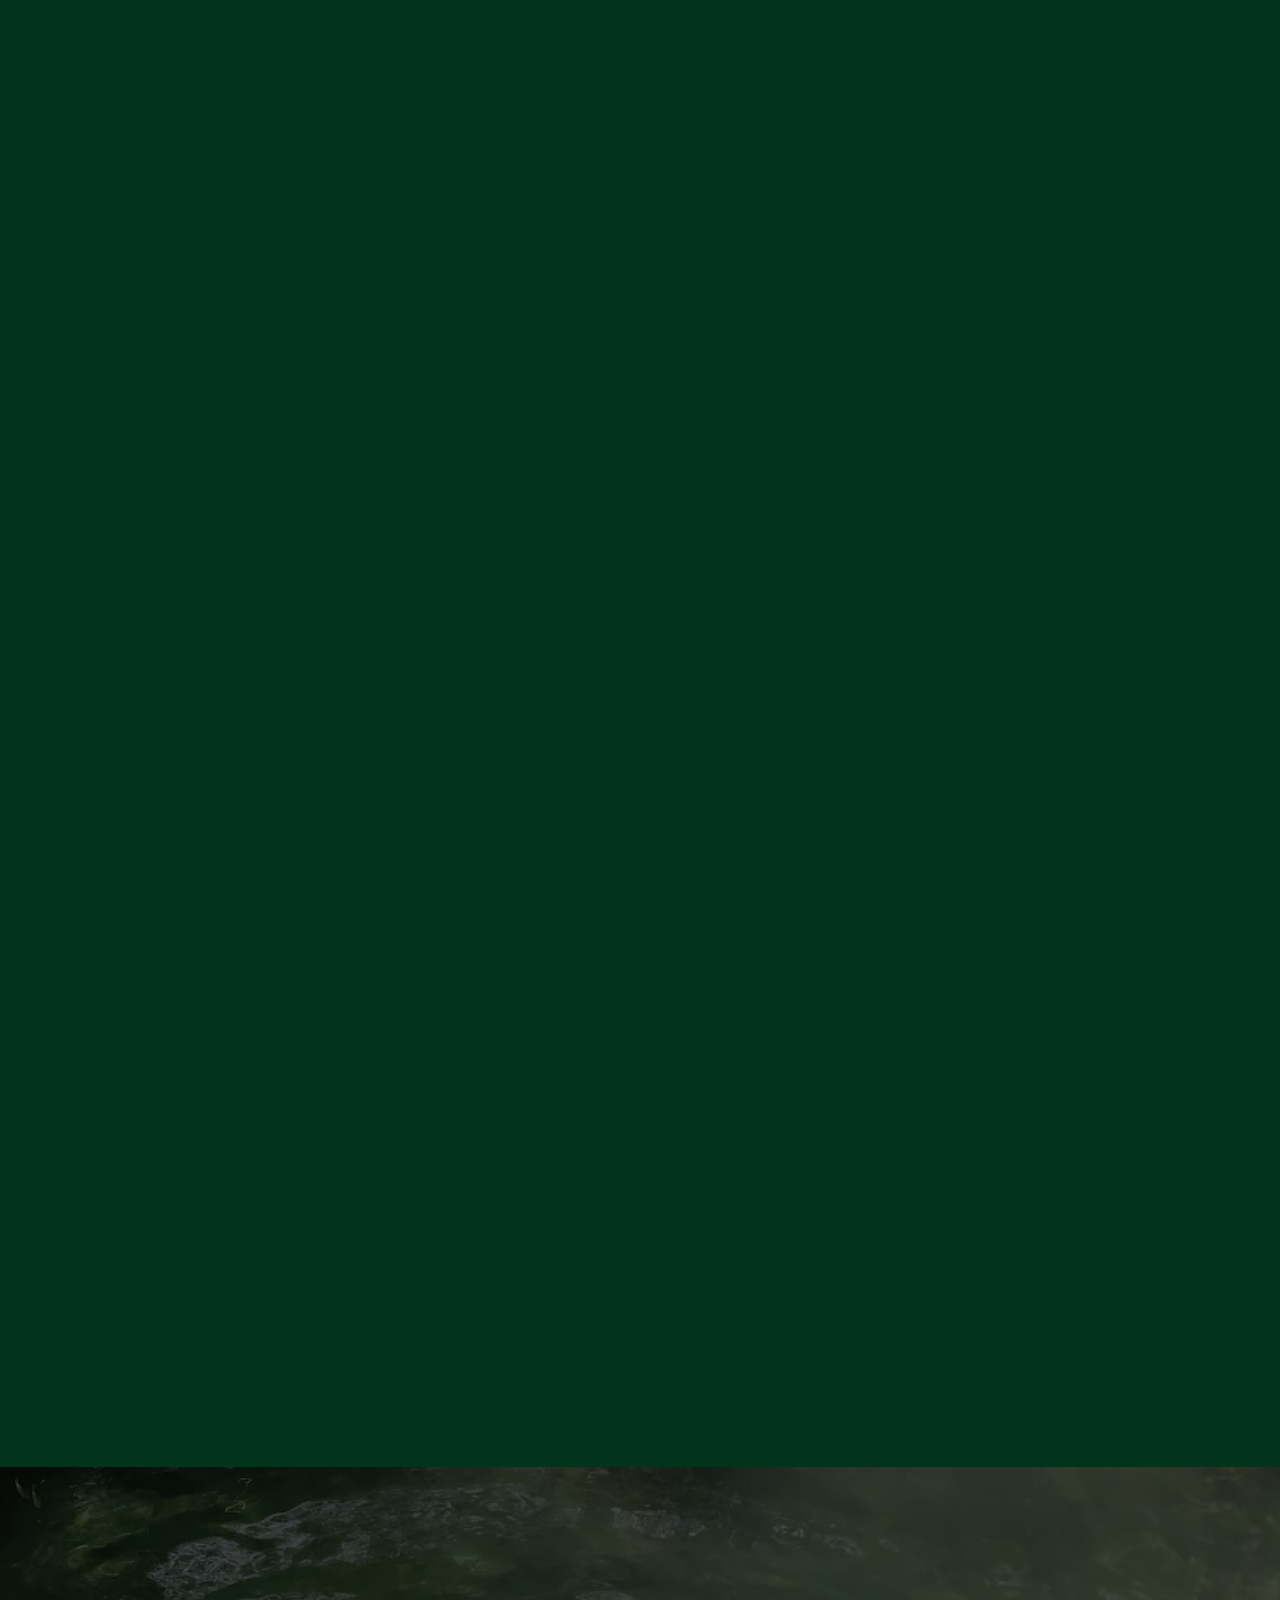
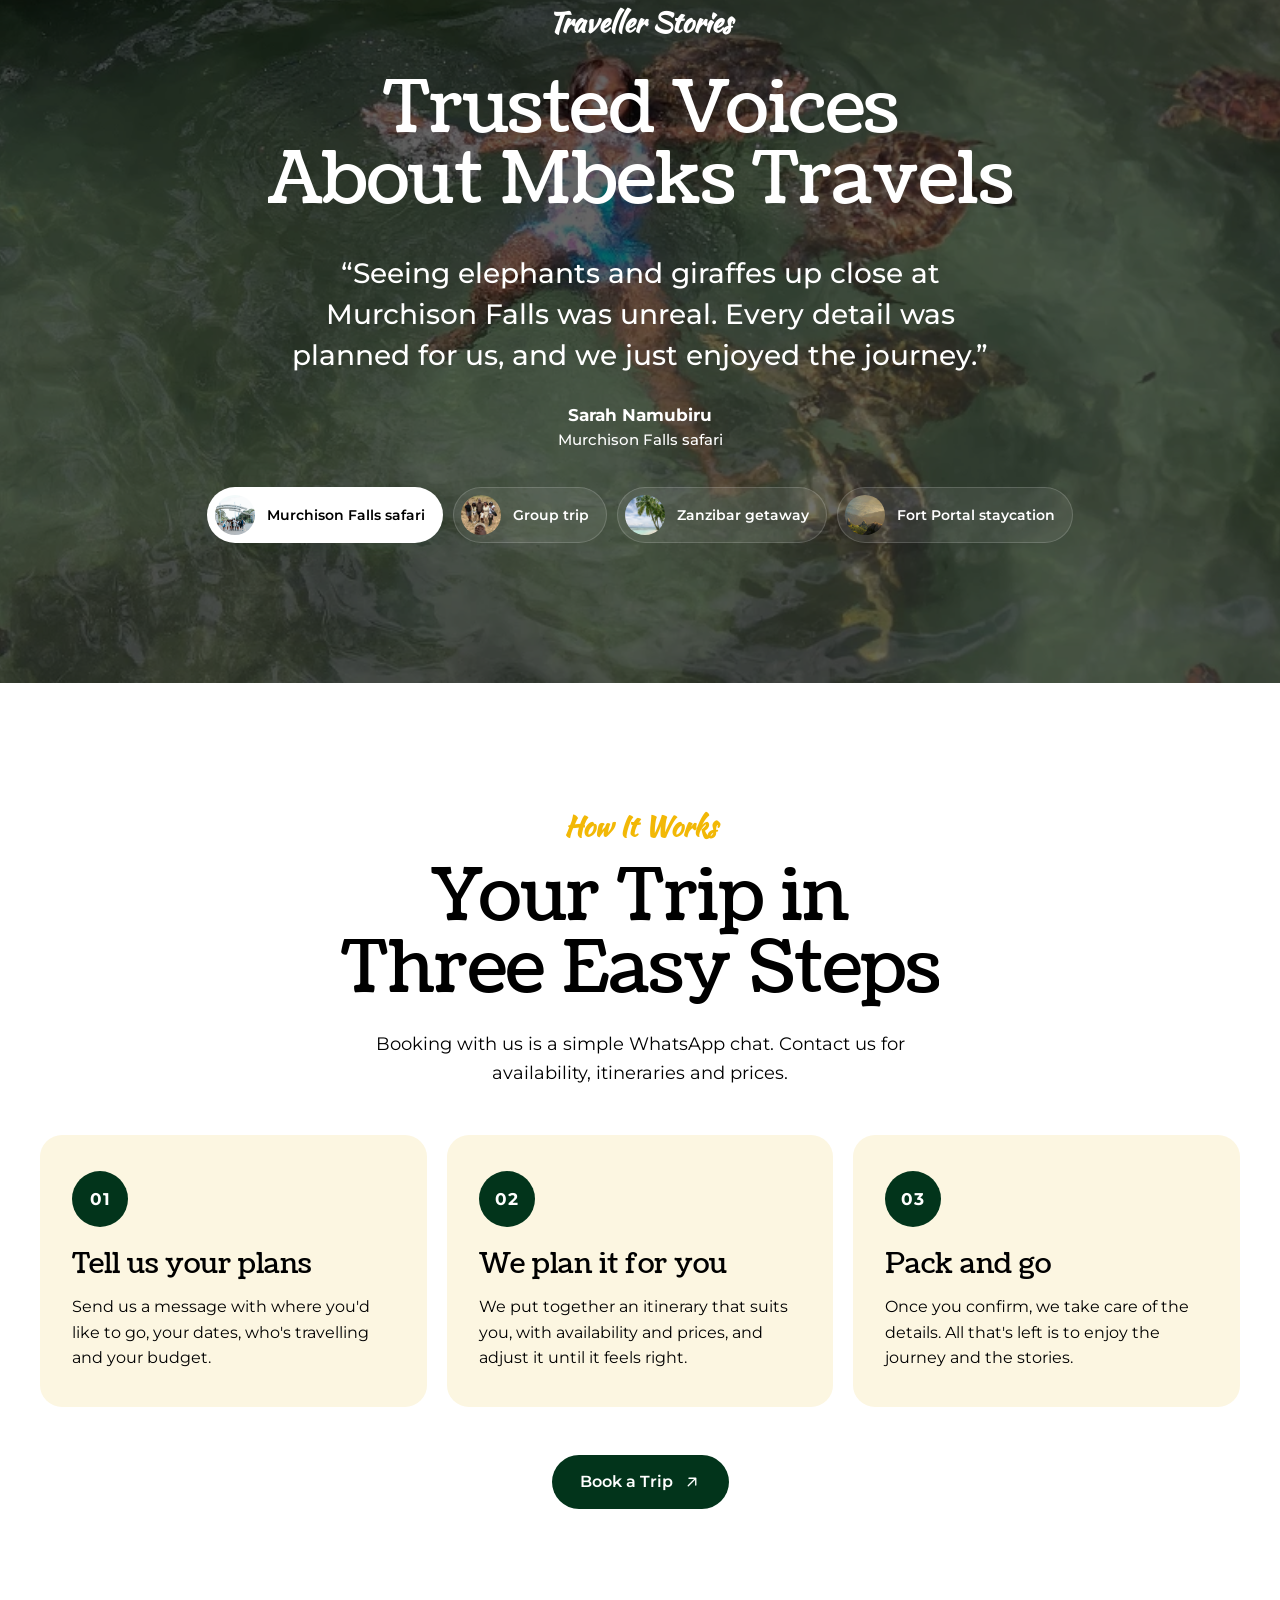
==== commit b416cc79: "First commit: Mbeks Travels website" ====
--- a/index.html
+++ b/index.html
@@ -580,7 +580,6 @@
             <li><a href="experience.html">Experiences</a></li>
             <li><a href="destinations.html">Destinations</a></li>
             <li><a href="gallery.html">Gallery</a></li>
-            <li><a href="blog.html">Blog</a></li>
             <li><a href="contacts.html">Contact</a></li>
           </ul>
         </nav>
@@ -591,10 +590,10 @@
           <!-- Social links are disabled until the client supplies profile URLs.
                To enable: replace <span class="social" …> with <a class="social" href="URL" aria-label="Name"> -->
           <ul class="socials">
-            <li><span class="social" title="Facebook (coming soon)"><svg class="icon" viewBox="0 0 24 24" fill="none" stroke="currentColor" stroke-width="1.8" stroke-linecap="round" stroke-linejoin="round" aria-hidden="true"><path d="M15 3h-2a4 4 0 0 0-4 4v3H6v4h3v7h4v-7h3l1-4h-4V7a1 1 0 0 1 1-1h2z"/></svg><span class="visually-hidden">Facebook (coming soon)</span></span></li>
-            <li><span class="social" title="Instagram (coming soon)"><svg class="icon" viewBox="0 0 24 24" fill="none" stroke="currentColor" stroke-width="1.8" stroke-linecap="round" stroke-linejoin="round" aria-hidden="true"><rect x="3" y="3" width="18" height="18" rx="5"/><circle cx="12" cy="12" r="4"/><circle cx="17.5" cy="6.5" r=".8"/></svg><span class="visually-hidden">Instagram (coming soon)</span></span></li>
-            <li><span class="social" title="TikTok (coming soon)"><svg class="icon" viewBox="0 0 24 24" fill="none" stroke="currentColor" stroke-width="1.8" stroke-linecap="round" stroke-linejoin="round" aria-hidden="true"><path d="M14 3v11a4 4 0 1 1-4-4M14 3c0 3 2 5 5 5"/></svg><span class="visually-hidden">TikTok (coming soon)</span></span></li>
-            <li><span class="social" title="YouTube (coming soon)"><svg class="icon" viewBox="0 0 24 24" fill="none" stroke="currentColor" stroke-width="1.8" stroke-linecap="round" stroke-linejoin="round" aria-hidden="true"><rect x="2" y="5" width="20" height="14" rx="4"/><path d="m10 9 5 3-5 3z"/></svg><span class="visually-hidden">YouTube (coming soon)</span></span></li>
+            <li><span class="social" title="Facebook (coming soon)"><img src="assets/images/icons/facebook.png" alt="Facebook (coming soon)" width="44" height="44" loading="lazy" decoding="async"></span></li>
+            <li><span class="social" title="Instagram (coming soon)"><img src="assets/images/icons/instagram.png" alt="Instagram (coming soon)" width="44" height="44" loading="lazy" decoding="async"></span></li>
+            <li><span class="social" title="TikTok (coming soon)"><img src="assets/images/icons/tiktok.png" alt="TikTok (coming soon)" width="44" height="44" loading="lazy" decoding="async"></span></li>
+            <li><span class="social" title="YouTube (coming soon)"><img src="assets/images/icons/youtube.png" alt="YouTube (coming soon)" width="44" height="44" loading="lazy" decoding="async"></span></li>
           </ul>
         </div>
       </div>
--- a/styles/style.css
+++ b/styles/style.css
@@ -1198,28 +1198,22 @@
 }
 
 .social {
-  display: grid;
-  place-items: center;
+  display: block;
   width: 44px;
   height: 44px;
   border-radius: var(--r-pill);
-  box-shadow: inset 0 0 0 1.5px rgba(255, 255, 255, .35);
-  color: #FFFFFF;
-  transition: background-color .2s, color .2s;
+  transition: transform .2s var(--ease), opacity .2s;
+}
+
+.social img {
+  display: block;
+  width: 100%;
+  height: 100%;
 }
 
 a.social:hover {
-  background: var(--gold);
-  color: var(--on-gold);
-}
-
-span.social {
-  opacity: .45;
-}
-
-.social .icon {
-  width: 18px;
-  height: 18px;
+  transform: translateY(-2px);
+  opacity: .85;
 }
 
 .footer-bottom {
